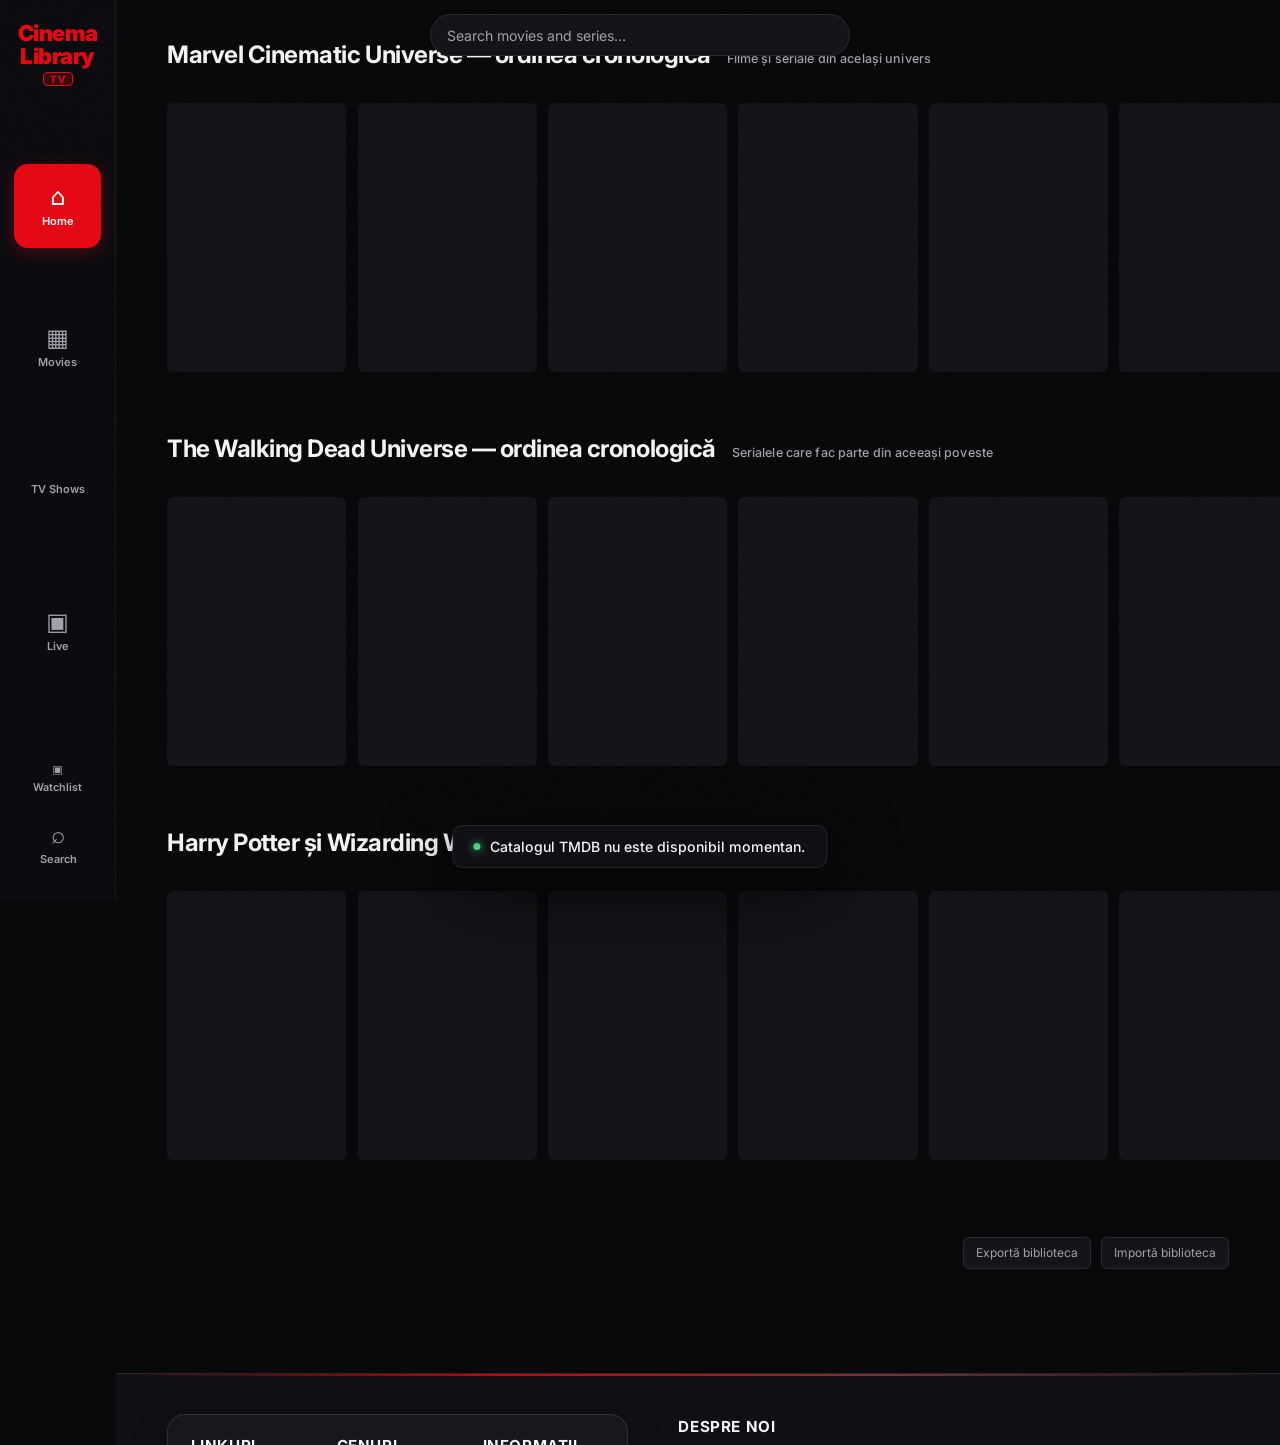
==== index.html @ bd9f72fb "Request Romanian language for ScreenScape embed" ====
<!DOCTYPE html>
<html lang="ro">
<head>
  <meta charset="UTF-8" />
  <meta name="viewport" content="width=device-width, initial-scale=1.0"/>
  <title>Cinema Library — Filme și seriale</title>
  <link rel="preconnect" href="https://fonts.googleapis.com">
  <link rel="preconnect" href="https://fonts.gstatic.com" crossorigin>
  <link rel="preconnect" href="https://cinesrc.st">
  <link rel="dns-prefetch" href="//cinesrc.st">
  <link rel="preconnect" href="https://api.themoviedb.org">
  <link rel="dns-prefetch" href="//api.themoviedb.org">
  <link rel="preconnect" href="https://image.tmdb.org">
  <link rel="dns-prefetch" href="//image.tmdb.org">
  <link rel="preconnect" href="https://cinema-library-subtitles-api.bmariomihail.chatgpt.site" crossorigin>
  <link rel="dns-prefetch" href="//cinema-library-subtitles-api.bmariomihail.chatgpt.site">
  <link href="https://fonts.googleapis.com/css2?family=Bebas+Neue&family=Bricolage+Grotesque:opsz,wght@12..96,500;12..96,700;12..96,800&family=Hanken+Grotesk:wght@400;500;600;700;800&family=Inter:wght@400;500;600;700;800;900&display=swap" rel="stylesheet">
  <link rel="icon" href="./assets/icons/cinema-library-favicon.png" type="image/png">
  <link rel="manifest" href="./manifest.webmanifest">
  <meta name="theme-color" content="#0a0a0d">

  <style>
    *, *::before, *::after { box-sizing: border-box; margin: 0; padding: 0; }

    :root {
      --bg:        #0a0a0d;
      --bg-elev:   #111116;
      --card:      #18181f;
      --card-h:    #21212a;
      --line:      rgba(255,255,255,0.08);
      --accent:    #e50914;
      --accent-h:  #ff222e;
      --accent-soft: rgba(229,9,20,0.16);
      --text:      #f4f4f7;
      --muted:     #9a9aa6;
      --green:     #4ad17e;
      --radius:    8px;
      --radius-lg: 16px;
      --shadow:    0 18px 50px rgba(0,0,0,0.6);
      --ease:      cubic-bezier(.2,.7,.2,1);
      --maxw:      1500px;
      --gutter:    clamp(1rem, 4vw, 3.75rem);
    }

    :root[data-theme="light"] {
      --bg: #f4f5f8; --bg-elev: #ffffff; --card: #ffffff; --card-h: #eef0f5;
      --line: rgba(20,24,36,0.12); --accent-soft: rgba(229,9,20,0.12);
      --text: #171922; --muted: #646a78; --shadow: 0 18px 50px rgba(24,30,45,0.16);
    }

    html {
      scroll-behavior: smooth;
      overflow-x: hidden;
      overscroll-behavior-x: none;
    }

    body {
      background: var(--bg);
      color: var(--text);
      font-family: 'Hanken Grotesk', system-ui, sans-serif;
      font-weight: 400;
      min-height: 100vh;
      overflow-x: hidden;
      max-width: 100%;
      -webkit-font-smoothing: antialiased;
    }

    ::selection { background: var(--accent); color: #fff; }

    body::after {
      content: '';
      position: fixed; inset: 0;
      background-image: url("data:image/svg+xml,%3Csvg width='256' height='256' viewBox='0 0 256 256' xmlns='http://www.w3.org/2000/svg'%3E%3Cfilter id='n'%3E%3CfeTurbulence type='fractalNoise' baseFrequency='0.85' numOctaves='3' stitchTiles='stitch'/%3E%3C/filter%3E%3Crect width='100%25' height='100%25' filter='url(%23n)' opacity='0.035'/%3E%3C/svg%3E");
      background-size: 256px 256px; background-repeat: repeat;
      pointer-events: none; z-index: 9999; opacity: .18;
      transform: translateZ(0);
    }

    a { color: inherit; text-decoration: none; }
    button { font-family: inherit; }
    :focus-visible { outline: 3px solid var(--accent-h); outline-offset: 3px; }
    @media (prefers-reduced-motion: reduce) {
      *, *::before, *::after { animation-duration: .01ms !important; animation-iteration-count: 1 !important; scroll-behavior: auto !important; transition-duration: .01ms !important; }
    }
    html.tv-mode, html.tv-mode body { scroll-behavior: auto !important; }
    html.tv-mode body::after { display: none; }
    html.tv-mode .hero-bg { animation: none !important; transform: none !important; }
    @media (prefers-reduced-motion: reduce) {
      *, *::before, *::after {
        animation-duration: .01ms !important;
        animation-iteration-count: 1 !important;
        transition-duration: .01ms !important;
        scroll-behavior: auto !important;
      }
    }
    @media (prefers-reduced-motion: reduce) {
      *, *::before, *::after { animation-duration: .01ms !important; animation-iteration-count: 1 !important; scroll-behavior: auto !important; transition-duration: .01ms !important; }
    }

    /* ─────────────── NAVBAR ─────────────── */
    header {
      position: fixed; top: 0; left: 0; right: 0;
      z-index: 300;
      display: flex; align-items: center; gap: clamp(1rem,2.5vw,2.2rem);
      padding: 0 var(--gutter);
      height: 70px;
      background: linear-gradient(to bottom, rgba(8,8,11,0.92) 0%, rgba(8,8,11,0) 100%);
      transition: background .35s var(--ease), border-color .35s;
      border-bottom: 1px solid transparent;
      transform: translateZ(0);
    }
    header.scrolled {
      background: rgba(9,9,12,0.86);
      backdrop-filter: blur(16px) saturate(140%);
      border-bottom-color: var(--line);
    }

    /* Samsung TV wrapper: give the remote-friendly header more presence and
       make its controls easier to read from the sofa. Desktop/mobile keep the
       original dimensions. */
    html.tv-mode {
      font-size: 150%;
    }
    html.tv-mode header {
      height: 98px;
      gap: clamp(1.4rem, 3vw, 2.8rem);
      background: linear-gradient(to bottom, rgba(8,8,11,0.98) 0%, rgba(8,8,11,0.82) 78%, rgba(8,8,11,0) 100%);
    }
    html.tv-mode .logo { font-size: 2.2rem; }
    html.tv-mode .nav-links { gap: 1.9rem; }
    html.tv-mode .nav-link { font-size: 1.08rem; padding: 8px 0; }
    html.tv-mode .library-nav-btn { font-size: 1.08rem; }
    html.tv-mode .genre-btn { font-size: 1rem; padding: .72rem 1.1rem; }
    html.tv-mode .search-toggle,
    html.tv-mode #theme-toggle,
    html.tv-mode #contribute-btn { min-width: 52px; min-height: 52px; }
    html.tv-mode #contribute-btn { display: none !important; }
    html.tv-mode .hero-title { font-size: clamp(2.6rem, 5vw, 5.2rem); }
    html.tv-mode .row-title { font-size: 1.55rem; }
    html.tv-mode .card-info-title { font-size: .98rem; }
    html.tv-mode .card-info-meta { font-size: .82rem; }
    html.tv-mode .filter-tab { font-size: 1rem; padding: .7rem 1.05rem; }
    html.tv-mode .modal-title { font-size: 2.4rem; }
    /* Keep the TV interface readable from the sofa. This affects the catalog
       and navigation only; the separate stream page controls its own player
       scale so the video surface is not enlarged by the catalog zoom. */
    html.tv-mode .nav-link,
    html.tv-mode .library-nav-btn { min-height: 52px; display: inline-flex; align-items: center; }
    html.tv-mode .hero-overview { font-size: 1.05rem; line-height: 1.55; }
    html.tv-mode .hero-actions button { min-height: 50px; padding-inline: 1.2rem; font-size: 1rem; }
    html.tv-mode .row { gap: 1.25rem; }
    html.tv-mode .row-title { margin-bottom: 1rem; font-size: 1.8rem; }
    html.tv-mode .row-subtitle { font-size: .95rem; }
    html.tv-mode .scroller { gap: 1rem; }
    html.tv-mode .card,
    html.tv-mode .skeleton { width: clamp(170px, 16vw, 240px); }
    html.tv-mode .card-badge { font-size: .9rem; padding: .3rem .55rem; }
    html.tv-mode .card-info-title { font-size: 1.16rem; }
    html.tv-mode .card-info-meta { font-size: .98rem; }
    html.tv-mode .card-action { width: 40px; height: 40px; font-size: 1.18rem; }
    html.tv-mode .grid { grid-template-columns: repeat(auto-fill, minmax(180px, 1fr)); gap: 1.2rem 1.1rem; }
    html.tv-mode .filter-tab { min-height: 48px; }
    /* Keep below-the-fold rows out of the TV WebView layout pass until they
       are near the viewport. Focus navigation/scrolling still reveals them. */
    #rows-container .row {
      content-visibility: auto;
      contain-intrinsic-size: 280px;
    }

    .logo {
      font-family: 'Bricolage Grotesque', sans-serif;
      font-size: 1.65rem; font-weight: 800;
      letter-spacing: -0.04em;
      color: var(--accent);
      text-shadow: 0 0 26px rgba(229,9,20,0.55);
      flex-shrink: 0; white-space: nowrap; line-height: 1;
      cursor: pointer; transition: transform .2s var(--ease);
    }
    .logo:hover { transform: scale(1.04); }
    .home-mobile-menu { display:none; width:38px; height:38px; place-items:center; border:1px solid var(--line); border-radius:9px; background:rgba(255,255,255,.06); color:var(--text); font-size:1.15rem; cursor:pointer; }

    .nav-links { display: flex; align-items: center; gap: 1.4rem; flex-shrink: 0; }
    .genre-wrap { position: relative; flex-shrink: 0; }
    .genre-btn {
      padding: 0.45rem 0.85rem; border: 1px solid var(--line); border-radius: 99px;
      background: rgba(255,255,255,0.06); color: var(--text); font-size: 0.8rem; font-weight: 600; cursor: pointer;
    }
    .genre-btn:hover, .genre-btn[aria-expanded="true"] { background: rgba(255,255,255,0.13); border-color: rgba(255,255,255,0.2); }
    .genre-menu {
      position: absolute; top: calc(100% + 10px); left: 0; width: min(560px, 90vw); max-height: min(70vh, 500px);
      display: grid; grid-template-columns: 1fr 1fr; gap: 1rem; overflow-y: auto; padding: 0.8rem; background: var(--bg-elev); border: 1px solid var(--line);
      border-radius: 12px; box-shadow: var(--shadow); display: none; z-index: 400;
    }
    .genre-menu.open { display: grid; animation: pop .18s var(--ease); }
    .genre-group + .genre-group { margin-top: 0; border-left: 1px solid var(--line); padding-left: 1rem; }
    .genre-group-title { display: block; padding: 0.25rem 0.35rem 0.45rem; color: var(--muted); font-size: 0.66rem; font-weight: 700; letter-spacing: .12em; text-transform: uppercase; }
    .genre-option { display: block; width: 100%; padding: 0.48rem 0.55rem; border: 0; border-radius: 6px; background: transparent; color: var(--text); text-align: left; font: inherit; font-size: .82rem; cursor: pointer; }
    .genre-option:hover, .genre-option:focus-visible { background: var(--card-h); color: var(--text); }
    .library-nav-btn { padding: 4px 0; border: 0; background: transparent; color: var(--muted); font: 500 .86rem inherit; cursor: pointer; white-space: nowrap; }
    .library-nav-btn:hover { color: var(--text); }
    @media (max-width: 620px) {
      .genre-menu { grid-template-columns: 1fr; width: min(300px, 88vw); }
      .genre-group + .genre-group { border-left: 0; border-top: 1px solid var(--line); padding: .8rem 0 0; }
    }
    .nav-link {
      font-size: 0.86rem; font-weight: 500; color: var(--muted);
      cursor: pointer; transition: color .2s; position: relative; padding: 4px 0;
    }
    .nav-link:hover { color: var(--text); }
    .nav-link.active { color: var(--text); font-weight: 600; }
    .nav-link.active::after {
      content: ''; position: absolute; left: 0; right: 0; bottom: -2px;
      height: 2px; background: var(--accent); border-radius: 2px;
    }
    .nav-dropdown { position: relative; }
    .nav-dropdown > .nav-link { background: transparent; border: 0; font: inherit; }
    .nav-submenu { position:absolute; top:calc(100% + 14px); left:50%; transform:translateX(-50%); min-width:210px; padding:.55rem; background:var(--bg-elev); border:1px solid var(--line); border-radius:12px; box-shadow:var(--shadow); display:none; z-index:450; }
    .nav-submenu.open { display:block; animation:pop .18s var(--ease); }
    .nav-submenu a { display:block; padding:.55rem .65rem; border-radius:7px; color:var(--text); font-size:.8rem; white-space:nowrap; }
    .nav-submenu a:hover { background:var(--card-h); color:var(--accent-h); }

    /* When the row runs out of room (TV viewports, narrow windows), the
       search input is the item that gives up width — min-width: 0 down the
       chain lets flexbox compress it instead of pushing the server button
       past the right edge. Everything else in the bar keeps flex-shrink: 0. */
    .nav-right { margin-left: auto; display: flex; align-items: center; gap: 0.9rem; min-width: 0; }

    .search-wrap { position: relative; display: flex; align-items: center; min-width: 0; }
    .search-toggle {
      width: 38px; height: 38px; display: grid; place-items: center;
      background: transparent; border: none; color: var(--text);
      cursor: pointer; border-radius: 50%; transition: background .2s;
      flex-shrink: 0;
    }
    .search-toggle:hover { background: rgba(255,255,255,0.08); }
    #search {
      width: 0; padding: 0; opacity: 0; pointer-events: none;
      min-width: 0;
      height: 38px; background: rgba(0,0,0,0.6);
      border: 1px solid var(--line); border-radius: 99px;
      color: var(--text); font-family: inherit; font-size: 0.88rem;
      outline: none; transition: width .35s var(--ease), opacity .25s, padding .35s var(--ease);
    }
    .search-wrap.open #search {
      width: clamp(180px, 32vw, 380px); padding: 0 2.4rem 0 1rem;
      opacity: 1; pointer-events: all; border-color: rgba(255,255,255,0.25);
    }
    .search-wrap.open #search:focus { border-color: var(--accent); box-shadow: 0 0 0 3px var(--accent-soft); }
    #search::placeholder { color: var(--muted); }
    #search-suggestions { display:none; position:fixed; top:64px; left:50%; transform:translateX(-50%); width:min(420px,60vw); max-height:380px; overflow:auto; z-index:610; padding:.4rem; border:1px solid rgba(255,255,255,.14); border-radius:12px; background:#151519f2; box-shadow:0 18px 50px #000b; }
    #search-suggestions.visible { display:grid; gap:.2rem; }
    .search-suggestion { display:grid; grid-template-columns:38px 1fr; gap:.6rem; align-items:center; width:100%; padding:.45rem .5rem; border:0; border-radius:8px; background:transparent; color:#f4f4f5; text-align:left; cursor:pointer; }
    .search-suggestion:hover,.search-suggestion:focus { background:#29292f; outline:0; }
    .search-suggestion img { width:38px; height:54px; object-fit:cover; border-radius:5px; background:#25252b; }
    .search-suggestion strong { display:block; font-size:.84rem; white-space:nowrap; overflow:hidden; text-overflow:ellipsis; }
    .search-suggestion small { display:block; margin-top:.2rem; color:#a1a1aa; font-size:.7rem; }
    #search-clear {
      position: absolute; right: 10px; top: 50%; transform: translateY(-50%);
      background: none; border: none; color: var(--muted); cursor: pointer;
      padding: 4px; display: none; line-height: 1; font-size: 1rem;
    }
    .search-wrap.open #search-clear.visible { display: block; }

    .contribute-btn {
      display: flex; align-items: center; gap: 0.5rem;
      padding: 0.45rem 1rem;
      background: linear-gradient(135deg, rgba(229,9,20,0.18), rgba(229,9,20,0.04));
      border: 1px solid rgba(229,9,20,0.4); border-radius: 99px;
      color: var(--text); font-size: 0.8rem; font-weight: 700;
      letter-spacing: 0.02em;
      cursor: pointer; white-space: nowrap; flex-shrink: 0;
      transition: background .2s, border-color .2s, box-shadow .25s, transform .15s var(--ease);
    }
    .contribute-btn:hover {
      background: linear-gradient(135deg, rgba(229,9,20,0.32), rgba(229,9,20,0.1));
      border-color: rgba(255,34,46,0.7);
      box-shadow: 0 4px 22px rgba(229,9,20,0.35);
      transform: translateY(-1px);
    }
    .contribute-btn:active { transform: scale(.96); }
    .contribute-btn svg { flex-shrink: 0; }
    .theme-toggle {
      width: 38px; height: 38px; display: grid; place-items: center;
      background: rgba(255,255,255,0.06); border: 1px solid var(--line);
      border-radius: 50%; color: var(--text); cursor: pointer; flex-shrink: 0;
      transition: background .2s, transform .15s var(--ease);
    }
    .theme-toggle:hover { background: rgba(255,255,255,0.14); transform: translateY(-1px); }
    @media (max-width: 560px) {
      .contribute-btn span.s-name { display: none; }
      .contribute-btn { padding: 0.45rem 0.6rem; }
    }


    @keyframes pop { from { opacity: 0; transform: translateY(-8px) scale(.97); } to { opacity: 1; transform: none; } }

    /* ─────────────── HERO BILLBOARD ─────────────── */
    #hero {
      position: relative; width: 100%;
      height: min(90vh, 760px); min-height: 520px;
      margin-bottom: -8vh; isolation: isolate;
    }
    #hero.empty { display: none; }
    .hero-slide {
      position: absolute; inset: 0; opacity: 0; pointer-events: none;
      transition: opacity 1.1s var(--ease);
    }
    .hero-slide.active { opacity: 1; pointer-events: auto; }
    .hero-bg {
      position: absolute; inset: 0;
      background-size: cover; background-position: center 18%;
      transform: scale(1.05); animation: heroZoom 12s ease forwards;
      will-change: transform;
      backface-visibility: hidden;
      -webkit-backface-visibility: hidden;
    }
    .hero-slide.active .hero-bg { animation: heroZoom 12s ease forwards; }
    @keyframes heroZoom { from { transform: scale(1.12); } to { transform: scale(1.0); } }
    .hero-bg::after {
      content: ''; position: absolute; inset: 0;
      background:
        linear-gradient(to right, rgba(8,8,11,0.95) 0%, rgba(8,8,11,0.55) 38%, rgba(8,8,11,0.08) 70%),
        linear-gradient(to top, var(--bg) 2%, rgba(8,8,11,0.35) 30%, transparent 60%);
    }
    .hero-content {
      position: absolute; left: var(--gutter); bottom: 16vh;
      max-width: 640px; z-index: 2;
      animation: heroRise .9s var(--ease) both;
    }
    @keyframes heroRise { from { opacity: 0; transform: translateY(28px); } to { opacity: 1; transform: none; } }
    .hero-badge {
      display: inline-flex; align-items: center; gap: 0.45rem;
      font-size: 0.7rem; font-weight: 700; letter-spacing: 0.14em; text-transform: uppercase;
      color: var(--accent-h); margin-bottom: 1rem;
    }
    .hero-badge .bolt { color: var(--accent-h); }
    .hero-title {
      font-family: 'Bricolage Grotesque', sans-serif;
      font-size: clamp(2.4rem, 6vw, 5rem); font-weight: 800;
      line-height: 0.98; letter-spacing: -0.03em; margin-bottom: 1.1rem;
      text-shadow: 0 4px 30px rgba(0,0,0,0.6);
    }
    .hero-meta {
      display: flex; align-items: center; gap: 0.9rem; flex-wrap: wrap;
      font-size: 0.92rem; font-weight: 500; color: rgba(255,255,255,0.85);
      margin-bottom: 1.1rem;
    }
    .hero-meta .match { color: var(--green); font-weight: 700; }
    .hero-meta .chip { padding: 1px 8px; border: 1px solid rgba(255,255,255,0.3); border-radius: 4px; font-size: 0.74rem; letter-spacing: .04em; }
    .hero-overview {
      font-size: 1rem; line-height: 1.55; color: rgba(255,255,255,0.78);
      max-width: 540px; margin-bottom: 1.6rem;
      display: -webkit-box; -webkit-line-clamp: 3; -webkit-box-orient: vertical; overflow: hidden;
      text-shadow: 0 2px 12px rgba(0,0,0,0.5);
    }
    .hero-actions { display: flex; gap: 0.8rem; flex-wrap: wrap; }
    .btn {
      display: inline-flex; align-items: center; justify-content: center; gap: 0.55rem;
      padding: 0.8rem 1.9rem; border-radius: 7px; border: none;
      font-size: 0.98rem; font-weight: 700; cursor: pointer;
      transition: transform .15s var(--ease), background .2s, box-shadow .2s;
    }
    .btn:active { transform: scale(.97); }
    .btn-primary { background: #fff; color: #0a0a0d; }
    .btn-primary:hover { background: rgba(255,255,255,0.82); transform: translateY(-2px); }
    .btn-ghost { background: rgba(70,70,80,0.75); color: #fff; }
    .btn-ghost:hover { background: rgba(110,110,120,0.62); transform: translateY(-2px); }

    .hero-dots {
      position: absolute; right: var(--gutter); bottom: 16vh; z-index: 2;
      display: flex; gap: 0.5rem;
    }
    .hero-dot {
      width: 28px; height: 3px; border-radius: 99px; border: none;
      background: rgba(255,255,255,0.3); cursor: pointer; transition: background .25s, width .25s;
    }
    .hero-dot.active { background: var(--accent); width: 40px; }

    /* ─────────────── ROWS ─────────────── */
    main { position: relative; z-index: 2; padding-bottom: 4rem; }

    .row {
      position: relative;
      margin-bottom: 2.6rem;
      padding-left: var(--gutter);
    }
    .row-head {
      display: flex; align-items: baseline; gap: 0.8rem; margin-bottom: 0.9rem;
      padding-right: var(--gutter);
    }
    .row-title {
      font-family: 'Bricolage Grotesque', sans-serif;
      font-size: clamp(1.15rem, 2vw, 1.5rem); font-weight: 700; letter-spacing: -0.02em;
      color: var(--text);
    }

    /* ── Row subtitle/description ── */
    .row-subtitle {
      font-size: 0.78rem; font-weight: 500; color: var(--muted);
      margin-left: 0.2rem; letter-spacing: 0.01em;
    }

    .scroller-wrap { position: relative; overflow-y: clip; }
    .scroller {
      display: flex; gap: 0.7rem;
      overflow-x: hidden;
      overflow-y: clip;
      padding: 20px var(--gutter) 20px 0;
      scrollbar-width: none;
      overscroll-behavior-x: contain;
    }
    .scroller::-webkit-scrollbar { display: none; }
    @media (hover: none) { .scroller { overflow-x: auto; } }

    .arrow {
      position: absolute; top: 0; bottom: 20px; width: clamp(2.5rem, var(--gutter), 5rem);
      display: grid; place-items: center;
      background: linear-gradient(to right, rgba(8,8,11,0.9), transparent);
      border: none; color: #fff; cursor: pointer; z-index: 20;
      opacity: 0; transition: opacity .2s;
      pointer-events: none;
    }
    .arrow.right { right: 0; transform: scaleX(-1); }
    .arrow.left { left: 0; }
    .scroller-wrap:hover .arrow { opacity: 1; pointer-events: auto; }
    .arrow svg { transition: transform .15s var(--ease); }
    .arrow:hover svg { transform: scale(1.3); }
    @media (hover: none) { .arrow { display: none; } }

    /* ─────────────── CARD ─────────────── */
    .card {
      position: relative; flex: 0 0 auto;
      width: clamp(135px, 14vw, 200px);
      border-radius: var(--radius); overflow: hidden; cursor: pointer;
      background: var(--card);
      transition: transform .3s var(--ease), box-shadow .3s var(--ease);
    }
    .card:hover { will-change: transform; }
    .card:hover {
      transform: scale(1.09) translateY(-4px);
      box-shadow: 0 22px 48px rgba(0,0,0,0.7);
      z-index: 6;
    }
    .card:focus-visible { outline: 3px solid var(--accent-h); outline-offset: 4px; z-index: 7; }
    .card-poster { width: 100%; aspect-ratio: 2/3; object-fit: cover; display: block; background: var(--bg-elev); }
    .card-poster-placeholder {
      width: 100%; aspect-ratio: 2/3; display: flex; flex-direction: column;
      align-items: center; justify-content: center; gap: 0.5rem;
      background: var(--bg-elev); color: var(--muted); font-size: 0.74rem;
      text-align: center; padding: 1rem;
    }
    .card-info {
      position: absolute; left: 0; right: 0; bottom: 0;
      padding: 2.2rem 0.75rem 0.7rem;
      background: linear-gradient(to top, rgba(8,8,11,0.96) 25%, transparent);
      opacity: 0; transform: translate3d(0, 8px, 0);
      transition: opacity .25s, transform .25s var(--ease);
    }
    .card:hover .card-info { opacity: 1; transform: translate3d(0, 0, 0); }
    .card:focus-visible .card-info { opacity: 1; transform: translate3d(0, 0, 0); }
    .card-info-top { display: flex; align-items: center; gap: 0.5rem; margin-bottom: 0.4rem; }
    .mini-play {
      width: 26px; height: 26px; border-radius: 50%; background: #fff; color: #0a0a0d;
      display: grid; place-items: center; flex-shrink: 0;
      box-shadow: 0 2px 8px rgba(0,0,0,0.5);
    }
    .card-info .match { color: var(--green); font-size: 0.72rem; font-weight: 700; }
    .card-info-title {
      font-size: 0.82rem; font-weight: 600; line-height: 1.25;
      display: -webkit-box; -webkit-line-clamp: 2; -webkit-box-orient: vertical; overflow: hidden;
    }
    .card-info-meta { font-size: 0.7rem; color: var(--muted); margin-top: 2px; }
    .card-badge {
      position: absolute; top: 8px; left: 8px;
      font-size: 0.58rem; font-weight: 800; letter-spacing: 0.08em; text-transform: uppercase;
      padding: 2px 6px; border-radius: 4px; background: rgba(0,0,0,0.78);
      color: #fff; border: 1px solid rgba(255,255,255,0.18);
    }
    .card-badge.movie { color: #fff; }
    .card-badge.tv { color: #ffd0d0; }
    .card-actions { position: absolute; right: 7px; bottom: 7px; z-index: 9; display: flex; gap: .35rem; opacity: 0; transition: opacity .2s; }
    .card:hover .card-actions, .card-actions:focus-within { opacity: 1; }
    .card-action { width: 28px; height: 28px; border: 1px solid rgba(255,255,255,.24); border-radius: 50%; background: rgba(0,0,0,.82); color: #fff; cursor: pointer; font-size: .95rem; line-height: 1; }
    .card-action:hover { background: var(--accent); }
    .card-action.active-fav { color: #ffd166; }
    .card-action.active-later { color: #8ec5ff; }
    .library-tools { display: flex; justify-content: flex-end; gap: .6rem; padding: 1rem var(--gutter) 0; }
    .library-tool { padding: .45rem .75rem; border: 1px solid var(--line); border-radius: 8px; background: var(--card); color: var(--muted); font: inherit; font-size: .75rem; cursor: pointer; }
    .library-tool:hover { color: var(--text); border-color: var(--accent); }
    .library-tool input { display: none; }
    .site-footer { position:relative; overflow:hidden; margin-top:5rem; background:linear-gradient(145deg,#111116 0%,#0d0d11 55%,#130d10 100%); border-top:1px solid rgba(255,255,255,.1); color:var(--muted); }
    .site-footer::before { content:""; position:absolute; inset:0 0 auto; height:2px; background:linear-gradient(90deg,transparent,var(--accent),rgba(255,102,112,.5),transparent); opacity:.8; }
    .footer-main { position:relative; max-width:var(--maxw); margin:auto; padding:clamp(2rem,5vw,3.75rem) var(--gutter) 2.25rem; display:grid; grid-template-columns:minmax(0,1fr) minmax(360px,1.12fr); gap:clamp(2rem,5vw,4.75rem); }
    .footer-links { display:grid; grid-template-columns:repeat(3,minmax(0,1fr)); gap:1.25rem; padding:1.35rem 1.4rem; border:1px solid rgba(255,255,255,.1); border-radius:18px; background:rgba(255,255,255,.035); box-shadow:0 18px 45px rgba(0,0,0,.16); }
    .footer-links h3, .footer-about h3 { color:var(--text); font-size:.78rem; letter-spacing:.04em; text-transform:uppercase; margin:0 0 .9rem; }
    .footer-links a { display:block; width:max-content; max-width:100%; margin:.58rem 0; font-size:.8rem; transition:color .18s ease,transform .18s ease; }
    .footer-links a:hover { transform:translateX(3px); }
    .footer-links a:hover, .footer-bottom a:hover { color: var(--accent-h); }
    .footer-about { padding:.2rem .15rem; }
    .footer-about h3 { font-size:.9rem; margin-bottom:.75rem; }
    .footer-about p { max-width:680px; font-size:.82rem; line-height:1.65; margin:.45rem 0; }
    .footer-features { display:flex; flex-wrap:wrap; gap:.5rem; margin-top:1.15rem; color:var(--accent-h); font-size:.72rem; }
    .footer-features span { display:inline-flex; align-items:center; padding:.42rem .62rem; border:1px solid rgba(229,9,20,.22); border-radius:999px; background:rgba(229,9,20,.07); }
    .footer-downloads { margin-top:1.65rem; }
    .footer-downloads h3 { margin-bottom:.75rem; }
    .download-grid { display:grid; grid-template-columns:repeat(3,minmax(0,1fr)); gap:.65rem; }
    .download-card { display:flex; align-items:center; gap:.55rem; min-width:0; min-height:64px; padding:.72rem .75rem; border:1px solid rgba(255,255,255,.1); border-radius:14px; background:linear-gradient(145deg,rgba(255,255,255,.08),rgba(255,255,255,.025)); color:var(--text); transition:transform .2s ease,border-color .2s ease,background .2s ease,box-shadow .2s ease; }
    .download-card:hover { transform: translateY(-2px); border-color: var(--accent); background: rgba(229,9,20,.12); }
    .download-card-disabled { opacity: .58; cursor: default; }
    .download-card-disabled:hover { transform: none; border-color: var(--line); background: linear-gradient(145deg, rgba(255,255,255,.07), rgba(255,255,255,.025)); }
    .download-icon { display: grid; place-items: center; flex: 0 0 30px; width: 30px; height: 30px; border-radius: 8px; background: var(--accent); color: #fff; }
    .download-icon svg { width: 18px; height: 18px; fill: currentColor; }
    .download-card strong, .download-card small { display: block; overflow: hidden; text-overflow: ellipsis; white-space: nowrap; }
    .download-card strong { font-size: .76rem; }
    .download-card small { margin-top: .12rem; color: var(--muted); font-size: .65rem; }
    .download-arrow { margin-left: auto; color: var(--accent-h); font-size: 1.1rem; }
    .footer-bottom { display:flex; align-items:center; justify-content:space-between; gap:1rem; width:100%; padding:1rem var(--gutter); background:#09090b; border-top:1px solid rgba(255,255,255,.06); font-size:.74rem; }
    .footer-bottom-links { display:flex; flex-wrap:wrap; justify-content:flex-end; gap:1.25rem; }
    .footer-copy { color:rgba(255,255,255,.45); }
    @media (max-width: 760px) { .footer-main { grid-template-columns:1fr; gap:1.5rem; } .footer-links { grid-template-columns:repeat(3,1fr); } .footer-bottom { align-items:flex-start; flex-direction:column; } .footer-bottom-links { justify-content:flex-start; } }
    @media (max-width: 560px) { .download-grid { grid-template-columns: 1fr; } }

    .library-remove {
      position: absolute; top: 7px; right: 7px; z-index: 8;
      width: 26px; height: 26px; border: 1px solid rgba(255,255,255,.22);
      border-radius: 50%; background: rgba(0,0,0,.78); color: #fff;
      font-size: 1rem; line-height: 1; cursor: pointer; opacity: 0;
      transition: opacity .2s, background .2s, transform .2s;
    }
    .library-row .card:hover .library-remove,
    .library-remove:focus-visible { opacity: 1; }
    .library-remove:hover { background: var(--accent); transform: scale(1.08); }
    .library-clear {
      margin-left: auto; padding: .32rem .65rem; border: 1px solid var(--line);
      border-radius: 999px; background: transparent; color: var(--muted);
      font: inherit; font-size: .72rem; cursor: pointer;
    }
    .library-clear:hover { color: var(--text); border-color: var(--accent); }

    /* Digital release badge on card */
    .card-dr-badge {
      position: absolute; top: 8px; right: 8px;
      font-size: 0.52rem; font-weight: 800; letter-spacing: 0.06em; text-transform: uppercase;
      padding: 2px 6px; border-radius: 4px;
      background: rgba(34,197,94,0.18); border: 1px solid rgba(74,209,126,0.4);
      color: #4ade80;
      display: flex; align-items: center; gap: 3px;
    }
    .card-dr-dot {
      width: 5px; height: 5px; border-radius: 50%; background: #4ade80;
      box-shadow: 0 0 5px #4ade80; flex-shrink: 0;
      animation: drpulse 2s ease-in-out infinite;
    }

    /* TOP 10 ranked cards */
    .scroller.top10 { gap: 0rem; }
    .rank-card { position: relative; flex: 0 0 auto; display: flex; align-items: flex-end; cursor: pointer; }
    .rank-num {
      font-family: 'Bebas Neue', sans-serif;
      font-size: clamp(6rem, 10vw, 9.5rem);
      font-weight: 400; line-height: 0.85;
      letter-spacing: -0.02em;
      color: transparent;
      -webkit-text-stroke: 2px rgba(255,255,255,0.22);
      paint-order: stroke fill;
      text-shadow: 0 0 40px rgba(229,9,20,0.0);
      margin-right: -14px; user-select: none; flex-shrink: 0;
      transition: -webkit-text-stroke-color .3s, text-shadow .3s;
      min-width: clamp(3.5rem, 7vw, 6.5rem); text-align: right;
    }
    .rank-card:hover .rank-num {
      -webkit-text-stroke-color: var(--accent);
      text-shadow: 0 0 40px rgba(229,9,20,0.35);
    }
    .rank-card .card { width: clamp(120px, 12vw, 165px); }
    .rank-card:hover .card {
      transform: scale(1.09) translateY(-4px);
      box-shadow: 0 22px 48px rgba(0,0,0,0.7);
      z-index: 6; will-change: transform;
    }
    .rank-card:hover .card .card-info { opacity: 1; transform: translate3d(0,0,0); }

    .skeleton {
      flex: 0 0 auto; width: clamp(135px, 14vw, 200px);
      aspect-ratio: 2/3; border-radius: var(--radius);
      background: var(--card);
      position: relative; overflow: hidden;
    }
    .skeleton::after {
      content: ''; position: absolute; inset: 0;
      background: linear-gradient(100deg, transparent 20%, rgba(255,255,255,0.04) 50%, transparent 80%);
      transform: translateX(-100%);
      animation: shimmer 1.4s ease infinite;
    }
    @keyframes shimmer { to { transform: translateX(300%); } }

    /* ─────────────── SEARCH RESULTS ─────────────── */
    #search-results-section { display: none; padding: 110px var(--gutter) 3rem; min-height: 80vh; }
    #search-results-section.visible { display: block; }
    .sr-head { display: flex; align-items: baseline; gap: 1rem; margin-bottom: 1.4rem; }
    .sr-title { font-family: 'Bricolage Grotesque'; font-size: 1.6rem; font-weight: 700; }
    .sr-title b { color: var(--accent-h); }
    .sr-count { font-size: 0.85rem; color: var(--muted); }
    .filter-tabs { display: flex; gap: 0.5rem; margin-bottom: 1.6rem; flex-wrap: wrap; }
    .advanced-filters { display: flex; gap: 0.6rem; align-items: center; margin: -0.7rem 0 1.6rem; flex-wrap: wrap; }
    .advanced-filters select, .clear-filters {
      padding: 0.5rem 0.8rem; border: 1px solid var(--line); border-radius: 8px;
      background: var(--card); color: var(--text); font: inherit; font-size: 0.78rem; cursor: pointer;
    }
    .advanced-filters select:focus, .clear-filters:focus { outline: 2px solid var(--accent); outline-offset: 2px; }
    .clear-filters { color: var(--muted); }
    .filter-tab {
      padding: 0.4rem 1.1rem; border-radius: 99px; border: 1px solid var(--line);
      background: transparent; color: var(--muted); font-size: 0.84rem; font-weight: 600;
      cursor: pointer; transition: color .15s, background-color .15s, border-color .15s;
    }
    .filter-tab:hover { color: var(--text); border-color: rgba(255,255,255,0.25); }
    .filter-tab.active { background: #fff; border-color: #fff; color: #0a0a0d; }
    .grid { display: grid; grid-template-columns: repeat(auto-fill, minmax(150px, 1fr)); gap: 1rem 0.9rem; }
    .grid .card { width: 100%; }
    .grid .card:hover { transform: scale(1.05) translateY(-4px); }

    .spinner-wrap { display: flex; justify-content: center; padding: 4rem; }
    .spinner {
      width: 34px; height: 34px; border: 3px solid var(--line);
      border-top-color: var(--accent); border-radius: 50%; animation: spin .7s linear infinite;
    }
    @keyframes spin { to { transform: rotate(360deg); } }
    .empty { text-align: center; padding: 5rem 2rem; color: var(--muted); }
    .empty-icon { font-size: 3rem; margin-bottom: 1rem; }
    .empty h3 { font-family: 'Bricolage Grotesque'; font-size: 1.5rem; color: var(--text); margin-bottom: 0.5rem; }

    /* ─────────────── MODAL ─────────────── */
    .modal-backdrop {
      position: fixed; inset: 0; background: rgba(0,0,0,0.78);
      backdrop-filter: blur(6px); z-index: 600;
      display: flex; align-items: flex-start; justify-content: center;
      padding: 4vh 1rem; overflow-y: auto;
      opacity: 0; pointer-events: none; transition: opacity .25s;
    }
    .modal-backdrop.open { opacity: 1; pointer-events: all; }
    .modal {
      background: var(--bg-elev); border: 1px solid var(--line);
      border-radius: var(--radius-lg); box-shadow: 0 30px 90px rgba(0,0,0,0.85);
      width: 100%; max-width: 880px; margin: auto; position: relative;
      max-height: 92vh; display: flex; flex-direction: column;
      transform: translateY(28px) scale(0.97); transition: transform .3s var(--ease);
      overflow: hidden;
    }
    .modal-backdrop.open .modal { transform: none; }

    .modal-scroll { flex: 1 1 auto; min-height: 0; overflow-y: auto; }
    .modal-hero { position: relative; aspect-ratio: 16/9; background: var(--card); }
    #modal-backdrop-img { position: absolute; inset: 0; background-size: cover; background-position: center 20%; }
    .modal-trailer { position:absolute; inset:0; z-index:1; background:#000; opacity:1; transition:opacity .35s ease; }
    .modal-trailer[hidden] { display:none; }
    .modal-trailer iframe { display:block; width:100%; height:100%; border:0; }
    .modal-hero::after {
      content: ''; position: absolute; inset: 0;
      background: linear-gradient(to top, var(--bg-elev) 4%, rgba(17,17,22,0.2) 50%, rgba(17,17,22,0.45));
    }
    .modal-hero-content { position: absolute; left: 0; right: 0; bottom: 0; padding: 1.6rem 2rem; z-index: 2; }
    .modal-type {
      font-size: 0.66rem; font-weight: 700; letter-spacing: 0.12em; text-transform: uppercase;
      color: var(--accent-h); margin-bottom: 0.4rem;
    }
    .modal-title {
      font-family: 'Bricolage Grotesque', sans-serif;
      font-size: clamp(1.6rem, 4vw, 2.6rem); font-weight: 800; line-height: 1.02;
      letter-spacing: -0.02em; text-shadow: 0 3px 20px rgba(0,0,0,0.6);
    }
    .modal-close {
      position: absolute; top: 1rem; right: 1rem; z-index: 3;
      width: 38px; height: 38px; border-radius: 50%;
      background: rgba(0,0,0,0.55); border: 1px solid rgba(255,255,255,0.15);
      color: #fff; cursor: pointer; font-size: 1.3rem; line-height: 1;
      display: grid; place-items: center; backdrop-filter: blur(6px); transition: background .2s;
    }
    .modal-close:hover { background: rgba(0,0,0,0.85); }

    .modal-body { padding: 1.4rem 2rem 1.5rem; }
    .modal-meta { display: flex; align-items: center; gap: 0.85rem; flex-wrap: wrap; font-size: 0.9rem; font-weight: 500; color: rgba(255,255,255,0.8); margin-bottom: 1rem; }
    .modal-meta .match { color: var(--green); font-weight: 700; }
    .modal-meta .chip { padding: 1px 8px; border: 1px solid rgba(255,255,255,0.25); border-radius: 4px; font-size: 0.72rem; }
    .modal-genres { display: flex; gap: 0.45rem; flex-wrap: wrap; margin-bottom: 1.2rem; }
    .genre-chip { font-size: 0.74rem; font-weight: 600; padding: 0.3rem 0.8rem; border-radius: 99px; background: var(--card); border: 1px solid var(--line); color: var(--muted); }

    /* ── Digital release badge (modal) ── */
    #modal-digital-release {
      display: inline-flex; align-items: center; gap: 0.5rem;
      padding: 0.38rem 0.9rem 0.38rem 0.7rem;
      border-radius: 8px; font-size: 0.78rem; font-weight: 700;
      letter-spacing: 0.04em; text-transform: uppercase;
      margin-bottom: 1.1rem;
      transition: opacity .3s;
    }
    #modal-digital-release.dr-loading { opacity: 0; }
    #modal-digital-release.dr-none {
      background: rgba(229,9,20,0.12); border: 1px solid rgba(229,9,20,0.35);
      color: #ff6b6b;
    }
    #modal-digital-release.dr-future {
      background: rgba(234,179,8,0.12); border: 1px solid rgba(234,179,8,0.35);
      color: #fbbf24;
    }
    #modal-digital-release.dr-available {
      background: rgba(34,197,94,0.12); border: 1px solid rgba(34,197,94,0.35);
      color: #4ade80;
    }
    .dr-dot {
      width: 7px; height: 7px; border-radius: 50%; flex-shrink: 0;
    }
    .dr-none .dr-dot    { background: #ff6b6b; box-shadow: 0 0 7px #ff6b6b; }
    .dr-future .dr-dot  { background: #fbbf24; box-shadow: 0 0 7px #fbbf24; }
    .dr-available .dr-dot { background: #4ade80; box-shadow: 0 0 7px #4ade80; animation: drpulse 2s ease-in-out infinite; }
    @keyframes drpulse { 0%,100%{opacity:1} 50%{opacity:.45} }

    .modal-overview {
      font-size: 0.96rem; line-height: 1.6; color: rgba(255,255,255,0.78);
      margin-bottom: 0;
      display: -webkit-box; -webkit-line-clamp: 4; -webkit-box-orient: vertical; overflow: hidden;
    }
    .field-label { font-size: 0.7rem; font-weight: 700; letter-spacing: 0.1em; text-transform: uppercase; color: var(--muted); margin-bottom: 0.5rem; }
    .modal-selectors { display: grid; grid-template-columns: 1fr 1fr; gap: 1rem; margin-bottom: 0.85rem; }
    .modal-select {
      width: 100%; padding: 0.7rem 2.4rem 0.7rem 0.95rem;
      background: var(--card); border: 1px solid var(--line); border-radius: 8px;
      color: var(--text); font-family: inherit; font-size: 0.92rem; font-weight: 500;
      outline: none; cursor: pointer; transition: border-color .2s, box-shadow .2s;
      appearance: none; -webkit-appearance: none;
      background-image: url("data:image/svg+xml,%3Csvg xmlns='http://www.w3.org/2000/svg' width='14' height='14' viewBox='0 0 24 24' fill='none' stroke='%23e50914' stroke-width='2.5' stroke-linecap='round' stroke-linejoin='round'%3E%3Cpath d='M6 9l6 6 6-6'/%3E%3C/svg%3E");
      background-repeat: no-repeat; background-position: right 0.9rem center;
    }
    .modal-select:focus { border-color: var(--accent); box-shadow: 0 0 0 2px var(--accent-soft); }
    .modal-select option { background: #16161c; color: var(--text); }
    .modal-footer {
      flex-shrink: 0; padding: 0.85rem 2rem 1.2rem;
      border-top: 1px solid var(--line); background: var(--bg-elev);
    }
    .modal-actions { display:flex; flex-wrap:wrap; align-items:center; gap:0.7rem; }
    .official-link { grid-column: 1 / -1; justify-self: start; font-size: 0.78rem; color: var(--muted); text-decoration: underline; text-underline-offset: 3px; }
    .official-link:hover { color: var(--text); }
    .modal-watch-btn { flex:1 1 180px; width:auto; padding: 0.95rem; font-size: 1.02rem; }
    .modal-local-watch-btn { padding: 0.95rem 1rem; white-space: nowrap; }
    .modal-server-btn { padding: 0.95rem 1rem; white-space: nowrap; }
    .modal-favorite-btn { padding: 0.95rem 1rem; white-space: nowrap; }
    .modal-favorite-btn.active { color: #ffd166; border-color: rgba(255,209,102,.55); background: rgba(255,209,102,.1); }
    .modal-later-btn { padding: 0.95rem 1rem; white-space: nowrap; }
    .modal-later-btn.active { color: #8ec5ff; border-color: rgba(142,197,255,.55); background: rgba(142,197,255,.1); }
    .modal-watched-btn,.modal-report-btn { padding: 0.95rem 1rem; white-space: nowrap; }
    .modal-watched-btn.active { color:#7ee2a6; border-color:rgba(74,209,126,.55); background:rgba(74,209,126,.1); }

    /* ─────────────── TOAST ─────────────── */
    #toast {
      position: fixed; bottom: 2rem; left: 50%;
      transform: translateX(-50%) translateY(20px);
      background: var(--bg-elev); border: 1px solid var(--line);
      border-radius: 10px; padding: 0.75rem 1.3rem; font-size: 0.88rem; font-weight: 500;
      box-shadow: var(--shadow); opacity: 0; pointer-events: none;
      transition: opacity .28s var(--ease), transform .28s var(--ease); z-index: 999; white-space: nowrap;
      display: flex; align-items: center; gap: 0.6rem;
    }
    #toast.show { opacity: 1; transform: translateX(-50%) translateY(0); }
    #toast .s-live { width: 7px; height: 7px; border-radius: 50%; background: var(--green); box-shadow: 0 0 8px var(--green); }

    /* ─────────────── TV / D-PAD FOCUS ───────────────
       .kf marks the element focused by the key-nav engine (script at the
       bottom). All visuals are gated on html.keynav, which is only set
       while navigating with arrow keys / a TV remote — mouse and touch
       users never see any of this. */
    html.keynav .kf { outline: 3px solid var(--accent-h); outline-offset: 3px; border-radius: 8px; }
    /* #search's own "outline: none" outranks the .kf rule (ID specificity) */
    html.keynav #search.kf { outline: 3px solid var(--accent-h); outline-offset: 2px; border-radius: 99px; }
    html.keynav .card.kf {
      outline-offset: 0;
      transform: scale(1.09) translateY(-4px);
      box-shadow: 0 22px 48px rgba(0,0,0,0.7);
      z-index: 6;
    }
    html.keynav .card.kf .card-info { opacity: 1; transform: translate3d(0, 0, 0); }
    html.keynav .rank-card.kf-parent .card {
      transform: scale(1.09) translateY(-4px);
      box-shadow: 0 22px 48px rgba(0,0,0,0.7);
      z-index: 6;
    }
    html.keynav .rank-card.kf-parent .rank-num {
      -webkit-text-stroke-color: var(--accent);
      text-shadow: 0 0 40px rgba(229,9,20,0.35);
    }
    /* ─────────────── RESPONSIVE ─────────────── */
    @media (max-width: 860px) {
      .home-mobile-menu { display:grid; }
      .nav-links { display: none; }
      .nav-links.home-open { position:absolute; top:64px; left:var(--gutter); right:var(--gutter); display:flex; flex-direction:column; align-items:stretch; gap:.25rem; padding:.65rem; background:var(--bg-elev); border:1px solid var(--line); border-radius:12px; box-shadow:var(--shadow); }
      .nav-links.home-open .nav-link { display:block; width:100%; padding:.7rem .65rem; text-align:left; }
      .nav-links.home-open .nav-submenu { position:static; transform:none; min-width:0; margin:.1rem 0 .4rem; box-shadow:none; }
      #hero { height: 78vh; min-height: 460px; }
      .hero-content { bottom: 14vh; max-width: 90%; }
      .hero-dots { display: none; }
      .hero-overview { -webkit-line-clamp: 2; }
    }
    @media (max-width: 560px) {
      .logo { font-size: 1.35rem; }
      .btn { padding: 0.7rem 1.4rem; font-size: 0.9rem; }
      .modal-body { padding: 1.2rem 1.3rem 1.5rem; }
      .modal-footer { padding: 0.85rem 1.3rem 1.1rem; }
      .modal-hero-content { padding: 1.2rem 1.3rem; }
      .modal-selectors { grid-template-columns: 1fr; }
    }
    .rioma-overlay { position:fixed; inset:0; z-index:10000; background:#000; }
    .rioma-overlay[hidden] { display:none; }
    .rioma-overlay iframe { display:block; width:100%; height:100%; border:0; background:#000; }

    /* ─────────────── TFLIX VISUAL SKIN ───────────────
       Visual-only layer. The existing markup, event handlers, API calls and
       player logic remain untouched; this block only changes presentation. */
    :root {
      --bg: #09090b;
      --bg-elev: #101014;
      --card: #141419;
      --card-h: #1d1d24;
      --line: rgba(255,255,255,.09);
      --accent: #e50914;
      --accent-h: #ff2633;
      --accent-soft: rgba(229,9,20,.22);
      --text: #f4f4f5;
      --muted: #a1a1aa;
      --radius: 6px;
      --radius-lg: 10px;
      --shadow: 0 24px 70px rgba(0,0,0,.72);
    }

    body {
      font-family: 'Inter', system-ui, sans-serif;
      background: #09090b;
    }

    /* TFlix-style desktop navigation rail. Existing navigation elements stay
       in the DOM, so all original links and handlers continue to work. */
    @media (min-width: 861px) {
      header {
        top: 0; right: auto; bottom: 0; left: 0;
        width: 116px; height: 100vh;
        padding: 22px 0;
        display: flex; flex-direction: column; align-items: center;
        gap: 0;
        background: #0c0c10;
        border-right: 1px solid rgba(255,255,255,.07);
        border-bottom: 0;
      }
      header.scrolled { background: #0c0c10; backdrop-filter: none; }
      .logo {
        width: 100%; margin: 0 0 30px;
        text-align: center;
        font-family: 'Bebas Neue', sans-serif;
        font-size: 0;
        font-weight: 400;
        letter-spacing: .08em;
        color: var(--accent);
        text-shadow: 0 0 22px rgba(229,9,20,.38);
      }
      .logo::after {
        content: 'TFLIX';
        display: block;
        font-size: 1.72rem;
        line-height: 1;
      }
      .nav-links {
        width: 100%; display: flex; flex-direction: column;
        align-items: stretch; gap: 5px;
      }
      .nav-link, .library-nav-btn {
        display: flex; align-items: center; justify-content: center;
        min-height: 44px; width: 100%; padding: 7px 8px;
        color: #a1a1aa; font-size: .67rem; font-weight: 600;
        text-align: center; white-space: normal;
        border-radius: 0; transition: color .18s, background .18s;
      }
      .nav-link:hover, .library-nav-btn:hover,
      .nav-link.active { color: #fff; background: rgba(229,9,20,.13); }
      .nav-link.active::after { left: 0; right: auto; top: 7px; bottom: 7px; width: 3px; height: auto; border-radius: 0 3px 3px 0; }
      .nav-dropdown { width: 100%; }
      .nav-dropdown > .nav-link { width: 100%; }
      .nav-submenu {
        top: 0; left: calc(100% + 8px); transform: none;
        min-width: 190px; border-radius: 7px;
        background: #141419; border-color: rgba(255,255,255,.11);
      }
      .nav-submenu.open { animation: tflixRailPop .15s ease both; }
      @keyframes tflixRailPop { from { opacity: 0; transform: translateX(-6px); } to { opacity: 1; transform: none; } }
      #favorites-nav { margin-top: 6px; }
      .nav-right {
        width: 100%; margin: auto 0 0; padding-top: 14px;
        flex-direction: column; gap: 8px;
      }
      .search-wrap, .theme-toggle, .contribute-btn { flex: 0 0 auto; }
      .search-toggle, .theme-toggle {
        width: 42px; height: 42px; border-radius: 6px;
        background: transparent; border: 1px solid transparent;
      }
      .search-toggle:hover, .theme-toggle:hover { background: #18181f; border-color: var(--line); transform: none; }
      .search-wrap.open #search {
        position: fixed; left: 126px; bottom: 22px; z-index: 500;
        width: 260px; height: 42px; padding: 0 2.4rem 0 1rem;
        background: #141419; border-radius: 6px;
      }
      .search-wrap.open #search-clear { position: fixed; left: 356px; right: auto; bottom: 32px; z-index: 501; }
      .contribute-btn {
        width: 42px; height: 42px; justify-content: center;
        padding: 0; border-radius: 6px; background: transparent;
        border-color: transparent; font-size: 1rem;
      }
      .contribute-btn:hover { background: #18181f; border-color: var(--line); box-shadow: none; transform: none; }
      .contribute-btn .s-name { display: none; }

      #hero, #main, #search-results-section, .site-footer { margin-left: 116px; }
      #hero { width: calc(100% - 116px); }
      #search-results-section { padding-left: clamp(2rem, 4vw, 4rem); }
      .row { padding-left: clamp(2rem, 4vw, 4rem); }
      .row-head { padding-right: clamp(2rem, 4vw, 4rem); }
      .scroller { padding-right: clamp(2rem, 4vw, 4rem); }
      .hero-content { left: clamp(2rem, 4vw, 4rem); }
      .hero-dots { right: clamp(2rem, 4vw, 4rem); }
    }

    .hero-title, .row-title, .modal-title, .empty h3 { font-family: 'Inter', system-ui, sans-serif; }
    .hero-title { font-weight: 800; letter-spacing: -.045em; }
    .hero-badge, .modal-type { color: #ff2633; }
    .btn { border-radius: 6px; }
    .btn-primary { background: #fff; color: #09090b; }
    .btn-primary:hover { background: #e4e4e7; }
    .btn-ghost { background: rgba(39,39,46,.92); border: 1px solid rgba(255,255,255,.12); }
    .btn-ghost:hover { background: #27272a; }
    .card { border-radius: 5px; background: #141419; }
    .card:hover { transform: scale(1.06) translateY(-3px); box-shadow: 0 18px 38px rgba(0,0,0,.75); }
    .card-badge { border-radius: 3px; background: rgba(9,9,11,.86); }
    .card-info { background: linear-gradient(to top, rgba(9,9,11,.98) 20%, transparent); }
    .filter-tab, .advanced-filters select, .clear-filters, .library-tool { border-radius: 6px; }
    .filter-tab.active { background: var(--accent); border-color: var(--accent); color: #fff; }
    .modal-backdrop { background: rgba(0,0,0,.84); backdrop-filter: blur(10px); }
    .modal { border-radius: 10px; background: #101014; border-color: rgba(255,255,255,.1); }
    .modal-footer { background: #101014; }
    .modal-watch-btn { background: var(--accent); color: #fff; }
    .modal-watch-btn:hover { background: var(--accent-h); }
    .modal-favorite-btn, .modal-later-btn, .modal-watched-btn, .modal-report-btn { background: #19191f; border: 1px solid rgba(255,255,255,.1); }
    .site-footer { background: #0c0c10; border-top-color: rgba(255,255,255,.07); }

    @media (max-width: 860px) {
      .logo { font-family: 'Bebas Neue', sans-serif; letter-spacing: .05em; }
      .btn, .modal-watch-btn, .modal-favorite-btn, .modal-later-btn, .modal-watched-btn, .modal-report-btn { border-radius: 6px; }
    }
  </style>
<script>
  // The TV wrapper uses app=tv only as a shell marker. The website itself
  // must stay identical to the desktop web version; TV-specific behavior is
  // enabled only inside the Rioma player overlay.
</script>
</head>
<body>
  <div class="rioma-overlay" id="rioma-overlay" hidden aria-label="Player Rioma fullscreen">
    <iframe id="rioma-overlay-frame" title="Player Rioma" tabindex="0" allowfullscreen allow="autoplay *; encrypted-media *; picture-in-picture *; fullscreen *; web-share *"></iframe>
  </div>

<!-- ─────────────── NAVBAR ─────────────── -->
<header id="header">
  <div class="logo" id="logo">TFLIX</div>
  <button class="home-mobile-menu" id="home-mobile-menu" type="button" aria-expanded="false" aria-controls="home-nav" aria-label="Deschide meniul">☰</button>

  <nav class="nav-links" id="home-nav">
    <a class="nav-link active" href="index.html" data-nav="home" aria-current="page">Acasă</a>
    <a class="nav-link" href="genres.html">Genuri</a>
    <div class="nav-dropdown"><button class="nav-link" type="button" data-menu="movies-menu">Filme⌄</button><div class="nav-submenu" id="movies-menu"><a href="catalog.html?type=movie">Toate filmele</a><a href="catalog.html?type=movie&sort=latest">Lansări recente</a><a href="catalog.html?type=movie&sort=top">Cele mai apreciate</a></div></div>
    <div class="nav-dropdown"><button class="nav-link" type="button" data-menu="series-menu">Seriale⌄</button><div class="nav-submenu" id="series-menu"><a href="catalog.html?type=tv">Toate serialele</a><a href="catalog.html?type=tv&sort=latest">Seriale recente</a><a href="catalog.html?type=tv&sort=top">Cele mai apreciate</a></div></div>
    <a class="nav-link" href="live.html" data-nav="live">Live</a>
    <a class="nav-link" href="watch-together.html">Vezi împreună</a>
    <div class="nav-dropdown"><button class="nav-link" type="button" data-menu="top-menu">Top IMDb⌄</button><div class="nav-submenu" id="top-menu"><a href="catalog.html?mode=top&type=movie">Top filme</a><a href="catalog.html?mode=top&type=tv">Top seriale</a></div></div>
  </nav>
  <button class="library-nav-btn" id="favorites-nav" type="button" title="Deschide favoritele">♥ Favorite</button>

  <div class="nav-right">
    <div class="search-wrap" id="search-wrap">
      <button class="search-toggle" id="search-toggle" type="button" aria-label="Caută filme și seriale" aria-expanded="false">
        <svg width="20" height="20" fill="none" viewBox="0 0 24 24" stroke="currentColor" stroke-width="2">
          <circle cx="11" cy="11" r="8"/><path d="m21 21-4.35-4.35"/>
        </svg>
      </button>
      <input type="text" id="search" placeholder="Caută filme și seriale…" aria-label="Caută filme și seriale" autocomplete="off" spellcheck="false"/>
      <button id="search-clear" title="Șterge căutarea" aria-label="Șterge căutarea">✕</button>
    </div>
    <a class="contribute-btn" id="contribute-btn" href="contribute.html" title="Contribuie la Cinema Library" aria-label="Contribuie la Cinema Library">
      <span aria-hidden="true">♥</span><span class="s-name">Contribuie</span>
    </a>
  </div>
</header>

<script src="assets/site-shell.js?v=20261027-shell20"></script>
<script src="assets/home-nav-fix.js?v=20261027-23"></script>
<link rel="stylesheet" href="assets/nav-parity.css?v=20261025-focus21">
<style id="tflix-final-nav-parity">
  #header .nav-link,#header .library-nav-btn,#header .search-toggle{background:transparent!important;border:0!important;border-radius:14px!important;box-shadow:none!important;color:#a1a1aa!important}
  #header .nav-link:hover,#header .library-nav-btn:hover,#header .search-toggle:hover{background:rgba(255,255,255,.08)!important;color:#f4f4f5!important}
  #header .nav-link.active{background:#e50914!important;color:#fff!important;box-shadow:0 4px 18px rgba(229,9,20,.28)!important}
  #header .nav-link[data-nav="home"]{background:#e50914!important;color:#fff!important;box-shadow:0 4px 18px rgba(229,9,20,.28)!important}
  #header .theme-toggle{display:none!important}
</style>

<!-- ─────────────── HERO ─────────────── -->
<section id="hero" class="empty"></section>

<!-- ─────────────── ROWS ─────────────── -->
<main id="main">
  <div id="rows-container"></div>
  <div class="library-tools" aria-label="Gestionarea bibliotecii locale">
    <button class="library-tool" id="export-library" type="button">Exportă biblioteca</button>
    <label class="library-tool">Importă biblioteca<input id="import-library" type="file" accept="application/json"></label>
  </div>
</main>

<!-- ─────────────── SEARCH RESULTS ─────────────── -->
<section id="search-results-section">
  <div class="sr-head">
    <div class="sr-title">Rezultate pentru <b id="search-term"></b></div>
    <div class="sr-count" id="search-count"></div>
  </div>
  <div class="filter-tabs" id="filter-tabs">
    <button class="filter-tab active" data-filter="all">Toate</button>
    <button class="filter-tab" data-filter="movie">Filme</button>
    <button class="filter-tab" data-filter="tv">Seriale</button>
  </div>
  <div class="advanced-filters" aria-label="Filtre avansate">
    <select id="genre-filter" aria-label="Filtrează după gen"><option value="">Toate genurile</option></select>
    <select id="year-filter" aria-label="Filtrează după an"><option value="">Orice an</option></select>
    <button class="clear-filters" id="clear-filters" type="button">Resetează filtrele</button>
  </div>
  <div class="grid" id="search-grid"></div>
  <div id="search-spinner" class="spinner-wrap" style="display:none"><div class="spinner"></div></div>
  <div id="search-empty" class="empty" style="display:none">
    <div class="empty-icon">🎬</div>
    <h3>Nu am găsit titluri</h3>
    <p>Încearcă un alt termen sau verifică scrierea.</p>
  </div>
</section>

<!-- ─────────────── MODAL ─────────────── -->
<div class="modal-backdrop" id="modal-backdrop">
  <div class="modal" id="modal" role="dialog" aria-modal="true" aria-labelledby="modal-title" aria-describedby="modal-overview">
    <button class="modal-close" id="modal-close" aria-label="Închide detaliile">✕</button>
    <div class="modal-scroll">
      <div class="modal-hero">
        <div id="modal-backdrop-img"></div>
        <div class="modal-trailer" id="modal-trailer" hidden><iframe id="modal-trailer-frame" title="Trailer" allow="autoplay; encrypted-media; picture-in-picture" allowfullscreen></iframe></div>
        <div class="modal-hero-content">
          <div id="modal-type" class="modal-type"></div>
          <div id="modal-title" class="modal-title"></div>
        </div>
      </div>
      <div class="modal-body">
        <div id="modal-meta" class="modal-meta"></div>
        <div id="modal-genres" class="modal-genres"></div>
        <div id="modal-digital-release" class="dr-loading" aria-live="polite"></div>
        <div id="modal-overview" class="modal-overview"></div>
      </div>
    </div>
    <div class="modal-footer">
      <div id="tv-selectors" style="display:none">
        <div class="modal-selectors">
          <div>
            <div class="field-label">Sezon</div>
            <select id="season-select" class="modal-select"></select>
          </div>
          <div>
            <div class="field-label">Episod</div>
            <select id="episode-select" class="modal-select"></select>
          </div>
        </div>
      </div>
      <div class="modal-actions">
        <button class="btn btn-primary modal-watch-btn" id="modal-watch-btn">
          <svg width="20" height="20" fill="currentColor" viewBox="0 0 24 24"><path d="M8 5v14l11-7z"/></svg>
          Redă
        </button>
        <button class="btn modal-local-watch-btn" id="modal-local-watch-btn" type="button" title="Folosește playerul Cinema Library">Playerul nostru</button>
        <button class="btn modal-server-btn" id="modal-server-btn" type="button" title="Alege manual serverul Cinesrc">▣ Server</button>
        <button class="btn modal-favorite-btn" id="modal-favorite-btn" type="button" aria-pressed="false">♡ Favorite</button>
        <button class="btn modal-later-btn" id="modal-later-btn" type="button" aria-pressed="false">＋ Mai târziu</button>
        <button class="btn modal-watched-btn" id="modal-watched-btn" type="button" aria-pressed="false">● Marchează văzut</button>
        <button class="btn modal-report-btn" id="modal-report-btn" type="button">⚑ Raportează</button>
        <a class="official-link" id="official-link" href="#" target="_blank" rel="noopener noreferrer">Verifică opțiunile oficiale pe TMDB ↗</a>
      </div>
    </div>
  </div>
</div>

<footer class="site-footer">
  <div class="footer-main">
    <div class="footer-links">
      <div><h3>Linkuri</h3><a href="catalog.html?type=movie">Filme</a><a href="catalog.html?type=tv">Seriale</a><a href="watch-together.html">Vezi împreună</a><a href="catalog.html?mode=top">Top IMDB</a></div>
      <div><h3>Genuri</h3><a href="genres.html">Toate genurile</a><a href="catalog.html?type=movie&genre=28">Filme de acțiune</a><a href="catalog.html?type=movie&genre=27">Filme horror</a><a href="catalog.html?type=movie&genre=878">Filme SF</a><a href="catalog.html?type=movie&genre=53">Filme thriller</a></div>
      <div><h3>Informații</h3><a href="contact.html">Contact</a><a href="terms.html">Termeni și condiții</a><a href="sitemap.html">Hartă site</a><a href="privacy.html">Confidențialitate</a></div>
    </div>
    <div class="footer-about"><h3>Despre noi</h3><p>Cinema Library este un catalog pentru filme și seriale, cu linkuri către servicii media terțe.</p><p>Nu stocăm fișiere video pe serverele noastre. Disponibilitatea și subtitrările pot varia în funcție de sursă.</p><div class="footer-features"><span>♛ Calitate înaltă</span><span>▶ Gratuit, mereu</span><span>ϟ Încărcare rapidă</span><span>▣ Subtitrări multiple</span></div><div class="footer-downloads" aria-labelledby="footer-downloads-title"><h3 id="footer-downloads-title">Descarcă aplicația</h3><div class="download-grid"><a class="download-card" href="https://github.com/LttlMario/cinema-library/releases/latest" target="_blank" rel="noopener" aria-label="Descarcă aplicația pentru Windows Desktop"><span class="download-icon" aria-hidden="true"><svg viewBox="0 0 24 24"><path d="M3 4.5 11 3.4v8.1H3V4.5Zm10-1.4L21 2v9.5h-8V3.1ZM3 12.5h8v8.1L3 19.5v-7Zm10 0h8V22l-8-1.1v-8.4Z"/></svg></span><span><strong>Desktop</strong><small>Windows · .exe</small></span><span class="download-arrow" aria-hidden="true">↓</span></a><a class="download-card" href="https://github.com/LttlMario/cinema-library/releases/latest" target="_blank" rel="noopener" aria-label="Vezi descărcările Android"><span class="download-icon" aria-hidden="true"><svg viewBox="0 0 24 24"><path d="M7.7 7.2 6.1 4.8l.9-.5 1.6 2.4A8.1 8.1 0 0 1 12 5.8c1.2 0 2.4.3 3.4.9L17 4.3l.9.5-1.6 2.4A5.8 5.8 0 0 1 18 12v4.5c0 .8-.7 1.5-1.5 1.5H7.5C6.7 18 6 17.3 6 16.5V12a5.8 5.8 0 0 1 1.7-4.8ZM9 12.2a.8.8 0 1 0 0-1.6.8.8 0 0 0 0 1.6Zm6 0a.8.8 0 1 0 0-1.6.8.8 0 0 0 0 1.6Z"/></svg></span><span><strong>Android</strong><small>APK · vezi releases</small></span><span class="download-arrow" aria-hidden="true">↓</span></a><div class="download-card download-card-disabled" aria-disabled="true"><span class="download-icon" aria-hidden="true"><svg viewBox="0 0 24 24"><path d="M16.8 12.7c0-2 1.6-3 1.7-3.1a3.8 3.8 0 0 0-3-1.6c-1.3-.1-2.5.8-3.1.8-.6 0-1.6-.8-2.7-.8a4 4 0 0 0-3.4 2.1c-1.5 2.6-.4 6.5 1 8.6.7 1 1.5 2.1 2.6 2.1 1 0 1.4-.7 2.6-.7 1.2 0 1.5.7 2.6.7 1.1 0 1.8-1 2.5-2 .8-1.1 1.1-2.2 1.1-2.3-.1 0-2-.8-2-3.8Zm-2.1-6a3.6 3.6 0 0 0 .8-2.6 3.7 3.7 0 0 0-2.4 1.2 3.4 3.4 0 0 0-.9 2.5 3 3 0 0 0 2.5-1.1Z"/></svg></span><span><strong>iOS</strong><small>Disponibil în curând</small></span></div></div></div>
  </div>
  <div class="footer-bottom"><span class="footer-copy">© 2026 Cinema Library</span><div class="footer-bottom-links"><a href="sitemap.html">Hartă site</a><a href="contact.html">Contact</a><a href="terms.html">Termeni și condiții</a><a href="privacy.html">Confidențialitate</a></div></div>
</footer>

<script>
  document.querySelectorAll('.download-card').forEach((card, index) => {
    const platform = ['desktop', 'android', 'ios'][index];
    if (!platform) return;
    if (card.tagName !== 'A') {
      const link = document.createElement('a');
      link.className = card.className.replace('download-card-disabled', '').trim();
      link.innerHTML = card.innerHTML;
      card.replaceWith(link);
      card = link;
    }
    card.href = `download.html?platform=${platform}`;
    card.removeAttribute('target');
    card.removeAttribute('rel');
  });
</script>

<!-- ─────────────── TOAST ─────────────── -->
<div id="toast" role="status" aria-live="polite" aria-atomic="true"></div>

<script>
/* ─── THEME + PWA ─── */
const THEME_KEY = 'cinemalibrary_theme';
document.documentElement.dataset.theme = localStorage.getItem(THEME_KEY) || 'dark';
const themeToggle = document.getElementById('theme-toggle');
function updateThemeButton() {
  const light = document.documentElement.dataset.theme === 'light';
  if (!themeToggle) return;
  themeToggle.textContent = light ? '☾' : '☼';
  themeToggle.setAttribute('aria-label', light ? 'Activează tema întunecată' : 'Activează tema deschisă');
}
themeToggle?.addEventListener('click', () => {
  const next = document.documentElement.dataset.theme === 'light' ? 'dark' : 'light';
  document.documentElement.dataset.theme = next;
  localStorage.setItem(THEME_KEY, next);
  updateThemeButton();
});
updateThemeButton();
if ('serviceWorker' in navigator) {
  navigator.serviceWorker.register('./sw.js?v=20261027-v43').then(registration => {
    registration.update().catch(() => {});
    if (registration.waiting) registration.waiting.postMessage({ type: 'cinema:skip-waiting' });
  }).catch(() => {});
}

/* ─── CONFIG ─── */
const API_BASE = "https://api.themoviedb.org/3";
const IMG_BASE = "https://image.tmdb.org/t/p/";
// Keep the player route relative so project Pages deployments work under
// /<repository-name>/ instead of assuming a user-site root deployment.
const PLAYER   = "stream/";
const TMDB_TOKEN = "__TMDB_TOKEN__";
const HEADERS = {
  'Authorization': `Bearer ${TMDB_TOKEN}`,
  'accept': 'application/json'
};

const CINEMA_PLAYER_ID = 3;

const CURRENT_YEAR = new Date().getFullYear();
const CATEGORY_ROWS = [
  { title: 'Filme populare',      endpoint: '/movie/popular',   media: 'movie', anchor: 'movies' },
  { title: 'Lansate recent digital', endpoint: null,       media: 'movie', anchor: 'digital', isDigitalRow: true },
  { title: 'Cele mai apreciate anul acesta', endpoint: `/discover/movie?sort_by=vote_average.desc&vote_count.gte=500&primary_release_year=${CURRENT_YEAR}`, media: 'movie' },
  { title: 'Seriale populare',    endpoint: '/tv/popular',      media: 'tv',    anchor: 'tv' },
  { title: 'Se difuzează astăzi',        endpoint: '/tv/airing_today', media: 'tv',    anchor: 'airing' },
];

// Every collection below is an official TMDB collection. This prevents
// unrelated titles from being mixed into a universe row. TV-only universes
// use an explicit list of shows that share the same canon.
const FRANCHISE_ROWS = [
  { title: 'Marvel Cinematic Universe — ordinea cronologică', subtitle: 'Filme și seriale din același univers', items: [
    ['movie',1771],['movie',299537],['movie',1726],['movie',1724],['movie',10138],['movie',10195],['movie',24428],['movie',68721],['movie',76338],['movie',100402],['movie',118340],['movie',283995],['movie',99861],['movie',102899],['movie',271110],['movie',284052],['movie',315635],['movie',284053],['movie',284054],['movie',299536],['movie',363088],['movie',299534],['tv',85271],['tv',88396],['tv',84958],['movie',634649]
  ] },
  { title: 'The Walking Dead Universe — ordinea cronologică', subtitle: 'Serialele care fac parte din aceeași poveste', allowed: ['tv-62286','tv-1402','tv-94305','tv-130392','tv-206586','tv-194764','tv-211684'], items: [['tv',62286],['tv',1402],['tv',94305],['tv',130392],['tv',206586],['tv',194764],['tv',211684]] },
  { title: 'Harry Potter și Wizarding World', subtitle: 'Colecția oficială și seria Fantastic Beasts', collections: [1241], items: [['movie',259316],['movie',338952],['movie',338953]] },
  { title: 'Middle-earth — The Lord of the Rings', subtitle: 'The Hobbit și The Lord of the Rings', collections: [119] },
  { title: 'Star Wars Universe', subtitle: 'Filme și seriale din galaxia Star Wars', items: [['movie',11],['movie',1891],['movie',1892],['movie',1893],['movie',140607],['movie',181808],['movie',181812],['movie',181809],['movie',330459],['movie',438631],['tv',4194],['tv',60554],['tv',82856],['tv',92749],['tv',114479]] },
  { title: 'Jurassic World', subtitle: 'Toate filmele din universul Jurassic', collections: [328] },
  { title: 'Fast & Furious', subtitle: 'Familia Fast în ordinea seriei', collections: [9485] },
  { title: 'Mission: Impossible', subtitle: 'Filmele oficiale ale seriei', collections: [87359] },
  { title: 'Pirates of the Caribbean', subtitle: 'Aventurile oficiale ale seriei', collections: [295] },
  { title: 'The Hunger Games', subtitle: 'Panem și povestea oficială', collections: [131635] },
  { title: 'Transformers', subtitle: 'Filmele din universul Transformers', collections: [8650] },
  { title: 'The Matrix', subtitle: 'Universul Matrix', collections: [2344] },
  { title: 'John Wick', subtitle: 'Lumea asasinilor din seria John Wick', collections: [404609] },
  { title: 'Toy Story', subtitle: 'Colecția oficială Pixar', collections: [10194] },
  { title: 'Shrek', subtitle: 'Universul Shrek', collections: [2150] },
  { title: 'Planet of the Apes', subtitle: 'Filmele din universul Planeta Maimuțelor', collections: [173710] },
  { title: 'Alien', subtitle: 'Universul Alien', collections: [8091] },
  { title: 'Predator', subtitle: 'Universul Predator', collections: [399] },
  { title: 'Resident Evil', subtitle: 'Seria oficială Resident Evil', collections: [17255] },
  { title: 'The Terminator', subtitle: 'Universul Terminator', collections: [528] },
  { title: 'Rocky și Creed', subtitle: 'Universul oficial Rocky', collections: [1575] },
  { title: 'Avatar', subtitle: 'Universul Avatar', collections: [87096] },
  { title: 'The Chronicles of Narnia', subtitle: 'Colecția oficială', collections: [420] },
  { title: 'Twilight Saga', subtitle: 'Saga oficială Twilight', collections: [33514] },
  { title: 'Saw', subtitle: 'Universul Saw', collections: [656] }
];

/* ─── STATE ─── */
let currentFilter = 'all';
let searchResults = [];
let searchRequestId = 0;
let genreRequestId = 0;
let currentModalItem = null;
let openServerPickerNext = false;
let modalTrailerTimer = null;
let modalTrailerToken = 0;
let tvDetails = {};
let genreMap = {};
const genreCatalog = { movie: [], tv: [] };

/* hero state */
let heroSlides = [];
let heroIndex = 0;
let heroTimer = null;

/* digital release cache — keyed by movie id */
const digitalCache = {};

/* ─── UTILS ─── */
const $ = id => document.getElementById(id);
const TMDB_CACHE_KEY = 'cinemalibrary_tmdb_cache_v2';
const TMDB_CACHE_TTL = document.documentElement.classList.contains('tv-mode') ? 30 * 60 * 1000 : 5 * 60 * 1000;
const TMDB_CACHE_STORE = document.documentElement.classList.contains('tv-mode') ? localStorage : sessionStorage;
const TMDB_CACHE_MAX_ENTRIES = document.documentElement.classList.contains('tv-mode') ? 90 : 180;
// Samsung WebViews become noticeably less responsive when several JSON
// parses and image/layout tasks arrive together. Keep desktop throughput at
// five requests, but limit TV to three concurrent TMDB calls.
const TMDB_MAX_IN_FLIGHT = document.documentElement.classList.contains('tv-mode') ? 3 : 5;
let tmdbInFlight = 0;
const tmdbQueue = [];
const tmdbPending = new Map();
let tmdbCacheMemory = null;
let tmdbCacheWriteTimer = 0;
let homeWorkController = new AbortController();
let homeWorkGeneration = 0;
function cancelHomeWork() {
  homeWorkGeneration += 1;
  homeWorkController.abort();
}
function resetHomeWork() {
  if (homeWorkController.signal.aborted) homeWorkController = new AbortController();
}
function pumpTmdbQueue() {
  while (tmdbInFlight < TMDB_MAX_IN_FLIGHT && tmdbQueue.length) {
    const queued = tmdbQueue.shift();
    if (queued.shouldCancel()) {
      const error = new Error('TMDB request cancelled before it started');
      error.name = 'AbortError';
      queued.reject(error);
      continue;
    }
    tmdbInFlight++;
    queued.run().finally(() => { tmdbInFlight--; pumpTmdbQueue(); });
  }
}
function queueTmdbRequest(job, shouldCancel = () => false) {
  return new Promise((resolve, reject) => {
    tmdbQueue.push({
      shouldCancel,
      reject,
      run: () => job().then(resolve, reject)
    });
    pumpTmdbQueue();
  });
}
function readTmdbCache() {
  if (tmdbCacheMemory) return tmdbCacheMemory;
  try { tmdbCacheMemory = JSON.parse(TMDB_CACHE_STORE.getItem(TMDB_CACHE_KEY) || '{}'); } catch { tmdbCacheMemory = {}; }
  return tmdbCacheMemory;
}
function writeTmdbCache(cache) {
  const cutoff = Date.now() - 24 * 60 * 60 * 1000;
  const entries = Object.entries(cache)
    .filter(([, value]) => value && Number(value.time) >= cutoff)
    .sort((a, b) => Number(b[1].time) - Number(a[1].time))
    .slice(0, TMDB_CACHE_MAX_ENTRIES);
  Object.keys(cache).forEach(key => delete cache[key]);
  entries.forEach(([key, value]) => { cache[key] = value; });
  tmdbCacheMemory = cache;
  clearTimeout(tmdbCacheWriteTimer);
  tmdbCacheWriteTimer = setTimeout(() => { try { TMDB_CACHE_STORE.setItem(TMDB_CACHE_KEY, JSON.stringify(tmdbCacheMemory)); } catch {} }, 700);
}
function flushTmdbCache() {
  clearTimeout(tmdbCacheWriteTimer);
  tmdbCacheWriteTimer = 0;
  if (!tmdbCacheMemory) return;
  try { TMDB_CACHE_STORE.setItem(TMDB_CACHE_KEY, JSON.stringify(tmdbCacheMemory)); } catch {}
}
async function fetchTmdbWithRetry(url, options = {}) {
  const maxAttempts = 2;
  for (let attempt = 1; attempt <= maxAttempts; attempt += 1) {
    try {
      const response = await fetch(url, options);
      if (response.ok || ![429, 500, 502, 503, 504].includes(response.status) || attempt === maxAttempts) return response;
    } catch (error) {
      if (options.signal?.aborted || attempt === maxAttempts) throw error;
    }
    await waitForTmdbRetry(250 * attempt, options.signal);
  }
  throw new Error('TMDB nu a răspuns după reîncercare.');
}
function waitForTmdbRetry(delay, signal) {
  if (signal?.aborted) {
    const error = new Error('TMDB retry cancelled');
    error.name = 'AbortError';
    return Promise.reject(error);
  }
  return new Promise((resolve, reject) => {
    const timer = setTimeout(done, delay);
    const abort = () => {
      clearTimeout(timer);
      signal.removeEventListener('abort', abort);
      const error = new Error('TMDB retry cancelled');
      error.name = 'AbortError';
      reject(error);
    };
    function done() {
      signal?.removeEventListener('abort', abort);
      resolve();
    }
    signal?.addEventListener('abort', abort, { once: true });
  });
}
const tmdb = async (path, options = {}) => {
  const silent = options?.silent === true;
  const homeGeneration = homeWorkGeneration;
  const externalSignal = options?.signal;
  const homeSignal = homeWorkController.signal;
  const localizedPath = `${path}${path.includes('?') ? '&' : '?'}language=ro-RO`;
  const cache = readTmdbCache();
  const cached = cache[localizedPath];
  if (cached && Date.now() - cached.time < TMDB_CACHE_TTL) return cached.data;
  const pending = tmdbPending.get(localizedPath);
  if (pending && pending.homeGeneration === homeGeneration && !pending.signal.aborted) return pending.promise;
  const request = queueTmdbRequest(async () => {
    const controller = new AbortController();
    const abortRequest = () => controller.abort();
    const abortHomeWork = () => controller.abort();
    if (externalSignal?.aborted) controller.abort();
    else externalSignal?.addEventListener('abort', abortRequest, { once: true });
    if (homeSignal.aborted) controller.abort();
    else homeSignal.addEventListener('abort', abortHomeWork, { once: true });
    const timeout = setTimeout(() => controller.abort(), 10000);
    try {
      const r = await fetchTmdbWithRetry(`${API_BASE}${localizedPath}`, { headers: HEADERS, signal: controller.signal });
      if (!r.ok) throw new Error(`TMDB request failed (${r.status})`);
      const data = await r.json();
      cache[localizedPath] = { time: Date.now(), data };
      writeTmdbCache(cache);
      return data;
    } finally {
      clearTimeout(timeout);
      externalSignal?.removeEventListener('abort', abortRequest);
      homeSignal.removeEventListener('abort', abortHomeWork);
    }
  }, () => externalSignal?.aborted || homeSignal.aborted);
  tmdbPending.set(localizedPath, { promise: request, signal: homeSignal, homeGeneration });
  try {
    return await request;
  } catch (error) {
    if (cached) return cached.data;
    if (error.name === 'AbortError' && (options?.signal?.aborted || homeGeneration !== homeWorkGeneration)) throw error;
    const message = error.name === 'AbortError' ? 'TMDB nu a răspuns la timp.' : 'Catalogul TMDB nu este disponibil momentan.';
    if (!silent) toast(message);
    throw new Error(message);
  } finally {
    if (tmdbPending.get(localizedPath)?.promise === request) tmdbPending.delete(localizedPath);
  }
};
const poster   = (p, size = 'w342') => p ? `${IMG_BASE}${size}${p}` : null;
const backdrop = (b, size = 'w1280') => b ? `${IMG_BASE}${size}${b}` : null;
const year   = d => d ? d.slice(0,4) : '—';
const rating = v => v ? v.toFixed(1) : '—';
const matchPct = v => v ? Math.min(99, Math.round(v * 10)) : null;
const mediaOf = item => item.media_type || (item.title ? 'movie' : 'tv');

function fmtShortDate(d) {
  if (!d) return '';
  const dt = new Date(d);
  if (isNaN(dt)) return '';
  return dt.toLocaleDateString('en-GB', { day: 'numeric', month: 'short', year: 'numeric' });
}

function esc(s){ return (s||'').replace(/[&<>"']/g, c => ({'&':'&amp;','<':'&lt;','>':'&gt;','"':'&quot;',"'":'&#39;'}[c])); }

function toast(msg) {
  const t = $('toast');
  t.innerHTML = `<span class="s-live"></span>${esc(msg)}`;
  t.classList.add('show');
  clearTimeout(t._tm);
  t._tm = setTimeout(() => t.classList.remove('show'), 2200);
}

/* ─── NAVBAR SCROLL ─── */
const header = $('header');
const HEADER_H = 70;
const NAV_OFFSET = HEADER_H + 24;

const onScroll = () => header.classList.toggle('scrolled', window.scrollY > 30);
window.addEventListener('scroll', onScroll, { passive: true });
onScroll();

$('logo').addEventListener('click', () => { resetSearch(); window.scrollTo({ top: 0, behavior: 'smooth' }); });

function scrollToSection(anchor) {
  const target = document.querySelector(`[data-anchor="${anchor}"]`);
  if (!target) return;
  const y = target.getBoundingClientRect().top + window.scrollY - NAV_OFFSET;
  window.scrollTo({ top: Math.max(0, y), behavior: 'smooth' });
}

document.querySelectorAll('.nav-link').forEach(link => {
  link.addEventListener('click', () => {
    resetSearch();
    const nav = link.dataset.nav;
    if (nav === 'home') {
      window.scrollTo({ top: 0, behavior: 'smooth' });
      return;
    }
    scrollToSection(nav);
  });
});

const homeMobileMenu = $('home-mobile-menu');
const homeNav = $('home-nav');
const closeHomeMenu = () => {
  if (!homeNav || !homeMobileMenu) return;
  homeNav.classList.remove('home-open');
  homeMobileMenu.setAttribute('aria-expanded', 'false');
  homeMobileMenu.setAttribute('aria-label', 'Deschide meniul');
};

if (homeMobileMenu && homeNav) {
  homeMobileMenu.addEventListener('click', event => {
    event.stopPropagation();
    const open = homeNav.classList.toggle('home-open');
    homeMobileMenu.setAttribute('aria-expanded', String(open));
    homeMobileMenu.setAttribute('aria-label', open ? 'Închide meniul' : 'Deschide meniul');
  });
  homeNav.querySelectorAll('a').forEach(link => link.addEventListener('click', closeHomeMenu));
  document.addEventListener('click', event => {
    if (!event.target.closest('#header')) closeHomeMenu();
  });
}

const NAV_SECTIONS = ['trending', 'movies', 'tv'];
let rafNav = null;

function updateActiveNav() {
  if (rafNav) return;
  rafNav = requestAnimationFrame(() => {
    rafNav = null;
    if ($('search-results-section').classList.contains('visible')) return;
    let active = 'home';
    for (const anchor of NAV_SECTIONS) {
      const el = document.querySelector(`[data-anchor="${anchor}"]`);
      if (!el) continue;
      if (el.getBoundingClientRect().top <= NAV_OFFSET + 40) active = anchor;
    }
    const navKey = { trending: 'trending', movies: 'movies', tv: 'tv' }[active] || 'home';
    document.querySelectorAll('.nav-link').forEach(l =>
      l.classList.toggle('active', l.dataset.nav === navKey)
    );
  });
}

window.addEventListener('scroll', updateActiveNav, { passive: true });

const genreMenu = $('genre-menu');
const genreBtn = $('genre-btn');
if (genreMenu && genreBtn) {
  genreBtn.addEventListener('click', e => {
    e.stopPropagation();
    const open = genreMenu.classList.toggle('open');
    genreBtn.setAttribute('aria-expanded', String(open));
  });
  genreMenu.addEventListener('click', e => {
    const option = e.target.closest('.genre-option');
    if (!option) return;
    genreMenu.classList.remove('open');
    genreBtn.setAttribute('aria-expanded', 'false');
    showGenreResults(option.dataset.type, option.dataset.id, option.textContent);
  });
}

document.querySelectorAll('[data-menu]').forEach(button => button.addEventListener('click', event => {
  event.stopPropagation();
  const menu = $(button.dataset.menu);
  document.querySelectorAll('.nav-submenu.open').forEach(x => x !== menu && x.classList.remove('open'));
  const open = menu.classList.toggle('open');
  button.setAttribute('aria-expanded', String(open));
}));
document.addEventListener('click', () => document.querySelectorAll('.nav-submenu.open').forEach(x => x.classList.remove('open')));

document.addEventListener('click', () => {
  if (genreMenu) genreMenu.classList.remove('open');
  if (genreBtn) genreBtn.setAttribute('aria-expanded', 'false');
});

/* ─── PLAYER URL ─── */
function playerUrl(item, season = 1, episode = 1) {
  const p = new URLSearchParams({ server: CINEMA_PLAYER_ID });
  p.set('tv', '1');
  if (new URLSearchParams(window.location.search).get('tv') === '1') p.set('player-tv', '1');
  p.set('v', '20261025-stability18');
  const subtitlePreference = localStorage.getItem('cinemalibrary_subtitle_v1') || 'ro';
  p.set('sub', subtitlePreference === 'en' ? 'en' : 'ro');
  const type = mediaOf(item);
  if (type === 'movie') {
    p.set('type', 'movie'); p.set('id', item.id);
  } else {
    p.set('type', 'tv'); p.set('id', item.id);
    p.set('s', season); p.set('e', episode);
  }
  return `${PLAYER}?${p.toString()}`;
}

// ScreenScape is the default external player. It exposes an official
// TMDB-based embed URL, so no stream extraction or worker is needed here.
function screenscapeUrl(item, season = 1, episode = 1) {
  const type = mediaOf(item) === 'movie' ? 'movie' : 'tv';
  const params = new URLSearchParams({ tmdb: String(item.id), type, lan: 'ro' });
  if (type === 'tv') {
    params.set('s', String(season));
    params.set('e', String(episode));
  }
  return `https://nxsha.screenscape.me/embed?${params.toString()}`;
}

/* ─── DIGITAL RELEASE FETCH (shared) ─── */
const DIGITAL_TYPE = 4;

async function fetchDigitalData(movieId) {
  if (digitalCache[movieId]) return digitalCache[movieId];
  const data = await tmdb(`/movie/${movieId}/release_dates`);
  // Find earliest type-4 (Digital) date across all regions
  let found = null;
  for (const entry of (data.results || [])) {
    for (const rd of entry.release_dates) {
      if (rd.type === DIGITAL_TYPE && rd.release_date) {
        if (!found || rd.release_date < found) found = rd.release_date;
      }
    }
  }
  digitalCache[movieId] = found || null;
  return digitalCache[movieId];
}

/* ─── CARD ─── */
// drDate: optional ISO date string — if provided and in the past, shows green badge on card
function makeCard(item, { drDate = null, removeKey = null } = {}) {
  const type    = mediaOf(item);
  const isMovie = type === 'movie';
  const title   = item.title || item.name || 'Fără titlu';
  const date    = item.release_date || item.first_air_date;
  const imgSrc  = poster(item.poster_path);
  const m       = matchPct(item.vote_average);

  // Show DR badge on card if a valid past digital date is supplied
  const showDrBadge = drDate && new Date(drDate) <= new Date();

  const card = document.createElement('div');
  card.className = 'card';
  card.tabIndex = 0;
  card.setAttribute('role', 'article');
  card.setAttribute('aria-label', title);
  card.innerHTML = `
    <span class="card-badge ${isMovie ? 'movie' : 'tv'}">${isMovie ? 'Film' : 'Serial'}</span>
    ${showDrBadge ? `<span class="card-dr-badge"><span class="card-dr-dot"></span>Digital</span>` : ''}
    ${imgSrc
      ? `<img class="card-poster" src="${imgSrc}" alt="${esc(title)}" loading="lazy" fetchpriority="low" decoding="async" onerror="this.parentNode.replaceChild(makePlaceholder('${esc(title).replace(/'/g,"")}'),this)">`
      : `<div class="card-poster-placeholder"><span style="font-size:2rem">🎬</span><span>${esc(title)}</span></div>`}
    <div class="card-info">
      <div class="card-info-top">
        <span class="mini-play"><svg width="13" height="13" fill="currentColor" viewBox="0 0 24 24"><path d="M8 5v14l11-7z"/></svg></span>
        ${m ? `<span class="match">${m}% potrivire</span>` : ''}
      </div>
      <div class="card-info-title">${esc(title)}</div>
      <div class="card-info-meta">${year(date)} · ★ ${rating(item.vote_average)}</div>
    </div>`;

  const actions = document.createElement('div');
  actions.className = 'card-actions';
  const addAction = (symbol, title, key, activeClass) => {
    const btn = document.createElement('button');
    btn.className = 'card-action'; btn.type = 'button'; btn.textContent = symbol; btn.title = title;
    btn.setAttribute('aria-label', `${title}: ${item.title || item.name || ''}`);
    if (libraryRead(key).some(x => libraryKey(x) === libraryKey(item))) btn.classList.add(activeClass);
    btn.addEventListener('click', event => {
      event.stopPropagation();
      const saved = libraryRead(key), id = libraryKey(item);
      libraryWrite(key, saved.some(x => libraryKey(x) === id)
        ? saved.filter(x => libraryKey(x) !== id)
        : [{ ...libraryItem(item), updatedAt: Date.now() }, ...saved]);
      btn.classList.toggle(activeClass, libraryRead(key).some(x => libraryKey(x) === id));
      renderLibraryRows();
    });
    actions.appendChild(btn);
  };
  addAction('♥', 'Adaugă la favorite', LIBRARY_KEYS.favorites, 'active-fav');
  addAction('＋', 'Vizionează mai târziu', LIBRARY_KEYS.watchLater, 'active-later');
  card.appendChild(actions);

  if (removeKey) {
    const remove = document.createElement('button');
    remove.className = 'library-remove';
    remove.type = 'button';
    remove.title = 'Șterge din listă';
    remove.setAttribute('aria-label', `Șterge ${title} din listă`);
    remove.textContent = '×';
    remove.addEventListener('click', event => {
      event.stopPropagation();
      libraryWrite(removeKey, libraryRead(removeKey).filter(entry => libraryKey(entry) !== libraryKey(item)));
      renderLibraryRows();
    });
    card.appendChild(remove);
  }

  card.addEventListener('click', () => openModal(item));
  card.addEventListener('keydown', event => {
    if ((event.key === 'Enter' || event.key === ' ') && event.target === card) {
      event.preventDefault();
      openModal(item);
    }
  });
  return card;
}

function makePlaceholder(title) {
  const d = document.createElement('div');
  d.className = 'card-poster-placeholder';
  d.innerHTML = `<span style="font-size:2rem">🎬</span><span>${esc(title || '')}</span>`;
  return d;
}

function appendCards(parent, items, options) {
  const fragment = document.createDocumentFragment();
  items.forEach(item => fragment.appendChild(makeCard(item, options)));
  parent.appendChild(fragment);
}

/* ─── ROW BUILDER ─── */
function buildRow(cfg, { top10 = false } = {}) {
  const row = document.createElement('section');
  row.className = 'row';
  if (cfg.anchor) row.dataset.anchor = cfg.anchor;

  row.innerHTML = `
    <div class="row-head">
      <h2 class="row-title">${esc(cfg.title)}</h2>
      ${cfg.subtitle ? `<span class="row-subtitle">${esc(cfg.subtitle)}</span>` : ''}
    </div>
    <div class="scroller-wrap">
      <button class="arrow left" aria-label="Scroll left"><svg width="26" height="26" fill="none" viewBox="0 0 24 24" stroke="currentColor" stroke-width="2.5"><path d="M15 18l-6-6 6-6"/></svg></button>
      <div class="scroller${top10 ? ' top10' : ''}"></div>
      <button class="arrow right" aria-label="Scroll right"><svg width="26" height="26" fill="none" viewBox="0 0 24 24" stroke="currentColor" stroke-width="2.5"><path d="M15 18l-6-6 6-6"/></svg></button>
    </div>`;

  const scroller = row.querySelector('.scroller');

  for (let i = 0; i < 8; i++) {
    const sk = document.createElement('div');
    sk.className = 'skeleton';
    scroller.appendChild(sk);
  }

  const step = () => Math.max(scroller.clientWidth * 0.82, 320);
  row.querySelector('.arrow.left').addEventListener('click', () => scroller.scrollBy({ left: -step(), behavior: 'smooth' }));
  row.querySelector('.arrow.right').addEventListener('click', () => scroller.scrollBy({ left:  step(), behavior: 'smooth' }));

  $('rows-container').appendChild(row);
  return scroller;
}

/* ─── PERSONAL LIBRARY ─── */
const LIBRARY_KEYS = {
  favorites: 'cinemalibrary_favorites',
  watchLater: 'cinemalibrary_watch_later',
  history: 'cinemalibrary_history',
  progress: 'cinemalibrary_progress',
};

function exportLibrary() {
  const data = { version: 1, exportedAt: new Date().toISOString(), library: {} };
  Object.entries(LIBRARY_KEYS).forEach(([name, key]) => { data.library[name] = libraryRead(key); });
  const blob = new Blob([JSON.stringify(data, null, 2)], { type: 'application/json' });
  const url = URL.createObjectURL(blob);
  const link = document.createElement('a');
  link.href = url; link.download = 'cinema-library-backup.json'; link.click();
  URL.revokeObjectURL(url);
  toast('Biblioteca a fost exportată.');
}

function importLibrary(file) {
  const reader = new FileReader();
  reader.onload = () => {
    try {
      const payload = JSON.parse(reader.result);
      if (!payload?.library || typeof payload.library !== 'object') throw new Error('invalid');
      Object.entries(LIBRARY_KEYS).forEach(([name, key]) => {
        if (Array.isArray(payload.library[name])) libraryWrite(key, payload.library[name]);
      });
      renderLibraryRows();
      toast('Biblioteca a fost importată.');
    } catch { toast('Fișierul de bibliotecă nu este valid.'); }
  };
  reader.readAsText(file);
}

$('export-library').addEventListener('click', exportLibrary);
$('import-library').addEventListener('change', event => {
  if (event.target.files[0]) importLibrary(event.target.files[0]);
  event.target.value = '';
});

function libraryRead(key) {
  try { return JSON.parse(localStorage.getItem(key) || '[]'); }
  catch { return []; }
}

function libraryWrite(key, items) {
  const clean = (Array.isArray(items) ? items : []).filter(item => {
    if (!item) return false;
    const type = mediaOf(item);
    return item && Number.isFinite(Number(item.id)) && (type === 'movie' || type === 'tv');
  });
  try { localStorage.setItem(key, JSON.stringify(clean.slice(0, 30))); } catch { toast('Biblioteca locală nu a putut fi salvată.'); }
}

function libraryItem(item) {
  return {
    id: item.id,
    media_type: mediaOf(item),
    title: item.title,
    name: item.name,
    poster_path: item.poster_path,
    backdrop_path: item.backdrop_path,
    release_date: item.release_date,
    first_air_date: item.first_air_date,
    vote_average: item.vote_average,
    genre_ids: item.genre_ids || [],
  };
}

function libraryKey(item) { return `${mediaOf(item)}-${item.id}`; }

function libraryUpsert(key, item, extra = {}) {
  const saved = libraryRead(key).filter(x => libraryKey(x) !== libraryKey(item));
  saved.unshift({ ...libraryItem(item), ...extra, updatedAt: Date.now() });
  libraryWrite(key, saved);
}

function rememberTitle(item) {
  libraryUpsert(LIBRARY_KEYS.history, item);
  renderLibraryRows();
  loadPersonalizedRow();
}

function isFavorite(item) {
  return libraryRead(LIBRARY_KEYS.favorites).some(x => libraryKey(x) === libraryKey(item));
}

function updateFavoriteButton() {
  const btn = $('modal-favorite-btn');
  if (!btn || !currentModalItem) return;
  const active = isFavorite(currentModalItem);
  btn.classList.toggle('active', active);
  btn.setAttribute('aria-pressed', String(active));
  btn.textContent = active ? '♥ Favorite' : '♡ Favorite';
}

function isWatchLater(item) {
  return libraryRead(LIBRARY_KEYS.watchLater).some(x => libraryKey(x) === libraryKey(item));
}

function updateWatchLaterButton() {
  const btn = $('modal-later-btn');
  if (!btn || !currentModalItem) return;
  const active = isWatchLater(currentModalItem);
  btn.classList.toggle('active', active);
  btn.setAttribute('aria-pressed', String(active));
  btn.textContent = active ? '✓ În listă' : '＋ Mai târziu';
}

function renderLibraryRows() {
  document.querySelectorAll('.library-row').forEach(row => row.remove());
  const sections = [
    { key: LIBRARY_KEYS.progress, title: 'Continuă vizionarea', subtitle: 'Titlurile începute recent', clearable: true },
    { key: LIBRARY_KEYS.favorites, title: 'Favoritele tale', subtitle: 'Salvate pentru mai târziu' },
    { key: LIBRARY_KEYS.watchLater, title: 'Vizionează mai târziu', subtitle: 'Lista ta personală' },
    { key: LIBRARY_KEYS.history, title: 'Istoric', subtitle: 'Vizionate recent', clearable: true },
  ];
  const container = $('rows-container');
  sections.reverse().forEach(section => {
    const items = libraryRead(section.key);
    if (!items.length) return;
    const scroller = buildRow({ title: section.title, subtitle: section.subtitle });
    const row = scroller.closest('.row');
    row.classList.add('library-row');
    row.dataset.libraryKey = section.key;
    if (section.clearable) {
      const clear = document.createElement('button');
      clear.className = 'library-clear';
      clear.type = 'button';
      clear.textContent = 'Șterge tot';
      clear.setAttribute('aria-label', `Șterge tot din ${section.title}`);
      clear.addEventListener('click', () => {
        if (!window.confirm(`Ștergi toate titlurile din „${section.title}”?`)) return;
        localStorage.removeItem(section.key);
        renderLibraryRows();
      });
      row.querySelector('.row-head').appendChild(clear);
    }
    scroller.innerHTML = '';
    appendCards(scroller, items.slice(0, 12), { removeKey: section.clearable ? section.key : null });
    container.prepend(row);
  });
}

async function loadPersonalizedRow() {
  if (document.documentElement.classList.contains('player-open')) return;
  document.querySelector('.personalized-row')?.remove();
  const history = libraryRead(LIBRARY_KEYS.history);
  if (!history.length) return;

  const counts = new Map();
  history.forEach(item => (item.genre_ids || []).forEach(id => {
    const genreId = Number(id);
    if (Number.isFinite(genreId)) counts.set(genreId, (counts.get(genreId) || 0) + 1);
  }));
  const genres = [...counts.entries()].sort((a, b) => b[1] - a[1]).slice(0, 3).map(([id]) => id);
  if (!genres.length) return;

  const requests = ['movie', 'tv'].map(type => {
    const query = `with_genres=${genres.join('|')}&sort_by=popularity.desc&vote_count.gte=20&include_adult=false&page=1`;
    return tmdb(`/discover/${type}?${query}`);
  });
  const results = await Promise.allSettled(requests);
  if (document.documentElement.classList.contains('player-open')) return;
  const watched = new Set(history.map(libraryKey));
  const seen = new Set();
  const items = results.flatMap(result => result.status === 'fulfilled' ? (result.value.results || []) : [])
    .map(item => ({ ...item, media_type: item.media_type || (item.title ? 'movie' : 'tv') }))
    .filter(item => {
      const key = libraryKey(item);
      if (!item.poster_path || watched.has(key) || seen.has(key)) return false;
      seen.add(key);
      return true;
    })
    .sort((a, b) => (b.popularity || 0) - (a.popularity || 0))
    .slice(0, 25);
  if (!items.length) return;

  const scroller = buildRow({ title: 'S-ar putea să-ți placă', subtitle: 'Bazat pe ceea ce ai vizionat' });
  const row = scroller.closest('.row');
  row.classList.add('personalized-row');
  scroller.innerHTML = '';
  appendCards(scroller, items);
}

$('favorites-nav').addEventListener('click', () => {
  const row = document.querySelector(`[data-library-key="${LIBRARY_KEYS.favorites}"]`);
  if (!row) {
    toast('Nu ai titluri favorite încă. Deschide un titlu și apasă Favorite.');
    return;
  }
  row.scrollIntoView({ behavior: 'smooth', block: 'center' });
});

async function loadRow(cfg) {
  if (document.documentElement.classList.contains('player-open')) return;
  if (cfg.isDigitalRow) { await loadDigitalRow(cfg); return; }

  const scroller = buildRow(cfg);
  try {
    // Load the first page for the initial viewport. The catalog page remains
    // available for deeper browsing, so the home screen does not spend its
    // first paint fetching two pages for every row.
    const data = await tmdb(cfg.endpoint);
    if (document.documentElement.classList.contains('player-open')) return;
    const items = (data.results || [])
      .filter(r => r.poster_path)
      .map(r => ({ ...r, media_type: cfg.media || r.media_type }))
      .slice(0, 25);
    scroller.innerHTML = '';
    if (!items.length) { scroller.closest('.row').remove(); return; }
  appendCards(scroller, items);
  } catch (e) {
    scroller.closest('.row').remove();
  }
}

const franchiseRowsInFlight = new Set();
async function loadFranchiseRow(cfg) {
  const key = String(cfg?.title || '');
  if (franchiseRowsInFlight.has(key)) return;
  franchiseRowsInFlight.add(key);
  try {
    await loadFranchiseRowInternal(cfg);
  } finally {
    franchiseRowsInFlight.delete(key);
  }
}

async function loadFranchiseRowInternal(cfg) {
  if (document.documentElement.classList.contains('player-open')) return;
  const scroller = buildRow({ ...cfg, anchor: null });
  const directItems = await Promise.allSettled((cfg.items || []).map(async ([media, id]) => {
    const data = await tmdb(`/${media}/${id}`, { silent: true });
    return { ...data, media_type: media };
  }));
  const collectionItems = await Promise.allSettled((cfg.collections || []).map(async id => {
    const data = await tmdb(`/collection/${id}`, { silent: true });
    return (data.parts || []).map(item => ({ ...item, media_type: 'movie' }));
  }));
  if (document.documentElement.classList.contains('player-open')) return;
  const ordered = directItems.filter(result => result.status === 'fulfilled').map(result => result.value);
  const collectionOrdered = collectionItems.flatMap(result => result.status === 'fulfilled' ? result.value : [])
    .sort((a, b) => (a.release_date || '9999-12-31').localeCompare(b.release_date || '9999-12-31'));
  const seen = new Set();
  const items = [...ordered, ...collectionOrdered]
    .filter(item => {
      const key = `${item.media_type}-${item.id}`;
      if (cfg.allowed && !cfg.allowed.includes(key)) return false;
      if (!item.poster_path || seen.has(key)) return false;
      seen.add(key);
      return true;
    });
  if (!items.length) { scroller.closest('.row')?.remove(); return; }
  scroller.innerHTML = '';
  appendCards(scroller, items);
}

/* ─── RECENTLY ON DIGITAL ROW ─── */
async function loadDigitalRow(cfg) {
  if (document.documentElement.classList.contains('player-open')) return;
  // Use local date parts so we don't lose "today" due to UTC offset
  const now = new Date();
  const pad = n => String(n).padStart(2, '0');
  const localDate = d => `${d.getFullYear()}-${pad(d.getMonth()+1)}-${pad(d.getDate())}`;

  const dateTo   = localDate(now);
  const dateFrom = localDate(new Date(now.getFullYear(), now.getMonth(), now.getDate() - 90));

  // Two complementary endpoints: one surfaces newest releases, one surfaces popular ones
  const endpointRecent  = `/discover/movie?with_release_type=4&release_date.gte=${dateFrom}&release_date.lte=${dateTo}&sort_by=primary_release_date.desc&vote_count.gte=40`;
  const endpointPopular = `/discover/movie?with_release_type=4&release_date.gte=${dateFrom}&release_date.lte=${dateTo}&sort_by=popularity.desc`;

  const rowCfg = { ...cfg };
  const scroller = buildRow(rowCfg);

  try {
    const digitalRequests = document.documentElement.classList.contains('tv-mode')
      ? [tmdb(endpointRecent), tmdb(endpointPopular)]
      : [tmdb(endpointRecent), tmdb(`${endpointRecent}&page=2`), tmdb(endpointPopular), tmdb(`${endpointPopular}&page=2`)];
    const digitalSettlements = await Promise.allSettled(digitalRequests);
    const digitalPages = digitalSettlements
      .filter(result => result.status === 'fulfilled')
      .map(result => result.value);

    // Merge both result sets, deduplicate by id
    const seen = new Set();
    const items = digitalPages.flatMap(page => page.results || [])
      .filter(r => {
        if (!r.poster_path || seen.has(r.id)) return false;
        seen.add(r.id);
        return true;
      })
      .map(r => ({ ...r, media_type: 'movie' }));

    if (!items.length) { scroller.closest('.row').remove(); return; }

    // Check a bounded candidate set in small batches. This keeps the initial
    // page responsive and avoids a burst of release-date requests that can
    // trigger rate limits on slower connections.
    const drDates = [];
    const isTvMode = document.documentElement.classList.contains('tv-mode');
    const candidates = items.slice(0, isTvMode ? 6 : 32);
    for (let i = 0; i < candidates.length; i += isTvMode ? 4 : 8) {
      if (homeWorkController.signal.aborted || document.documentElement.classList.contains('player-open')) return;
      const batch = await Promise.all(candidates.slice(i, i + (isTvMode ? 4 : 8)).map(async item => {
        try {
          const drDate = await fetchDigitalData(item.id);
          return { item, drDate };
        } catch {
          return { item, drDate: null };
        }
      }));
      drDates.push(...batch);
      if (homeWorkController.signal.aborted || document.documentElement.classList.contains('player-open')) return;
    }

    // Sort by digital release date — newest first; nulls go to end
    drDates.sort((a, b) => {
      if (!a.drDate && !b.drDate) return 0;
      if (!a.drDate) return 1;
      if (!b.drDate) return -1;
      return new Date(b.drDate) - new Date(a.drDate);
    });

    scroller.innerHTML = '';
    appendCards(scroller, drDates.slice(0, 25).map(({ item }) => item));
  } catch (e) {
    scroller.closest('.row').remove();
  }
}

async function loadTop10() {
  const scroller = buildRow({ title: 'Top 10 în această săptămână', anchor: 'trending' }, { top10: true });
  try {
    const data = await tmdb('/trending/all/week');
    const items = (data.results || [])
      .filter(r => r.poster_path && (r.media_type === 'movie' || r.media_type === 'tv'))
      .slice(0, 10);
    scroller.innerHTML = '';
    items.forEach((item, i) => {
      const wrap = document.createElement('div');
      wrap.className = 'rank-card';
      const num = document.createElement('div');
      num.className = 'rank-num';
      num.textContent = i + 1;
      wrap.appendChild(num);
      wrap.appendChild(makeCard(item));
      num.addEventListener('click', () => openModal(item));
      scroller.appendChild(wrap);
    });
  } catch (e) {
    scroller.closest('.row').remove();
  }
}

/* ─── HERO BILLBOARD ─── */
async function loadHero() {
  try {
    const data = await tmdb('/trending/all/day');
    const items = (data.results || [])
      .filter(r => r.backdrop_path && (r.media_type === 'movie' || r.media_type === 'tv'))
      .slice(0, 5);
    if (!items.length) return;

    heroSlides = items;
    const hero = $('hero');
    hero.classList.remove('empty');
    hero.innerHTML = '';

    items.forEach((item, i) => {
      const title = item.title || item.name;
      const date  = item.release_date || item.first_air_date;
      const m     = matchPct(item.vote_average);
      const isMovie = mediaOf(item) === 'movie';

      const slide = document.createElement('div');
      slide.className = 'hero-slide' + (i === 0 ? ' active' : '');
      slide.innerHTML = `
       <div class="hero-bg" data-bg="${backdrop(item.backdrop_path, 'w1280')}"></div>
        <div class="hero-content">
          <div class="hero-badge"><span class="bolt">●</span> #${i + 1} În tendințe azi</div>
          <h1 class="hero-title">${esc(title)}</h1>
          <div class="hero-meta">
            ${m ? `<span class="match">${m}% potrivire</span>` : ''}
            <span>${year(date)}</span>
            <span class="chip">${isMovie ? 'FILM' : 'SERIAL'}</span>
            <span>★ ${rating(item.vote_average)}</span>
          </div>
          <p class="hero-overview">${esc(item.overview || 'Nu există descriere pentru acest titlu.')}</p>
          <div class="hero-actions">
            <button class="btn btn-primary hero-play">
              <svg width="22" height="22" fill="currentColor" viewBox="0 0 24 24"><path d="M8 5v14l11-7z"/></svg> Redă
            </button>
          </div>
        </div>`;

      slide.querySelector('.hero-play').addEventListener('click', () => openModal(item));
      hero.appendChild(slide);
    });

    const dots = document.createElement('div');
    dots.className = 'hero-dots';
    items.forEach((_, i) => {
      const d = document.createElement('button');
      d.className = 'hero-dot' + (i === 0 ? ' active' : '');
      d.addEventListener('click', () => goToHero(i));
      dots.appendChild(d);
    });
    hero.appendChild(dots);

    activateHeroBackground(0);
    startHeroTimer();
  } catch (e) { console.warn('Hero load failed', e); }
}

function activateHeroBackground(index) {
  const slide = document.querySelectorAll('.hero-slide')[index];
  const bg = slide?.querySelector('.hero-bg');
  if (!bg || bg.dataset.loaded === 'true') return bg;
  const url = bg.dataset.bg;
  if (!url) return bg;
  bg.style.backgroundImage = `url("${url.replace(/"/g, '\\"')}")`;
  bg.dataset.loaded = 'true';
  return bg;
}

function goToHero(i) {
  if (i === heroIndex || !heroSlides.length) return;
  const slides = document.querySelectorAll('.hero-slide');
  const dots   = document.querySelectorAll('.hero-dot');
  slides[heroIndex]?.classList.remove('active');
  dots[heroIndex]?.classList.remove('active');
  heroIndex = (i + heroSlides.length) % heroSlides.length;
  slides[heroIndex]?.classList.add('active');
  dots[heroIndex]?.classList.add('active');
  const bg = activateHeroBackground(heroIndex);
  if (bg) {
    bg.style.animation = 'none';
    requestAnimationFrame(() => requestAnimationFrame(() => { bg.style.animation = ''; }));
  }
  startHeroTimer();
}

function startHeroTimer() {
  clearInterval(heroTimer);
  if (document.documentElement.classList.contains('player-open')) return;
  heroTimer = setInterval(() => goToHero(heroIndex + 1), 8000);
}

document.addEventListener('visibilitychange', () => {
  if (document.hidden) {
    clearInterval(heroTimer);
    heroTimer = null;
    return;
  }
  if (!document.documentElement.classList.contains('player-open')) startHeroTimer();
});

/* ─── GENRES ─── */
async function loadGenres() {
  try {
    genreCatalog.movie = [];
    genreCatalog.tv = [];
    const applyGenreResult = (type, promise) => promise.then(data => {
      genreCatalog[type] = data.genres || [];
      genreCatalog[type].forEach(g => { genreMap[g.id] = g.name; });
      // Paint whichever catalog responds first; the second one enriches it.
      buildGenreMenu();
    }).catch(() => {});
    await Promise.all([
      applyGenreResult('movie', tmdb('/genre/movie/list')),
      applyGenreResult('tv', tmdb('/genre/tv/list'))
    ]);
  } catch {}
}

function buildGenreMenu() {
  if (!genreMenu) return;
  genreMenu.innerHTML = ['movie', 'tv'].map(type => {
    const title = type === 'movie' ? 'Filme' : 'Seriale';
    const options = genreCatalog[type].slice().sort((a, b) => a.name.localeCompare(b.name))
      .map(g => `<button class="genre-option" type="button" role="menuitem" data-type="${type}" data-id="${g.id}">${esc(g.name)}</button>`).join('');
    return `<div class="genre-group"><span class="genre-group-title">${title}</span>${options}</div>`;
  }).join('');
}

/* ─── MODAL ─── */
function resetModalTrailer() {
  modalTrailerToken += 1;
  clearTimeout(modalTrailerTimer);
  modalTrailerTimer = null;
  const panel = $('modal-trailer');
  const frame = $('modal-trailer-frame');
  if (panel) panel.hidden = true;
  if (frame) frame.src = 'about:blank';
}

function selectModalTrailer(videos) {
  const results = Array.isArray(videos?.results) ? videos.results : [];
  return results
    .filter(video => video.site === 'YouTube' && video.key && ['Trailer', 'Teaser'].includes(video.type))
    .sort((a, b) => {
      const score = video => (video.type === 'Trailer' ? 10 : 0) + (video.official ? 4 : 0) + (video.iso_639_1 === 'ro' ? 2 : video.iso_639_1 === 'en' ? 1 : 0);
      return score(b) - score(a);
    })[0] || null;
}

async function scheduleModalTrailer(item) {
  const token = modalTrailerToken;
  const startedAt = Date.now();
  const type = mediaOf(item);
  let videoData;
  try { videoData = await tmdb(`/${type}/${encodeURIComponent(item.id)}/videos`); } catch { return; }
  const trailer = selectModalTrailer(videoData);
  if (!trailer || token !== modalTrailerToken) return;
  const wait = Math.max(0, 1500 - (Date.now() - startedAt));
  await new Promise(resolve => { modalTrailerTimer = setTimeout(resolve, wait); });
  if (token !== modalTrailerToken || currentModalItem?.id !== item.id) return;
  const frame = $('modal-trailer-frame');
  const panel = $('modal-trailer');
  if (!frame || !panel) return;
  frame.src = `https://www.youtube-nocookie.com/embed/${encodeURIComponent(trailer.key)}?autoplay=1&mute=1&playsinline=1&controls=0&disablekb=1&iv_load_policy=3&rel=0&modestbranding=1`;
  panel.hidden = false;
}

async function openModal(item) {
  // Capture the originating card before any async TMDB work.  For TV items
  // `loadTvSeasons()` may take a moment; waiting until the modal is painted
  // would otherwise let a remote keypress overwrite the return target.
  if (window.__knavModalWillOpen) window.__knavModalWillOpen();
  const type    = mediaOf(item);
  const isMovie = type === 'movie';
  const title   = item.title || item.name;
  const date    = item.release_date || item.first_air_date;
  const m       = matchPct(item.vote_average);

  currentModalItem = { ...item, media_type: type };
  rememberTitle(currentModalItem);
  resetModalTrailer();

  const bg = backdrop(item.backdrop_path) || poster(item.poster_path, 'w780');
  $('modal-backdrop-img').style.backgroundImage = bg ? `url('${bg}')` : 'none';

  $('modal-type').textContent  = isMovie ? '🎬 Film' : '📺 Serial';
  $('modal-title').textContent = title;

  $('modal-meta').innerHTML = `
    ${m ? `<span class="match">${m}% potrivire</span>` : ''}
    <span>${year(date)}</span>
    <span>★ ${rating(item.vote_average)}</span>
    ${item.original_language ? `<span class="chip">${esc(item.original_language.toUpperCase())}</span>` : ''}`;

  const genreNames = (item.genre_ids || []).map(id => genreMap[id]).filter(Boolean).slice(0, 4);
  $('modal-genres').innerHTML = genreNames.map(g => `<span class="genre-chip">${esc(g)}</span>`).join('');

  $('modal-overview').textContent = item.overview || 'Nu există descriere pentru acest titlu.';
  $('official-link').href = `https://www.themoviedb.org/${type}/${encodeURIComponent(item.id)}/watch`;

  const tvSel = $('tv-selectors');
  const drEl  = $('modal-digital-release');
  const savedProgress = libraryRead(LIBRARY_KEYS.progress).find(entry => libraryKey(entry) === libraryKey(currentModalItem));
  if (isMovie) {
    tvSel.style.display = 'none';
    drEl.style.display = 'inline-flex';
    fetchDigitalReleaseBadge(item.id);
  } else {
    tvSel.style.display = 'block';
    drEl.style.display = 'none';
    await loadTvSeasons(item.id, savedProgress);
  }

  $('modal-backdrop').classList.add('open');
  scheduleModalTrailer(currentModalItem);
  document.body.style.overflow = 'hidden';
  document.documentElement.style.overflow = 'hidden';

  // Give the modal its own history entry so the system/remote Back button
  // (phone gesture, TV remote, browser) closes it instead of leaving the page.
  if (!(history.state && history.state.cinemalibraryModal)) history.pushState({ cinemalibraryModal: true }, '');
  if (window.__knavModalOpened) window.__knavModalOpened();
  updateFavoriteButton();
  updateWatchLaterButton();

  // Open scrolled to the title (just above "FILM // Title"); if it all fits, this stays at the top.
  requestAnimationFrame(() => {
    const sc = $('modal').querySelector('.modal-scroll');
    const hc = $('modal').querySelector('.modal-hero-content');
    if (sc && hc) {
      sc.scrollTop = 0;
      const padTop = parseFloat(getComputedStyle(hc).paddingTop) || 0;
      sc.scrollTop = hc.getBoundingClientRect().top - sc.getBoundingClientRect().top + padTop / 2;
    }
  });
}

/* ─── DIGITAL RELEASE BADGE (modal) ─── */
async function fetchDigitalReleaseBadge(movieId) {
  const el = $('modal-digital-release');
  el.className = 'dr-loading'; el.innerHTML = '';
  try {
    const found = await fetchDigitalData(movieId);

    if (!found) {
      el.className = 'dr-none';
      el.innerHTML = '<span class="dr-dot"></span>Încă nu este lansat digital';
      return;
    }

    const releaseDate = new Date(found);
    const now = new Date();
    const label = fmtShortDate(found);

    if (releaseDate > now) {
      el.className = 'dr-future';
      el.innerHTML = `<span class="dr-dot"></span>Lansare digitală · ${label}`;
    } else {
      el.className = 'dr-available';
      // CHANGE 1: show the date even when already released
      el.innerHTML = `<span class="dr-dot"></span>Lansat digital · ${label}`;
    }
  } catch {
    el.className = ''; el.innerHTML = '';
  }
}

const seasonCache = {};

async function loadTvSeasons(id, resume = null) {
  const seasonSel  = $('season-select');
  const episodeSel = $('episode-select');
  seasonSel.innerHTML  = '<option>Se încarcă…</option>';
  episodeSel.innerHTML = '<option>—</option>';

  try {
    let details = tvDetails[id];
    if (!details) { details = await tmdb(`/tv/${id}`); tvDetails[id] = details; }
    const seasons = (details.seasons || []).filter(s => s.season_number > 0);
    seasonSel.innerHTML = seasons.map(s =>
      `<option value="${s.season_number}" data-eps="${s.episode_count}">Sezonul ${s.season_number} &nbsp;·&nbsp; ${s.episode_count} episoade</option>`
    ).join('') || '<option value="1">Sezonul 1</option>';

    seasonSel.replaceWith(seasonSel.cloneNode(true));
    const freshSel = $('season-select');
    if (resume?.season && [...freshSel.options].some(option => Number(option.value) === Number(resume.season))) {
      freshSel.value = resume.season;
    }
    freshSel.addEventListener('change', () => updateEpisodes(id));
    await updateEpisodes(id);
    if (resume?.episode && [...$('episode-select').options].some(option => Number(option.value) === Number(resume.episode))) {
      $('episode-select').value = resume.episode;
    }
  } catch {
    seasonSel.innerHTML = '<option value="1">Sezonul 1</option>';
    await updateEpisodes(id);
  }
}

function fmtDate(d) {
  if (!d) return '';
  const dt = new Date(d);
  if (isNaN(dt)) return '';
  return dt.toLocaleDateString('en-GB', { day: 'numeric', month: 'short', year: 'numeric' });
}

async function updateEpisodes(tvId) {
  const sel = $('season-select');
  const seasonNum = parseInt(sel.value || 1);
  const opt = sel.options[sel.selectedIndex];
  const eps = parseInt(opt?.dataset?.eps || 24);
  const epSel = $('episode-select');
  epSel.innerHTML = '<option>Se încarcă…</option>';

  const cacheKey = `${tvId}-${seasonNum}`;
  try {
    let data = seasonCache[cacheKey];
    if (!data && tvId) { data = await tmdb(`/tv/${tvId}/season/${seasonNum}`); seasonCache[cacheKey] = data; }
    const episodes = data?.episodes || [];
    if (episodes.length) {
      epSel.innerHTML = episodes.map(ep => {
        const date = fmtDate(ep.air_date);
        const dateStr = date ? `  &nbsp;·&nbsp;  ${date}` : '';
        return `<option value="${ep.episode_number}">Ep ${ep.episode_number}${dateStr}</option>`;
      }).join('');
    } else { throw new Error('no episodes'); }
  } catch {
      epSel.innerHTML = Array.from({ length: eps }, (_, i) => `<option value="${i+1}">Episodul ${i+1}</option>`).join('');
  }
}

function closeRiomaOverlay() {
  const overlay = $('rioma-overlay');
  const frame = $('rioma-overlay-frame');
  if (!overlay) return;
  const exit = document.exitFullscreen || document.webkitExitFullscreen;
  if ((document.fullscreenElement === overlay || document.webkitFullscreenElement === overlay) && exit) {
    try { exit.call(document); } catch {}
  }
  overlay.hidden = true;
  overlay.classList.remove('open');
  document.documentElement.classList.remove('player-open');
  resetHomeWork();
  startHeroTimer();
  if (frame) frame.src = 'about:blank';
  if (window.parent !== window) window.parent.postMessage({ type: 'cinema:player-closed' }, '*');
}

function openRiomaOverlay(url) {
  const overlay = $('rioma-overlay');
  const frame = $('rioma-overlay-frame');
  if (!overlay || !frame) { window.location.href = url; return; }
  document.documentElement.classList.add('player-open');
  cancelHomeWork();
  clearInterval(heroTimer);
  frame.src = url;
  frame.setAttribute('tabindex', '0');
  overlay.hidden = false;
  overlay.classList.add('open');
  // This call remains inside the Redă click gesture, so browsers and TV
  // WebViews can grant fullscreen without opening another player page.
  const request = overlay.requestFullscreen || overlay.webkitRequestFullscreen;
  if (request) {
    try { Promise.resolve(request.call(overlay)).catch(() => {}); } catch {}
  }
  // Transfer the TV remote focus into Rioma. Without this, the parent page
  // keeps the focus after Redă and arrow/OK events never reach the player.
  const focusRioma = () => { try { frame.focus(); } catch {} };
  focusRioma();
  window.setTimeout(focusRioma, 120);
}

['fullscreenchange', 'webkitfullscreenchange'].forEach(eventName => {
  document.addEventListener(eventName, () => {
    const overlay = $('rioma-overlay');
    if (overlay?.classList.contains('open') && !document.fullscreenElement && !document.webkitFullscreenElement) closeRiomaOverlay();
  });
});
window.addEventListener('message', event => {
  const frame = $('rioma-overlay-frame');
  if (event.data?.type === 'rioma:close' && frame) closeRiomaOverlay();
  if (event.data?.type === 'cinema:remote-key') {
    const key = String(event.data.key || '');
    const overlay = $('rioma-overlay');
    if (overlay && !overlay.hidden && frame?.contentWindow) {
      frame.contentWindow.postMessage({ type: 'rioma:remote-key', key }, '*');
    } else if (['ArrowLeft','ArrowRight','ArrowUp','ArrowDown','Enter','Back','BrowserBack','GoBack','XF86Back'].includes(key)) {
      document.dispatchEvent(new KeyboardEvent('keydown', { key, bubbles: true, cancelable: true }));
    }
  }
});

// Some Samsung WebViews keep the remote focus on the outer wrapper even
// after the Rioma overlay opens. Forward navigation keys into the player.
document.addEventListener('keydown', event => {
  const overlay = $('rioma-overlay');
  const frame = $('rioma-overlay-frame');
  const keys = ['ArrowLeft','ArrowRight','ArrowUp','ArrowDown','Enter','Escape','Backspace','BrowserBack','GoBack','Back'];
  if (!overlay || overlay.hidden || !frame?.contentWindow || !keys.includes(event.key)) return;
  frame.contentWindow.postMessage({ type: 'rioma:remote-key', key: event.key }, '*');
  event.preventDefault();
  event.stopPropagation();
}, true);

$('modal-watch-btn').addEventListener('click', () => {
  if (!currentModalItem) return;
  const openServerPicker = openServerPickerNext;
  openServerPickerNext = false;
  const s = parseInt($('season-select')?.value  || 1);
  const e = parseInt($('episode-select')?.value || 1);
  const inPlayerLab = new URLSearchParams(window.location.search).get('player-lab') === '1';
  if (inPlayerLab && window.parent !== window) {
    window.parent.postMessage({
      type: 'cinema-player-selection',
      mediaType: mediaOf(currentModalItem),
      id: String(currentModalItem.id),
      title: currentModalItem.title || currentModalItem.name || '',
      season: s,
      episode: e
    }, '*');
    toast('Titlul a fost trimis către laboratorul playerului.');
    return;
  }
  const existingProgress = libraryRead(LIBRARY_KEYS.progress).find(entry => libraryKey(entry) === libraryKey(currentModalItem));
  const sameEpisode = mediaOf(currentModalItem) === 'movie'
    || (existingProgress?.season === s && existingProgress?.episode === e);
  libraryUpsert(LIBRARY_KEYS.progress, currentModalItem, {
    season: s,
    episode: e,
    progressSeconds: sameEpisode ? Number(existingProgress?.progressSeconds) || 0 : 0
  });
  const destination = new URL(playerUrl(currentModalItem, s, e), document.baseURI);
  destination.searchParams.set('embedded', '1');
  if (openServerPicker) destination.searchParams.set('server-picker', '1');
  if (new URLSearchParams(window.location.search).get('app') === 'tv') {
    // On Samsung TV the catalog stays in the app, while playback is handed
    // to the real TFlix browser player. The return URL lets its Back/X action
    // restore this exact catalog view instead of opening another player page.
    const tflix = new URL('https://lttlmario.github.io/cinema-library/tflix/');
    tflix.searchParams.set('app', 'tv');
    tflix.searchParams.set('play', '1');
    tflix.searchParams.set('type', mediaOf(currentModalItem));
    tflix.searchParams.set('id', String(currentModalItem.id));
    tflix.searchParams.set('season', String(s));
    tflix.searchParams.set('episode', String(e));
    tflix.searchParams.set('return', `${window.location.origin}${window.location.pathname}?app=tv&v=20261021-cinema-catalog&reopen=1&type=${encodeURIComponent(mediaOf(currentModalItem))}&id=${encodeURIComponent(currentModalItem.id)}&season=${s}&episode=${e}`);
    closeModal(true);
    window.parent.postMessage({ type: 'open-in-tv-browser', url: tflix.href }, '*');
    return;
  }
  // Stop and unload the delayed YouTube trailer before opening Rioma. Keeping
  // it alive behind the overlay causes a small trailer surface to reappear on
  // Samsung TV WebViews and compete with playback.
  // Rioma stays inside the Cinema Library app, including on Samsung TV.
  // ScreenScape is the primary player; the local player remains available
  // through the explicit "Playerul nostru" button beside Redă.
  const primaryPlayerUrl = screenscapeUrl(currentModalItem, s, e);
  closeModal(true);
  openRiomaOverlay(primaryPlayerUrl);
});

// Secondary playback route: keep the existing Cinema Library player available
// without changing the default ScreenScape flow.
$('modal-local-watch-btn')?.addEventListener('click', () => {
  if (!currentModalItem) return;
  const s = parseInt($('season-select')?.value || 1);
  const e = parseInt($('episode-select')?.value || 1);
  const existingProgress = libraryRead(LIBRARY_KEYS.progress).find(entry => libraryKey(entry) === libraryKey(currentModalItem));
  const sameEpisode = mediaOf(currentModalItem) === 'movie'
    || (existingProgress?.season === s && existingProgress?.episode === e);
  libraryUpsert(LIBRARY_KEYS.progress, currentModalItem, {
    season: s,
    episode: e,
    progressSeconds: sameEpisode ? Number(existingProgress?.progressSeconds) || 0 : 0
  });
  const destination = new URL(playerUrl(currentModalItem, s, e), document.baseURI);
  destination.searchParams.set('embedded', '1');
  if (openServerPickerNext) destination.searchParams.set('server-picker', '1');
  openServerPickerNext = false;
  closeModal(true);
  openRiomaOverlay(destination.href);
});

$('modal-server-btn')?.addEventListener('click', () => {
  if (!currentModalItem) return;
  openServerPickerNext = true;
  $('modal-watch-btn')?.click();
});

$('modal-favorite-btn').addEventListener('click', () => {
  if (!currentModalItem) return;
  const key = libraryKey(currentModalItem);
  const favorites = libraryRead(LIBRARY_KEYS.favorites);
  const next = favorites.some(item => libraryKey(item) === key)
    ? favorites.filter(item => libraryKey(item) !== key)
    : [{ ...libraryItem(currentModalItem), updatedAt: Date.now() }, ...favorites];
  libraryWrite(LIBRARY_KEYS.favorites, next);
  updateFavoriteButton();
  renderLibraryRows();
});

$('modal-later-btn').addEventListener('click', () => {
  if (!currentModalItem) return;
  const key = libraryKey(currentModalItem);
  const saved = libraryRead(LIBRARY_KEYS.watchLater);
  const next = saved.some(item => libraryKey(item) === key)
    ? saved.filter(item => libraryKey(item) !== key)
    : [{ ...libraryItem(currentModalItem), updatedAt: Date.now() }, ...saved];
  libraryWrite(LIBRARY_KEYS.watchLater, next);
  updateWatchLaterButton();
  renderLibraryRows();
});

$('modal-watched-btn').addEventListener('click', () => {
  if (!currentModalItem) return;
  libraryUpsert(LIBRARY_KEYS.history, currentModalItem);
  localStorage.removeItem(LIBRARY_KEYS.progress);
  $('modal-watched-btn').classList.add('active');
  $('modal-watched-btn').setAttribute('aria-pressed', 'true');
  toast('Titlul a fost marcat ca văzut.');
  renderLibraryRows();
  loadPersonalizedRow();
});

$('modal-report-btn').addEventListener('click', () => {
  if (!currentModalItem) return;
  const type = mediaOf(currentModalItem);
  const title = currentModalItem.title || currentModalItem.name || 'Titlu necunoscut';
  window.open(`https://github.com/LttlMario/cinema-library/issues/new?title=Problemă%20catalog&body=${encodeURIComponent(`${title} (${type}:${currentModalItem.id})`)}`, '_blank', 'noopener');
});

$('modal-close').addEventListener('click', closeModal);
$('modal-backdrop').addEventListener('click', e => { if (e.target === $('modal-backdrop')) closeModal(); });
document.addEventListener('keydown', e => { if (e.key === 'Escape') closeModal(); });

function closeModal(fromPop) {
  if (!$('modal-backdrop').classList.contains('open')) return;
  $('modal-backdrop').classList.remove('open');
  document.body.style.overflow = '';
  document.documentElement.style.overflow = '';
  resetModalTrailer();
  currentModalItem = null;
  if (window.__knavModalClosed) window.__knavModalClosed();
  // Closing by any means other than Back itself unwinds the modal's
  // history entry, so the next Back doesn't have to be pressed twice.
  if (fromPop !== true && history.state && history.state.cinemalibraryModal) history.back();
}

function signalBackHandled() {
  if (window.parent !== window) window.parent.postMessage({ type: 'cinema:back-handled' }, '*');
}

window.addEventListener('popstate', () => {
  if ($('modal-backdrop').classList.contains('open')) closeModal(true);
});

/* ─── SEARCH ─── */
let searchTimer;
let searchAbortController = null;
const SEARCH_CACHE_KEY = 'cinemalibrary_search_cache_v1';
const SEARCH_CACHE_TTL = document.documentElement.classList.contains('tv-mode') ? 15 * 60 * 1000 : 5 * 60 * 1000;
const SEARCH_CACHE_STORE = document.documentElement.classList.contains('tv-mode') ? localStorage : sessionStorage;
const searchWrap  = $('search-wrap');
const searchInput = $('search');
const clearBtn    = $('search-clear');
const suggestionBox = document.createElement('div');
suggestionBox.id = 'search-suggestions';
searchWrap.appendChild(suggestionBox);
const escapeSearchText = value => String(value).replace(/[&<>'"]/g, char => ({'&':'&amp;','<':'&lt;','>':'&gt;',"'":'&#39;','"':'&quot;'}[char]));

function renderSearchSuggestions(items) {
  suggestionBox.innerHTML = '';
  const visible = items.filter(item => item && (item.title || item.name)).slice(0, 6);
  if (!visible.length || !searchInput.value.trim()) { suggestionBox.classList.remove('visible'); return; }
  visible.forEach(item => {
    const button = document.createElement('button');
    button.type = 'button';
    button.className = 'search-suggestion';
    const title = item.title || item.name;
    const year = (item.release_date || item.first_air_date || '').slice(0, 4);
    const poster = item.poster_path ? `https://image.tmdb.org/t/p/w92${item.poster_path}` : '';
    button.innerHTML = `${poster ? `<img src="${poster}" alt="" loading="lazy" decoding="async">` : '<span></span>'}<span><strong>${escapeSearchText(title)}</strong><small>${item.media_type === 'tv' ? 'Serial' : 'Film'}${year ? ` · ${year}` : ''}</small></span>`;
    button.addEventListener('click', () => { suggestionBox.classList.remove('visible'); openModal(item); });
    suggestionBox.appendChild(button);
  });
  suggestionBox.classList.add('visible');
}

$('search-toggle').addEventListener('click', () => {
  searchWrap.classList.add('open', 'search-open');
  const q = searchInput.value.trim();
  if (q) { clearTimeout(searchTimer); doSearch(q); }
  else searchInput.focus();
});

searchInput.addEventListener('input', () => {
  const q = searchInput.value.trim();
  clearBtn.classList.toggle('visible', q.length > 0);
  searchAbortController?.abort();
  searchAbortController = null;
  clearTimeout(searchTimer);
  if (!q) { resetSearch(); return; }
  searchTimer = setTimeout(() => doSearch(q), 280);
});

searchInput.addEventListener('keydown', e => {
  if (e.key === 'Enter') {
    clearTimeout(searchTimer);
    const q = searchInput.value.trim();
    if (q) doSearch(q);
  }
});

searchInput.addEventListener('focus', () => {
  clearBtn.classList.toggle('visible', searchInput.value.trim().length > 0);
});

clearBtn.addEventListener('click', () => {
  searchInput.value = '';
  clearBtn.classList.remove('visible');
  resetSearch();
  searchInput.focus();
});

function resetSearch() {
  searchAbortController?.abort();
  searchAbortController = null;
  genreRequestId += 1;
  suggestionBox.classList.remove('visible');
  suggestionBox.innerHTML = '';
  $('search-results-section').classList.remove('visible');
  $('main').style.display = '';
  $('hero').style.display = heroSlides.length ? '' : 'none';
  searchResults = [];
  currentFilter = 'all';
  document.querySelectorAll('.filter-tab').forEach(t => t.classList.toggle('active', t.dataset.filter === 'all'));
  $('genre-filter').value = '';
  $('year-filter').value = '';
  $('search-results-section').setAttribute('aria-busy', 'false');
  $('search-empty').querySelector('p').textContent = 'Încearcă un alt termen sau verifică scrierea.';
}

async function doSearch(q) {
  const requestId = ++searchRequestId;
  searchAbortController?.abort();
  const abortController = new AbortController();
  searchAbortController = abortController;
  $('search-results-section').classList.add('visible');
  $('main').style.display = 'none';
  $('hero').style.display = 'none';
  $('search-term').textContent = `"${q}"`;
  $('search-spinner').style.display = 'flex';
  $('search-results-section').setAttribute('aria-busy', 'true');
  $('search-grid').innerHTML = '';
  $('search-empty').style.display = 'none';
  $('search-empty').querySelector('p').textContent = 'Încearcă un alt termen sau verifică scrierea.';
  $('search-count').textContent = '';
  window.scrollTo({ top: 0 });
  document.querySelectorAll('.nav-link').forEach(l => l.classList.toggle('active', l.dataset.nav === 'home'));

  try {
    const pageCount = document.documentElement.classList.contains('tv-mode') ? 2 : 5;
    const cacheKey = `${q.trim().toLocaleLowerCase('ro-RO')}|${pageCount}`;
    let cachedSearch = null;
    try {
      const cache = JSON.parse(SEARCH_CACHE_STORE.getItem(SEARCH_CACHE_KEY) || '{}');
      const entry = cache[cacheKey];
      if (entry && Date.now() - entry.time < SEARCH_CACHE_TTL && Array.isArray(entry.results)) cachedSearch = entry.results;
    } catch {}
    const pages = cachedSearch
      ? [{ results: cachedSearch }]
      : await Promise.all(Array.from({ length: pageCount }, (_, i) =>
        tmdb(`/search/multi?query=${encodeURIComponent(q)}&include_adult=false&page=${i + 1}`, { signal: abortController.signal })
      ));
    if (requestId !== searchRequestId) return;
    const all = pages.flatMap(page => page.results || []);
    const seen = new Set();
    searchResults = all.filter(r => {
      if (r.media_type !== 'movie' && r.media_type !== 'tv') return false;
      const key = `${r.media_type}-${r.id}`;
      if (seen.has(key)) return false;
      seen.add(key);
      return true;
    });
    if (!cachedSearch) {
      try {
        const cache = JSON.parse(SEARCH_CACHE_STORE.getItem(SEARCH_CACHE_KEY) || '{}');
        cache[cacheKey] = { time: Date.now(), results: searchResults };
        const keys = Object.keys(cache).sort((a, b) => Number(cache[b]?.time || 0) - Number(cache[a]?.time || 0)).slice(0, 12);
        const bounded = {}; keys.forEach(key => { bounded[key] = cache[key]; });
        SEARCH_CACHE_STORE.setItem(SEARCH_CACHE_KEY, JSON.stringify(bounded));
      } catch {}
    }
    $('search-spinner').style.display = 'none';
    $('search-results-section').setAttribute('aria-busy', 'false');
    renderSearchResults();
    renderSearchSuggestions(searchResults);
    if (searchAbortController === abortController) searchAbortController = null;
  } catch {
    if (abortController.signal.aborted) return;
    if (requestId !== searchRequestId) return;
    $('search-spinner').style.display = 'none';
    $('search-results-section').setAttribute('aria-busy', 'false');
    $('search-empty').style.display = 'block';
    $('search-empty').querySelector('p').textContent = 'Căutarea nu este disponibilă momentan. Încearcă din nou.';
  }
}

function renderSearchResults() {
  const grid = $('search-grid');
  grid.innerHTML = '';
  const genre = $('genre-filter').value;
  const yearValue = $('year-filter').value;
  const filtered = searchResults.filter(r => {
    if (currentFilter !== 'all' && r.media_type !== currentFilter) return false;
    if (genre && !(r.genre_ids || []).includes(Number(genre))) return false;
    const releaseYear = (r.release_date || r.first_air_date || '').slice(0, 4);
    return !yearValue || releaseYear === yearValue;
  });

  $('search-count').textContent = `${filtered.length} ${filtered.length === 1 ? 'titlu' : 'titluri'}`;
  if (!filtered.length) { $('search-empty').style.display = 'block'; return; }
  $('search-empty').style.display = 'none';
  filtered.forEach(item => grid.appendChild(makeCard(item)));
}

async function showGenreResults(type, genreId, genreName) {
  const requestId = ++genreRequestId;
  searchAbortController?.abort();
  const abortController = new AbortController();
  searchAbortController = abortController;
  $('search-results-section').classList.add('visible');
  $('main').style.display = 'none';
  $('hero').style.display = 'none';
  $('search-term').textContent = `Gen: ${genreName}`;
  $('search-spinner').style.display = 'flex';
  $('search-grid').innerHTML = '';
  $('search-empty').style.display = 'none';
  $('search-count').textContent = '';
  currentFilter = 'all';
  document.querySelectorAll('.filter-tab').forEach(t => t.classList.toggle('active', t.dataset.filter === 'all'));
  $('genre-filter').value = String(genreId);
  $('year-filter').value = '';
  window.scrollTo({ top: 0, behavior: 'smooth' });
  try {
    const endpoint = `/discover/${type}?with_genres=${encodeURIComponent(genreId)}&sort_by=popularity.desc&include_adult=false`;
    // TMDB returns only 20 results per page. Load several pages so a genre
    // selection is useful beyond the first screen of popular titles.
    const pageCount = document.documentElement.classList.contains('tv-mode') ? 2 : 5;
    const pagePromises = Array.from({ length: pageCount }, (_, i) =>
      tmdb(`${endpoint}&page=${i + 1}`, { signal: abortController.signal })
    );
    const mergePages = pages => {
      const seen = new Set();
      searchResults = pages.flatMap(data => data.results || [])
        .filter(item => {
          if (!item.poster_path || seen.has(item.id)) return false;
          seen.add(item.id);
          return true;
        })
        .map(item => ({ ...item, media_type: type }));
      $('search-spinner').style.display = 'none';
      renderSearchResults();
    };
    // Paint the first page as soon as it arrives. The remaining pages are
    // already in flight and will enrich the same result grid afterwards.
    const firstPage = await pagePromises[0];
    if (requestId !== genreRequestId || abortController.signal.aborted) return;
    mergePages([firstPage]);
    const pageSettlements = await Promise.allSettled(pagePromises.slice(1));
    if (requestId !== genreRequestId || abortController.signal.aborted) return;
    // Optional pages must not invalidate the first visible page when one
    // request is rate-limited or temporarily unavailable.
    const pages = pageSettlements
      .filter(result => result.status === 'fulfilled')
      .map(result => result.value);
    mergePages([firstPage, ...pages]);
    if (searchAbortController === abortController) searchAbortController = null;
  } catch {
    if (abortController.signal.aborted || requestId !== genreRequestId) return;
    $('search-spinner').style.display = 'none';
    $('search-empty').style.display = 'block';
    $('search-count').textContent = 'Nu s-au putut încărca titlurile.';
    if (searchAbortController === abortController) searchAbortController = null;
  }
}

document.querySelectorAll('.filter-tab').forEach(tab => {
  tab.addEventListener('click', () => {
    currentFilter = tab.dataset.filter;
    document.querySelectorAll('.filter-tab').forEach(t => t.classList.remove('active'));
    tab.classList.add('active');
    renderSearchResults();
  });
});

function populateAdvancedFilters() {
  const genreSelect = $('genre-filter');
  genreSelect.innerHTML = '<option value="">Toate genurile</option>' + Object.entries(genreMap)
    .sort((a, b) => a[1].localeCompare(b[1]))
    .map(([id, name]) => `<option value="${id}">${esc(name)}</option>`).join('');
  const currentYear = new Date().getFullYear();
  $('year-filter').innerHTML = '<option value="">Orice an</option>' + Array.from({ length: 80 }, (_, i) => currentYear - i)
    .map(y => `<option value="${y}">${y}</option>`).join('');
}

['genre-filter', 'year-filter'].forEach(id => $(id).addEventListener('change', renderSearchResults));
$('clear-filters').addEventListener('click', () => {
  $('genre-filter').value = '';
  $('year-filter').value = '';
  currentFilter = 'all';
  document.querySelectorAll('.filter-tab').forEach(t => t.classList.toggle('active', t.dataset.filter === 'all'));
  renderSearchResults();
});

/* ─── INIT ─── */
(async function init() {
  renderLibraryRows();
  const isTvMode = document.documentElement.classList.contains('tv-mode');
  // Start the hero, genre map, top-10 row and first content rows together.
  // The old sequence waited for three TMDB requests before even creating
  // skeletons, which made the TV WebView look frozen during first paint.
  const heroLoad = loadHero();
  const genreLoad = loadGenres();
  const topLoad = isTvMode ? Promise.resolve() : loadTop10();
  const warmup = Promise.allSettled([genreLoad, heroLoad, topLoad]);
  const initialRows = isTvMode ? CATEGORY_ROWS.slice(0, 3) : CATEGORY_ROWS;
  const initialLoads = initialRows.map(cfg => loadRow(cfg));
  // The wrapper only needs the hero and the first visible row before it can
  // hand focus to the remote. Let the remaining rows finish in the background
  // instead of making the TV look blocked during the first paint.
  await Promise.allSettled([heroLoad, initialLoads[0]]);
  if (window.parent !== window) {
    window.parent.postMessage({ type: 'cinema:app-ready' }, '*');
  }
  await Promise.allSettled([warmup, ...initialLoads]);
  populateAdvancedFilters();
  // Personalization is secondary to the first paint. Starting it only after
  // the core rows keeps the initial TMDB queue focused on visible content.
  if (!isTvMode) loadPersonalizedRow();
  if (isTvMode) {
    const deferred = () => {
      // Top 10 is below the first TV viewport; defer its request and poster
      // work until the initial hero/catalog paint is no longer competing for
      // the WebView's main thread.
      loadTop10();
      loadPersonalizedRow();
      CATEGORY_ROWS.slice(3).forEach(cfg => loadRow(cfg));
      // Do not flood the TV WebView with every universe at once. Two rows per
      // batch keep the D-pad and scrolling responsive while preserving all
      // curated content on the page.
      let franchiseIndex = 0;
      const loadFranchiseBatch = () => {
        const batch = FRANCHISE_ROWS.slice(franchiseIndex, franchiseIndex + 2);
        franchiseIndex += batch.length;
        batch.forEach(cfg => loadFranchiseRow(cfg));
        if (franchiseIndex < FRANCHISE_ROWS.length) window.setTimeout(loadFranchiseBatch, 900);
      };
      loadFranchiseBatch();
    };
    if ('requestIdleCallback' in window) requestIdleCallback(deferred, { timeout: 2500 });
    else setTimeout(deferred, 1200);
  }
  // Load franchise rows progressively on Web too. Starting every universe at
  // once creates a burst of TMDB requests and image/layout work just after the
  // first paint, which can make the page feel frozen on weaker devices.
  if (!isTvMode) {
    FRANCHISE_ROWS.forEach((cfg, index) => {
      window.setTimeout(() => loadFranchiseRow(cfg), Math.min(index * 350, 7000));
    });
  }

  // When TFlix was opened from a catalog popup, its Back/X action returns to
  // this URL. Rehydrate the same title popup instead of dropping the user on
  // the home page.
  const reopen = new URLSearchParams(window.location.search);
  if (reopen.get('reopen') === '1' && reopen.get('id')) {
    try {
      const type = reopen.get('type') === 'tv' ? 'tv' : 'movie';
      const item = await tmdb(`/${type}/${encodeURIComponent(reopen.get('id'))}`);
      item.media_type = type;
      await openModal(item);
      const season = Number(reopen.get('season')) || 1;
      const episode = Number(reopen.get('episode')) || 1;
      if (type === 'tv') {
        const seasonSel = $('season-select');
        if (seasonSel) seasonSel.value = String(season);
        const epSel = $('episode-select');
        if (epSel) epSel.value = String(episode);
      }
    } catch (error) {
      console.warn('Could not restore the title popup:', error);
    }
  }
})();
</script>

<script>
/* ─── TV / D-PAD NAVIGATION ───
   Drives the whole page with arrow keys + Enter, which is exactly what an
   Android TV remote sends. Activates on the first arrow-key press and
   deactivates on any mouse/touch input, so mouse and touch users are
   completely unaffected (and it doubles as desktop keyboard navigation).

   Model: the page is a vertical list of sections (header → hero → rows;
   or header → filter tabs → result grid). Up/Down moves between sections,
   Left/Right within one, Enter activates. Each row remembers its last
   position. The modal and the server dropdown trap focus while open. */
(function () {
  let active = false;
  let cur = null;        // element the engine currently points at
  let lastCard = null;   // card that opened the modal (refocused on close)
  let openMenuParent = null;
  let contentReturn = null;
  let lastNavAt = 0;
  const mem = new Map(); // section key -> last item index

  // Samsung browsers do not all expose the same KeyboardEvent.key value.
  // Normalize the numeric remote codes before any navigation decision so one
  // press has identical behavior in the desktop browser and TV wrapper.
  const normalizeRemoteKey = event => {
    const raw = String(event?.key || '');
    if (['ArrowLeft', 'ArrowUp', 'ArrowRight', 'ArrowDown', 'Enter', 'Escape', 'Backspace', 'BrowserBack', 'GoBack', 'Back', 'XF86Back'].includes(raw)) return raw;
    return ({ 13: 'Enter', 27: 'Escape', 8: 'Backspace', 37: 'ArrowLeft', 38: 'ArrowUp', 39: 'ArrowRight', 40: 'ArrowDown', 461: 'BrowserBack', 10009: 'Back' })[raw] || ({ 13: 'Enter', 27: 'Escape', 8: 'Backspace', 37: 'ArrowLeft', 38: 'ArrowUp', 39: 'ArrowRight', 40: 'ArrowDown', 461: 'BrowserBack', 10009: 'Back' })[String(event?.keyCode || event?.which || '')] || raw;
  };

  const vis = el => {
    if (!el || !el.getClientRects().length || el.hidden || el.disabled) return false;
    if (el.getAttribute('aria-hidden') === 'true') return false;
    const style = getComputedStyle(el);
    return style.display !== 'none' && style.visibility !== 'hidden' && style.opacity !== '0';
  };

  function setFocus(el, scroll = true) {
    if (!el) return;
    if (cur) {
      cur.classList.remove('kf');
      const rp = cur.closest('.rank-card');
      if (rp) rp.classList.remove('kf-parent');
    }
    cur = el;
    el.classList.add('kf');
    const rp = el.closest('.rank-card');
    if (rp) rp.classList.add('kf-parent');
    // Real focus only where native behaviour needs it (selects open their
    // picker, buttons stay accessible). Inputs get focused on Enter so the
    // TV keyboard doesn't pop up just from navigating past the search box.
    if (el.tagName === 'SELECT' || el.tagName === 'BUTTON' || el.tagName === 'INPUT') el.focus({ preventScroll: true });
    else if (document.activeElement && document.activeElement !== document.body) document.activeElement.blur();
    // The fixed rail must never scroll the page while the remote moves
    // between Home, Movies, TV Shows, Watchlist and Search.
    if (scroll && !el.closest('.cinema-shell-header, #header')) {
      el.scrollIntoView({ behavior: document.documentElement.classList.contains('tv-mode') ? 'auto' : 'smooth', block: 'center', inline: 'center' });
    }
  }

  // Native TV controls can take focus before the D-pad handler sees the key.
  // Adopt that focus immediately so the red highlight and the next navigation
  // target always refer to the same button/select/input.
  function adoptNativeFocus(el) {
    if (!el || !vis(el)) return;
    const sections = getSections();
    if (!sections.some(section => section.items.includes(el))) return;
    if (cur === el) return;
    if (cur) {
      cur.classList.remove('kf');
      cur.closest('.rank-card')?.classList.remove('kf-parent');
    }
    cur = el;
    cur.classList.add('kf');
    cur.closest('.rank-card')?.classList.add('kf-parent');
    active = true;
    document.documentElement.classList.add('keynav');
  }

  document.addEventListener('focusin', event => {
    adoptNativeFocus(event.target instanceof Element ? event.target : null);
  }, true);

  function getSections() {
    // Modal open → trap focus inside it
    if ($('modal-backdrop').classList.contains('open')) {
      const s = [{ key: null, items: [$('modal-close')] }];
      if ($('tv-selectors').style.display !== 'none')
        s.push({ key: null, items: [$('season-select'), $('episode-select')] });
      // Keep remote focus in the same order as the visible popup actions.
      s.push({ key: null, items: [$('modal-watch-btn'), $('modal-favorite-btn'), $('modal-later-btn'), $('modal-watched-btn'), $('modal-report-btn'), $('official-link')].filter(vis) });
      return s;
    }
    const openSubmenu = document.querySelector('.nav-submenu.open');
    if (openSubmenu) {
      const menuItems = [...openSubmenu.querySelectorAll('a,button')].filter(vis);
      if (menuItems.length) return [{ key: 'submenu', axis: 'vertical', items: menuItems }];
    }
    if (genreMenu && genreMenu.classList.contains('open'))
      return [...genreMenu.querySelectorAll('.genre-option')].map(i => ({ key: null, items: [i] }));

    const secs = [];
    // The sidebar is one independent vertical rail.  Keep only its visible
    // controls here, in the same order as the PC layout.  The search field
    // itself is not a sidebar item: it is opened by the final Search tile
    // and then receives native text focus.
    const header = [
      ...document.querySelectorAll('.nav-link'),
      $('favorites-nav'), $('search-toggle')
    ].filter(vis);
    if (header.length) secs.push({ key: 'header', items: header, axis: 'vertical' });

    const searchOpen = searchWrap?.classList.contains('open') || searchWrap?.classList.contains('search-open');
    if (searchOpen) {
      if (vis(searchInput)) secs.push({ key: 'search-input', axis: 'vertical', items: [searchInput] });
      const openSuggestions = [...document.querySelectorAll('#search-suggestions .search-suggestion')].filter(vis);
      if (openSuggestions.length) secs.push({ key: 'search-suggestions', axis: 'vertical', items: openSuggestions });
      // Keep the open Search flow self-contained even when the full results
      // grid has already replaced the homepage rows below it.
      if (secs.length && (vis(searchInput) || openSuggestions.length)) return secs;
    }
    const suggestions = [...document.querySelectorAll('#search-suggestions .search-suggestion')].filter(vis);
    if (suggestions.length) secs.push({ key: 'search-suggestions', axis: 'vertical', items: suggestions });

    if ($('search-results-section').classList.contains('visible')) {
      const tabs = [...document.querySelectorAll('.filter-tab'), $('genre-filter'), $('year-filter'), $('clear-filters')].filter(vis);
      if (tabs.length) secs.push({ key: 'tabs', items: tabs });
      const grid = $('search-grid');
      const cards = [...grid.querySelectorAll('.card')];
      const cols = (getComputedStyle(grid).gridTemplateColumns || '').split(' ').filter(Boolean).length || 1;
      for (let i = 0; i < cards.length; i += cols)
        secs.push({ key: null, items: cards.slice(i, i + cols) });
      return secs;
    }

    const heroPlay = document.querySelector('.hero-slide.active .hero-play');
    if (heroPlay && vis(heroPlay)) secs.push({ key: 'hero', items: [heroPlay] });

    document.querySelectorAll('#rows-container .scroller').forEach(sc => {
      const items = [...sc.children]
        .map(c => c.classList.contains('rank-card') ? c.querySelector('.card') : c)
        .filter(c => c && c.classList.contains('card'));
      if (items.length) secs.push({ key: sc, items });
    });
    return secs;
  }

  function focusInitial() {
    if ($('modal-backdrop').classList.contains('open')) { setFocus($('modal-watch-btn'), false); return; }
    const secs = getSections();
    if (!secs.length) return;
    // Start where the PC layout starts: Home is the first selected item in
    // the fixed rail.  Content is reached explicitly with Right.
    const header = secs.find(s => s.key === 'header');
    setFocus((header || secs[0]).items[0]);
  }

  document.addEventListener('cinema:search-opened', () => {
    if (!active || !vis(searchInput)) return;
    setFocus(searchInput, false);
  });
  document.addEventListener('cinema:search-closed', () => {
    if (!active || !vis($('search-toggle'))) return;
    setFocus($('search-toggle'), false);
  });

  function move(dx, dy) {
    // The hero auto-rotates: re-attach to the now-active slide's button
    if (cur && cur.classList.contains('hero-play') && !vis(cur)) {
      const p = document.querySelector('.hero-slide.active .hero-play');
      if (p) setFocus(p, false);
    }
    const secs = getSections();
    if (!secs.length) return;
    // Rows can be rebuilt while TMDB data is arriving. Recover the focus in
    // the same key event instead of silently consuming the user's arrow.
    if (cur && !vis(cur)) {
      cur.classList.remove('kf');
      cur.closest('.rank-card')?.classList.remove('kf-parent');
      cur = null;
    }
    let si = secs.findIndex(s => s.items.indexOf(cur) >= 0);
    if (si < 0) {
      focusInitial();
      si = secs.findIndex(s => s.items.indexOf(cur) >= 0);
      if (si < 0) return;
    }
    const sec = secs[si];
    const ii = sec.items.indexOf(cur);

    if (sec.key === 'search-suggestions' && dy < 0) {
      const searchField = vis(searchInput) ? searchInput : $('search-toggle');
      if (searchField && vis(searchField)) { setFocus(searchField, false); return; }
    }
    if (sec.key === 'search-input' && dy) {
      const target = dy < 0 ? $('search-toggle') : document.querySelector('#search-suggestions .search-suggestion');
      if (target && vis(target)) { setFocus(target, false); return; }
      if (dy < 0 && vis($('search-toggle'))) { setFocus($('search-toggle'), false); return; }
      // Keep native text focus while suggestions are still loading instead
      // of blurring into the document and losing the TV selection highlight.
      if (dy > 0 && vis(searchInput)) { setFocus(searchInput, false); return; }
    }

    if (dx) {
      // The sidebar and the content are separate navigation zones.  Right
      // leaves the sidebar for the content; Left enters the sidebar only at
      // the left edge of a row.  This prevents horizontal presses from
      // mixing sidebar buttons with cards.
      if (sec.key === 'header') {
        if (dx > 0) {
          if (contentReturn?.element && vis(contentReturn.element)) {
            setFocus(contentReturn.element);
            return;
          }
          const content = secs.find(section => section.key !== 'header' && section.key !== 'tabs');
          if (content?.items.length) setFocus(content.items[mem.get(content.key) ?? 0]);
        }
        return;
      }
      if (sec.key === 'submenu' && dx < 0) {
        const parent = openMenuParent || document.querySelector('.nav-dropdown > .nav-link[aria-expanded="true"]');
        if (parent && vis(parent)) {
          const menu = parent.dataset.menu && $(parent.dataset.menu);
          menu?.classList.remove('open');
          parent.setAttribute('aria-expanded', 'false');
          openMenuParent = null;
          setFocus(parent, false);
          return;
        }
      }
      if (sec.axis === 'vertical') return;
      if (dx < 0 && sec.key !== 'header' && sec.key !== 'tabs' && ii === 0) {
        const headerSec = secs.find(section => section.key === 'header');
        if (headerSec?.items.length) {
          contentReturn = { element: cur, section: sec.key, index: ii };
          setFocus(headerSec.items[0]);
          return;
        }
      }
      if (sec.key === 'hero') {            // ←/→ on the hero switch slides
        goToHero(heroIndex + dx);
        const p = document.querySelector('.hero-slide.active .hero-play');
        if (p) setFocus(p, false);
        return;
      }
      const ni = ii + dx;
      if (ni >= 0 && ni < sec.items.length) {
        setFocus(sec.items[ni]);
        if (sec.key) mem.set(sec.key, ni);
      }
      return;
    }
    if (dy) {
      if (sec.axis === 'vertical') {
        const ni = ii + dy;
        if (ni >= 0 && ni < sec.items.length) {
          setFocus(sec.items[ni]);
          return;
        }
        // Reaching the end of the sidebar does not jump into cards.  The
        // content zone is entered explicitly with Right, just like on the
        // PC layout where the rail is independent from the media rows.
        return;
      }
      const ns = secs[si + dy];
      if (!ns) return;
      if (sec.key) mem.set(sec.key, ii);
      const want = (ns.key != null && mem.has(ns.key)) ? mem.get(ns.key) : ii;
      setFocus(ns.items[Math.max(0, Math.min(want, ns.items.length - 1))]);
    }
  }

  // Capture remote arrows before native button/select handling. Some TV
  // WebViews stop key propagation on focused buttons, which otherwise makes
  // navigation appear to work only for the first sidebar item.
  document.addEventListener('keydown', e => {
    if (e.altKey || e.ctrlKey || e.metaKey || e.shiftKey) return;
    const k = normalizeRemoteKey(e);
    const arrows = { ArrowLeft: [-1, 0], ArrowRight: [1, 0], ArrowUp: [0, -1], ArrowDown: [0, 1] };
    if (arrows[k]) {
      const now = performance.now();
      if (now - lastNavAt < 70) { e.preventDefault(); return; }
      lastNavAt = now;
    }

    if (['Back', 'BrowserBack', 'GoBack', 'XF86Back'].includes(k) || e.keyCode === 10009 || e.keyCode === 461) {
      const modal = $('modal-backdrop');
      const openSubmenu = document.querySelector('.nav-submenu.open');
      const searchOpen = searchWrap?.classList.contains('open') || searchWrap?.classList.contains('search-open');
      if (modal?.classList.contains('open')) {
        e.preventDefault();
        signalBackHandled();
        closeModal();
        return;
      }
      if (openSubmenu) {
        e.preventDefault();
        signalBackHandled();
        openSubmenu.classList.remove('open');
        const parent = openMenuParent || document.querySelector('.nav-dropdown > .nav-link[aria-expanded="true"]');
        if (parent && vis(parent)) {
          parent.setAttribute('aria-expanded', 'false');
          openMenuParent = null;
          setFocus(parent, false);
        }
        return;
      }
      if (searchOpen) {
        e.preventDefault();
        signalBackHandled();
        resetSearch();
        searchWrap?.classList.remove('open', 'search-open');
        return;
      }
    }

    if (!active) {
      if (arrows[k]) {
        active = true;
        document.documentElement.classList.add('keynav');
        if (document.activeElement === searchInput && (k === 'ArrowUp' || k === 'ArrowDown')) {
          setFocus(searchInput, false);
          e.preventDefault();
          return;
        }
        if (cur && vis(cur)) setFocus(cur, false); else focusInitial();
        // Do not consume the first directional press just to initialise the
        // navigator. Apply the requested direction immediately so a TV user
        // can start moving with one press from the initial Home focus.
        if (cur) move(arrows[k][0], arrows[k][1]);
        e.preventDefault();
      }
      return;
    }

    const ae = document.activeElement;
    const typing = ae && ae.tagName === 'INPUT';
    const searchOpen = searchWrap?.classList.contains('open') || searchWrap?.classList.contains('search-open');

    if (k === 'Escape') {
      if (typing) ae.blur();
      return;                       // modal Escape: the page's own handler closes it
    }

    if (typing) {
      if ((k === 'ArrowUp' || k === 'ArrowDown') && searchOpen && ae === searchInput) {
        e.preventDefault();
        const target = k === 'ArrowUp'
          ? $('search-toggle')
          : document.querySelector('#search-suggestions .search-suggestion');
        if (target && target.getClientRects().length) setFocus(target, false);
        else { cur = searchInput; searchInput.focus({ preventScroll: true }); }
        return;
      }
      if (k === 'ArrowUp' || k === 'ArrowDown') ae.blur();  // leave the field, then move
      else return;                  // ←/→ move the caret, Enter searches (native)
    }

    if (k === 'Enter') {
      if (!cur) { focusInitial(); return; }
      if (cur.tagName === 'SELECT') {
        // Open the dropdown. Where showPicker is missing (older WebViews)
        // the native Enter-on-focused-select does it, so don't preventDefault.
        if (typeof cur.showPicker === 'function') { e.preventDefault(); try { cur.showPicker(); } catch (err) {} }
        return;
      }
      if (cur === searchInput) { e.preventDefault(); searchInput.focus(); return; }
      e.preventDefault();
      const el = cur;
      el.click();
      requestAnimationFrame(() => {
        if (el.dataset.menu) {
          const menu = $(el.dataset.menu);
          const first = menu?.classList.contains('open') && menu.querySelector('a,button');
          if (first && vis(first)) {
            openMenuParent = el;
            setFocus(first, false);
            return;
          }
        }
        if (el.classList.contains('nav-link') && el.dataset.nav && el.dataset.nav !== 'home') {
          // Jump straight into the row the nav link scrolled to
          const sc = document.querySelector(`.row[data-anchor="${el.dataset.nav}"] .scroller`);
          const first = sc && sc.querySelector('.card');
          if (first) setFocus(first);
        }
        else if (!cur || !vis(cur)) focusInitial();
      });
      return;
    }

    if (arrows[k]) { e.preventDefault(); move(arrows[k][0], arrows[k][1]); }
  }, true);

  /* Hooks called by openModal/closeModal so focus follows the modal */
  window.__knavModalWillOpen = () => {
    if (!active) return;
    lastCard = cur;
  };
  window.__knavModalOpened = () => {
    if (!active) return;
    setFocus($('modal-watch-btn'), false);
  };
  window.__knavModalClosed = () => {
    if (!active) return;
    if (lastCard && vis(lastCard)) setFocus(lastCard); else focusInitial();
    lastCard = null;
  };

  /* Any mouse/touch input hands control back to the pointer */
  ['mousemove', 'mousedown', 'touchstart'].forEach(ev =>
    document.addEventListener(ev, () => {
      if (!active) return;
      active = false;
      document.documentElement.classList.remove('keynav');
    }, { passive: true }));
})();

function cleanupHomeRuntime() {
  homeWorkController?.abort();
  searchAbortController?.abort();
  searchAbortController = null;
  clearTimeout(searchTimer);
  clearTimeout(modalTrailerTimer);
  flushTmdbCache();
  clearInterval(heroTimer);
  heroTimer = null;
  searchTimer = null;
  modalTrailerTimer = null;
}
window.addEventListener('pagehide', event => { if (!event.persisted) cleanupHomeRuntime(); });
window.addEventListener('beforeunload', cleanupHomeRuntime);
</script>

<!-- Cloudflare Web Analytics -->
<script defer src="https://static.cloudflareinsights.com/beacon.min.js"
        data-cf-beacon='{"token": "4d43b4f9d71648af99c61048fe24cdd6"}'></script>
<!-- End Cloudflare Web Analytics -->
</body>
</html>
---- assets/nav-parity.css ----
/* Fresh, cache-independent TFlix navigation overrides. */
:is(#header, .cinema-shell-header) .nav-link,
:is(#header, .cinema-shell-header) .library-nav-btn,
:is(#header, .cinema-shell-header) .search-toggle {
  width: calc(100% - 28px) !important;
  min-width: 0 !important;
  margin-left: 14px !important;
  margin-right: 14px !important;
  background: transparent !important;
  border: 0 !important;
  border-radius: 14px !important;
  box-shadow: none !important;
  color: #a1a1aa !important;
}

:is(#header, .cinema-shell-header) .nav-link:hover,
:is(#header, .cinema-shell-header) .library-nav-btn:hover,
 :is(#header, .cinema-shell-header) .search-toggle:hover {
  background: rgba(255,255,255,.08) !important;
  border: 0 !important;
  color: #f4f4f5 !important;
  box-shadow: none !important;
}

:is(#header, .cinema-shell-header) .nav-link.active {
  background: #e50914 !important;
  border: 0 !important;
  color: #fff !important;
  box-shadow: 0 4px 18px rgba(229,9,20,.28) !important;
}

/* Watchlist is a real navigation destination too; keep its active state
   identical to Home/Movies/TV Shows instead of losing the red marker. */
:is(#header, .cinema-shell-header) #favorites-nav.active {
  background: #e50914 !important;
  border: 0 !important;
  color: #fff !important;
  box-shadow: 0 4px 18px rgba(229,9,20,.28) !important;
}

/* Remote/keyboard focus is the pressed-looking state on TV. */
:is(#header, .cinema-shell-header) .nav-link:focus,
:is(#header, .cinema-shell-header) .library-nav-btn:focus,
:is(#header, .cinema-shell-header) .search-toggle:focus,
html.keynav :is(#header, .cinema-shell-header) .kf {
  background: #e50914 !important;
  color: #fff !important;
  outline: 0 !important;
  box-shadow: 0 4px 18px rgba(229,9,20,.28) !important;
}

html.tv-mode.keynav main a:focus,
html.tv-mode.keynav main button:focus,
html.tv-mode.keynav main input:focus,
html.tv-mode.keynav main select:focus,
html.tv-mode.keynav main [tabindex="0"]:focus {
  outline: 3px solid #e50914 !important;
  outline-offset: 3px !important;
  box-shadow: 0 0 0 5px rgba(229,9,20,.24) !important;
}

:is(#header, .cinema-shell-header) .theme-toggle { display: none !important; }
:is(#header, .cinema-shell-header) .nav-dropdown { width: calc(100% - 28px) !important; margin-left: 14px !important; margin-right: 14px !important; }
:is(#header, .cinema-shell-header) .nav-dropdown > .nav-link { width: 100% !important; margin-left: 0 !important; margin-right: 0 !important; }
:is(#header, .cinema-shell-header) .search-wrap { width: calc(100% - 28px) !important; margin-left: 14px !important; margin-right: 14px !important; }
:is(#header, .cinema-shell-header) .search-wrap .search-toggle { width: 100% !important; margin-left: 0 !important; margin-right: 0 !important; }
:is(#header, .cinema-shell-header) .nav-link,
:is(#header, .cinema-shell-header) .library-nav-btn { width: 100% !important; margin-left: 0 !important; margin-right: 0 !important; }
:is(#header, .cinema-shell-header) .nav-dropdown,
:is(#header, .cinema-shell-header) .search-wrap { width: 100% !important; margin-left: 0 !important; margin-right: 0 !important; }

/* Search opens across the top of the content area, aligned like a desktop
   search field instead of appearing at the bottom of the TV rail. */
:is(#header, .cinema-shell-header) .search-wrap.search-open input {
  display: block !important;
  position: fixed !important;
  top: 14px !important;
  left: 50% !important;
  bottom: auto !important;
  transform: translateX(-50%) !important;
  width: min(420px, 60vw) !important;
  height: 42px !important;
  z-index: 600 !important;
}
:is(#header, .cinema-shell-header) #search-clear {
  position: fixed !important;
  top: 25px !important;
  bottom: auto !important;
  left: calc(50% + min(210px, 30vw) - 30px) !important;
  right: auto !important;
  z-index: 601 !important;
}

:is(#header, .cinema-shell-header) .search-wrap:focus-within input {
  display: block !important;
  position: fixed !important;
  top: 14px !important;
  left: 50% !important;
  bottom: auto !important;
  right: auto !important;
  transform: translateX(-50%) !important;
  width: min(420px, 60vw) !important;
  height: 42px !important;
  z-index: 600 !important;
}

:is(#header, .cinema-shell-header) .search-wrap:hover input,
:is(#header, .cinema-shell-header) .search-wrap:has(#search-toggle:focus) input {
  display: block !important;
  position: fixed !important;
  top: 14px !important;
  left: 50% !important;
  bottom: auto !important;
  right: auto !important;
  transform: translateX(-50%) !important;
  width: min(420px, 60vw) !important;
  height: 42px !important;
  z-index: 600 !important;
}

/* Final active state: only the item for the current page is red. */
:is(#header, .cinema-shell-header) .nav-link.active {
  background: #e50914 !important;
  border-color: #e50914 !important;
  color: #fff !important;
  box-shadow: 0 4px 18px rgba(229,9,20,.28) !important;
}

/* Universal search fallback: the shell may be injected without the legacy #header id. */
#search {
  display: block !important;
  position: fixed !important;
  top: 14px !important;
  left: 50% !important;
  right: auto !important;
  bottom: auto !important;
  transform: translateX(-50%) !important;
  width: min(420px, 60vw) !important;
  min-width: 0 !important;
  height: 42px !important;
  padding: 0 2.4rem 0 1rem !important;
  opacity: 0 !important;
  pointer-events: none !important;
  z-index: 600 !important;
}
#search-wrap.search-open #search,
#search-wrap.open #search,
#search-wrap:focus-within #search,
#search-wrap:hover #search {
  opacity: 1 !important;
  pointer-events: auto !important;
}
#search-clear { z-index: 601 !important; }

/* The rail is itself a fixed containing block on some browsers. Use viewport units
   so the search field and suggestions remain centered instead of centering in the rail. */
#search {
  left: 50vw !important;
  transform: translateX(-50%) !important;
}
#search-suggestions {
  left: 50vw !important;
  transform: translateX(-50%) !important;
}
#search-clear {
  position: fixed !important;
  left: calc(50vw + min(210px, 30vw) - 30px) !important;
  right: auto !important;
  top: 25px !important;
  bottom: auto !important;
}

/* The rail Search control is always its own visible navigation tile.  The
   field is portalled to the page center when opened, so the tile must not
   participate in the old expanding-input layout. */
@media (min-width: 861px) {
  .cinema-shell-header #search-wrap {
    position: fixed !important;
    left: 16px !important;
    right: auto !important;
    bottom: 14px !important;
    top: auto !important;
    width: 84px !important;
    height: 84px !important;
    min-width: 84px !important;
    display: flex !important;
    visibility: visible !important;
    opacity: 1 !important;
    z-index: 350 !important;
  }
  .cinema-shell-header #search-wrap .search-toggle {
    display: flex !important;
    visibility: visible !important;
    opacity: 1 !important;
    width: 84px !important;
    height: 84px !important;
    margin: 0 !important;
  }
}

/* Samsung TV uses a smaller WebView viewport than a desktop browser. Keep
   the rail layout independent of that breakpoint: Search is the final item
   in the rail and stays below Watchlist instead of appearing above the logo. */
html.tv-mode .cinema-shell-header {
  top: 0 !important;
  right: auto !important;
  bottom: 0 !important;
  left: 0 !important;
  width: 116px !important;
  height: 100vh !important;
  padding: 22px 0 !important;
  display: flex !important;
  flex-direction: column !important;
  align-items: center !important;
}
html.tv-mode .cinema-shell-header .nav-links {
  display: flex !important;
  flex: 1 1 auto !important;
  width: 100% !important;
  flex-direction: column !important;
  align-items: center !important;
  justify-content: space-evenly !important;
  gap: 0 !important;
  padding: 0 14px !important;
}
html.tv-mode .cinema-shell-header .nav-links > .search-wrap {
  position: static !important;
  top: auto !important;
  right: auto !important;
  bottom: auto !important;
  left: auto !important;
  width: 84px !important;
  height: 84px !important;
  min-width: 84px !important;
  flex: 0 0 84px !important;
  margin: 0 auto !important;
  display: flex !important;
  align-items: center !important;
  justify-content: center !important;
}
html.tv-mode .cinema-shell-header .mobile-nav-toggle,
html.tv-mode .cinema-shell-header .nav-right {
  display: none !important;
}
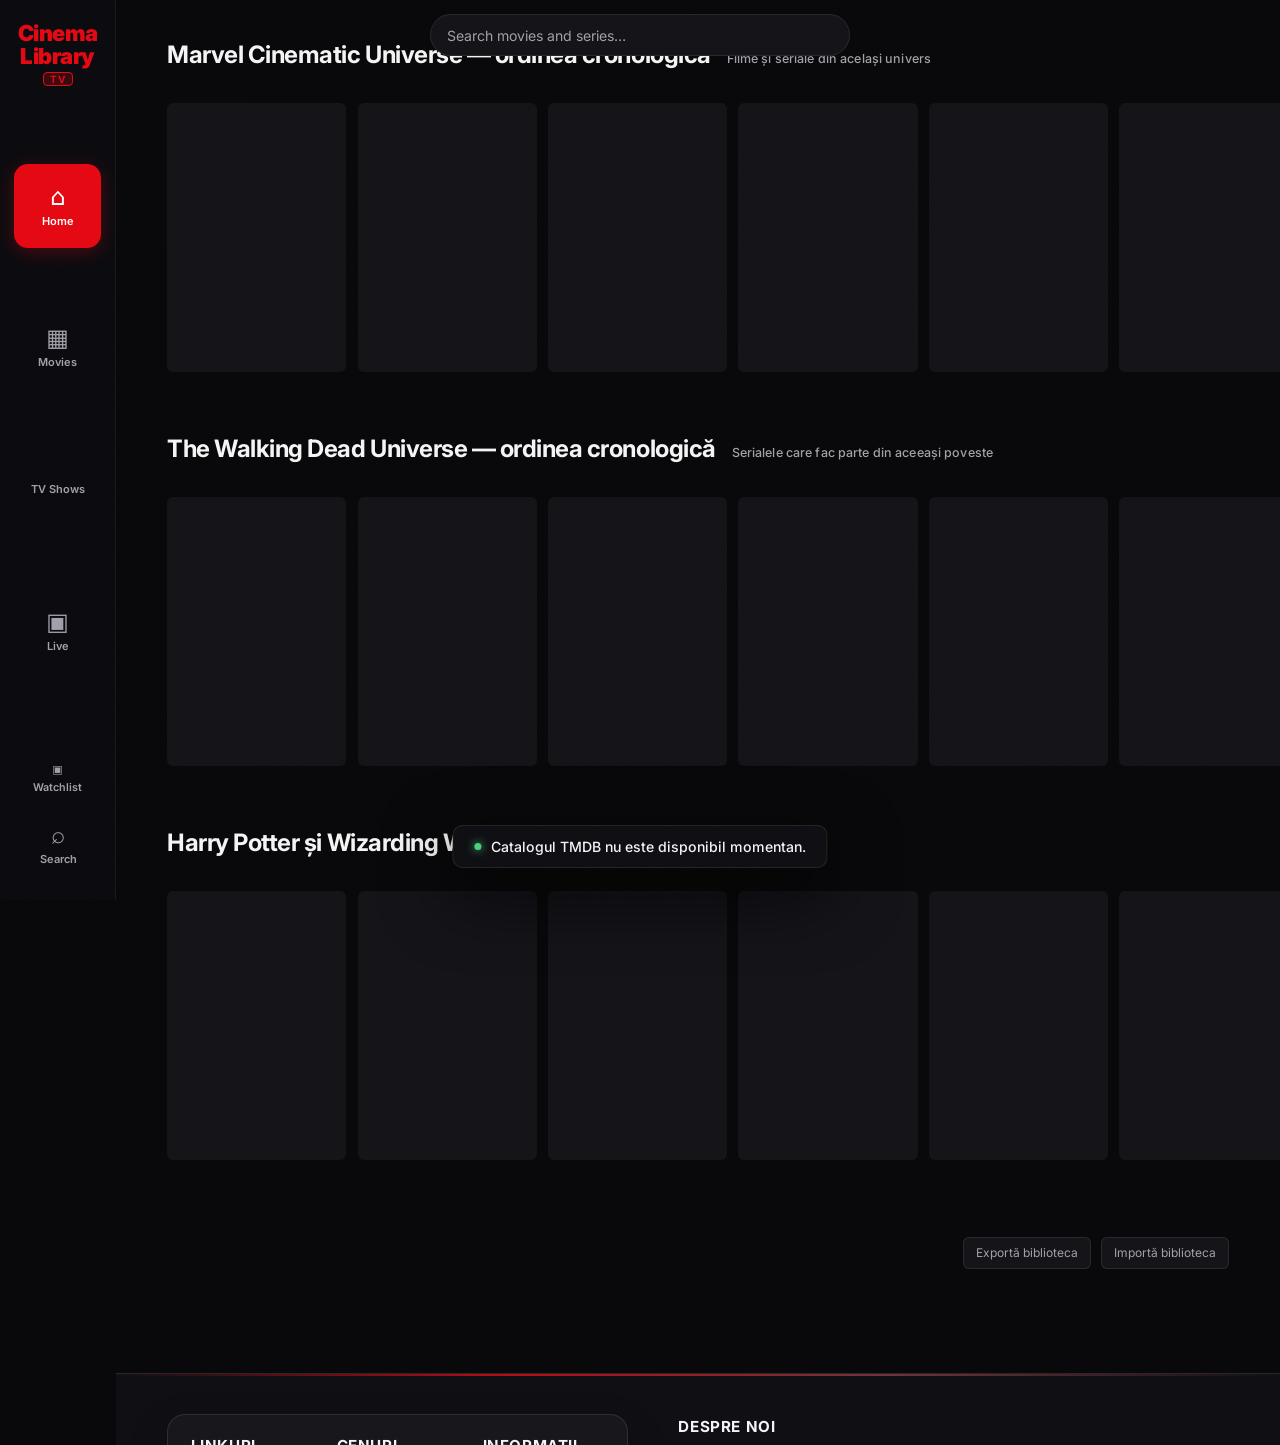
==== commit afb4d67e: "Move player selection into title popup" ====
--- a/index.html
+++ b/index.html
@@ -743,6 +743,10 @@
     .modal-watch-btn { flex:1 1 180px; width:auto; padding: 0.95rem; font-size: 1.02rem; }
     .modal-local-watch-btn { padding: 0.95rem 1rem; white-space: nowrap; }
     .modal-server-btn { padding: 0.95rem 1rem; white-space: nowrap; }
+    .modal-provider-wrap { display:flex; align-items:center; gap:.55rem; flex:1 1 100%; }
+    .modal-provider-wrap label { color:var(--muted); font-size:.78rem; font-weight:700; white-space:nowrap; }
+    .modal-provider-select { flex:1 1 auto; min-height:44px; padding:.7rem .85rem; border:1px solid rgba(255,255,255,.16); border-radius:7px; background:#19191f; color:var(--text); font:600 .9rem inherit; cursor:pointer; }
+    .modal-provider-select:focus-visible { outline:3px solid var(--accent-h); outline-offset:3px; border-color:var(--accent); }
     .modal-favorite-btn { padding: 0.95rem 1rem; white-space: nowrap; }
     .modal-favorite-btn.active { color: #ffd166; border-color: rgba(255,209,102,.55); background: rgba(255,209,102,.1); }
     .modal-later-btn { padding: 0.95rem 1rem; white-space: nowrap; }
@@ -1074,6 +1078,14 @@
           </div>
         </div>
       </div>
+      <div class="modal-provider-wrap">
+        <label for="modal-provider">Player:</label>
+        <select id="modal-provider" class="modal-provider-select" aria-label="Alege playerul înainte de redare">
+          <option value="3">Cinesrc — playerul Cinema Library</option>
+          <option value="4">VidSrc — player extern</option>
+          <option value="5">ScreenScape — player extern</option>
+        </select>
+      </div>
       <div class="modal-actions">
         <button class="btn btn-primary modal-watch-btn" id="modal-watch-btn">
           <svg width="20" height="20" fill="currentColor" viewBox="0 0 24 24"><path d="M8 5v14l11-7z"/></svg>
@@ -1211,6 +1223,7 @@
 let genreRequestId = 0;
 let currentModalItem = null;
 let openServerPickerNext = false;
+const MODAL_PROVIDER_KEY = 'cinemalibrary_provider_v1';
 let modalTrailerTimer = null;
 let modalTrailerToken = 0;
 let tvDetails = {};
@@ -1507,8 +1520,8 @@
 });
 
 /* ─── PLAYER URL ─── */
-function playerUrl(item, season = 1, episode = 1) {
-  const p = new URLSearchParams({ server: CINEMA_PLAYER_ID });
+function playerUrl(item, season = 1, episode = 1, provider = CINEMA_PLAYER_ID) {
+  const p = new URLSearchParams({ server: String(provider || CINEMA_PLAYER_ID) });
   p.set('tv', '1');
   if (new URLSearchParams(window.location.search).get('tv') === '1') p.set('player-tv', '1');
   p.set('v', '20261025-stability18');
@@ -2221,6 +2234,8 @@
 
   currentModalItem = { ...item, media_type: type };
   rememberTitle(currentModalItem);
+  const preferredProvider = Number(localStorage.getItem(MODAL_PROVIDER_KEY) || 3);
+  if ($('modal-provider')) $('modal-provider').value = [3, 4, 5].includes(preferredProvider) ? String(preferredProvider) : '3';
   resetModalTrailer();
 
   const bg = backdrop(item.backdrop_path) || poster(item.poster_path, 'w780');
@@ -2445,8 +2460,15 @@
   event.stopPropagation();
 }, true);
 
+document.getElementById('modal-provider')?.addEventListener('change', event => {
+  const value = Number(event.target.value);
+  if ([3, 4, 5].includes(value)) localStorage.setItem(MODAL_PROVIDER_KEY, String(value));
+});
+
 $('modal-watch-btn').addEventListener('click', () => {
   if (!currentModalItem) return;
+  const selectedProvider = Number($('modal-provider')?.value || 3);
+  if ([3, 4, 5].includes(selectedProvider)) localStorage.setItem(MODAL_PROVIDER_KEY, String(selectedProvider));
   const openServerPicker = openServerPickerNext;
   openServerPickerNext = false;
   const s = parseInt($('season-select')?.value  || 1);
@@ -2472,7 +2494,7 @@
     episode: e,
     progressSeconds: sameEpisode ? Number(existingProgress?.progressSeconds) || 0 : 0
   });
-  const destination = new URL(playerUrl(currentModalItem, s, e), document.baseURI);
+  const destination = new URL(playerUrl(currentModalItem, s, e, selectedProvider), document.baseURI);
   destination.searchParams.set('embedded', '1');
   if (openServerPicker) destination.searchParams.set('server-picker', '1');
   if (new URLSearchParams(window.location.search).get('app') === 'tv') {
@@ -2486,20 +2508,17 @@
     tflix.searchParams.set('id', String(currentModalItem.id));
     tflix.searchParams.set('season', String(s));
     tflix.searchParams.set('episode', String(e));
+    tflix.searchParams.set('server', String(selectedProvider));
     tflix.searchParams.set('return', `${window.location.origin}${window.location.pathname}?app=tv&v=20261021-cinema-catalog&reopen=1&type=${encodeURIComponent(mediaOf(currentModalItem))}&id=${encodeURIComponent(currentModalItem.id)}&season=${s}&episode=${e}`);
     closeModal(true);
     window.parent.postMessage({ type: 'open-in-tv-browser', url: tflix.href }, '*');
     return;
   }
-  // Stop and unload the delayed YouTube trailer before opening Rioma. Keeping
-  // it alive behind the overlay causes a small trailer surface to reappear on
-  // Samsung TV WebViews and compete with playback.
-  // Rioma stays inside the Cinema Library app, including on Samsung TV.
-  // ScreenScape is the primary player; the local player remains available
-  // through the explicit "Playerul nostru" button beside Redă.
-  const primaryPlayerUrl = screenscapeUrl(currentModalItem, s, e);
+  // Stop and unload the delayed YouTube trailer before opening the selected player.
+  // Every provider is routed through the same embedded player page so Back,
+  // fullscreen and TV focus handling remain consistent.
   closeModal(true);
-  openRiomaOverlay(primaryPlayerUrl);
+  openRiomaOverlay(destination.href);
 });
 
 // Secondary playback route: keep the existing Cinema Library player available
@@ -2516,7 +2535,7 @@
     episode: e,
     progressSeconds: sameEpisode ? Number(existingProgress?.progressSeconds) || 0 : 0
   });
-  const destination = new URL(playerUrl(currentModalItem, s, e), document.baseURI);
+  const destination = new URL(playerUrl(currentModalItem, s, e, 3), document.baseURI);
   destination.searchParams.set('embedded', '1');
   if (openServerPickerNext) destination.searchParams.set('server-picker', '1');
   openServerPickerNext = false;
@@ -3027,7 +3046,7 @@
       if ($('tv-selectors').style.display !== 'none')
         s.push({ key: null, items: [$('season-select'), $('episode-select')] });
       // Keep remote focus in the same order as the visible popup actions.
-      s.push({ key: null, items: [$('modal-watch-btn'), $('modal-favorite-btn'), $('modal-later-btn'), $('modal-watched-btn'), $('modal-report-btn'), $('official-link')].filter(vis) });
+      s.push({ key: null, items: [$('modal-provider'), $('modal-watch-btn'), $('modal-favorite-btn'), $('modal-later-btn'), $('modal-watched-btn'), $('modal-report-btn'), $('official-link')].filter(vis) });
       return s;
     }
     const openSubmenu = document.querySelector('.nav-submenu.open');
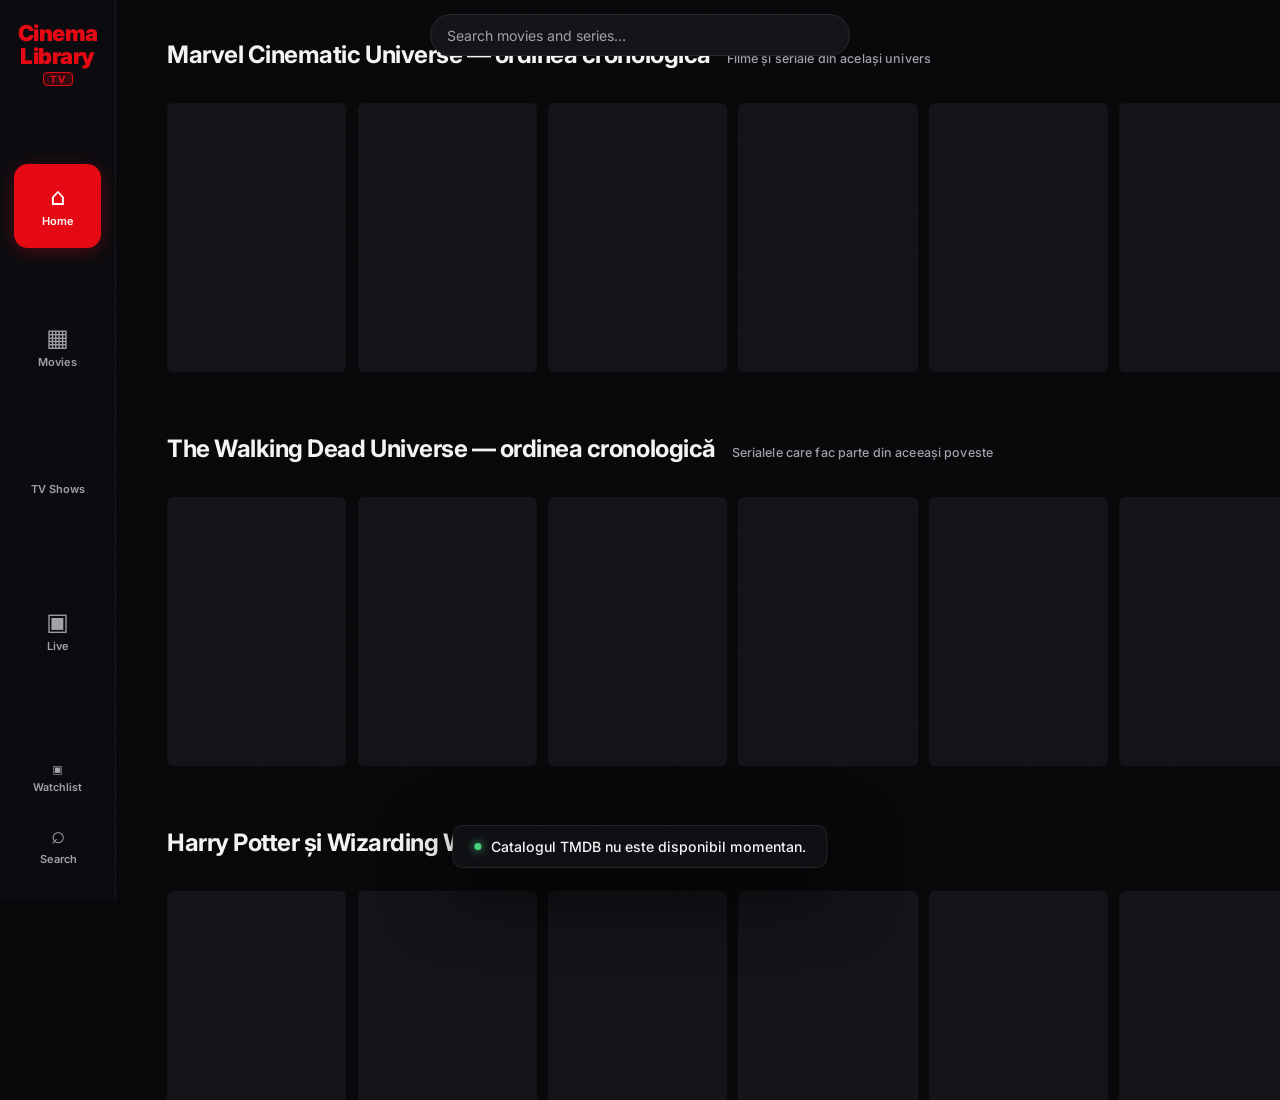
==== commit fcdf2fc7: "Open the selected external player directly" ====
--- a/index.html
+++ b/index.html
@@ -1084,6 +1084,7 @@
           <option value="3">Cinesrc — playerul Cinema Library</option>
           <option value="4">VidSrc — player extern</option>
           <option value="5">ScreenScape — player extern</option>
+          <option value="6">2Embed — player extern</option>
         </select>
       </div>
       <div class="modal-actions">
@@ -1549,6 +1550,22 @@
   return `https://nxsha.screenscape.me/embed?${params.toString()}`;
 }
 
+function selectedProviderUrl(item, season = 1, episode = 1, provider = 3) {
+  const type = mediaOf(item) === 'movie' ? 'movie' : 'tv';
+  if (Number(provider) === 4) {
+    return type === 'movie'
+      ? `https://vidsrc.cc/v2/embed/movie/${item.id}?poster=true&autoPlay=false`
+      : `https://vidsrc.cc/v2/embed/tv/${item.id}/${season}/${episode}?poster=true&autoPlay=false`;
+  }
+  if (Number(provider) === 5) return screenscapeUrl(item, season, episode);
+  if (Number(provider) === 6) {
+    return type === 'movie'
+      ? `https://www.2embed.cc/embed/${item.id}`
+      : `https://www.2embed.cc/embedtv/${item.id}&s=${season}&e=${episode}`;
+  }
+  return null;
+}
+
 /* ─── DIGITAL RELEASE FETCH (shared) ─── */
 const DIGITAL_TYPE = 4;
 
@@ -2235,7 +2252,7 @@
   currentModalItem = { ...item, media_type: type };
   rememberTitle(currentModalItem);
   const preferredProvider = Number(localStorage.getItem(MODAL_PROVIDER_KEY) || 3);
-  if ($('modal-provider')) $('modal-provider').value = [3, 4, 5].includes(preferredProvider) ? String(preferredProvider) : '3';
+  if ($('modal-provider')) $('modal-provider').value = [3, 4, 5, 6].includes(preferredProvider) ? String(preferredProvider) : '3';
   resetModalTrailer();
 
   const bg = backdrop(item.backdrop_path) || poster(item.poster_path, 'w780');
@@ -2462,13 +2479,13 @@
 
 document.getElementById('modal-provider')?.addEventListener('change', event => {
   const value = Number(event.target.value);
-  if ([3, 4, 5].includes(value)) localStorage.setItem(MODAL_PROVIDER_KEY, String(value));
+  if ([3, 4, 5, 6].includes(value)) localStorage.setItem(MODAL_PROVIDER_KEY, String(value));
 });
 
 $('modal-watch-btn').addEventListener('click', () => {
   if (!currentModalItem) return;
   const selectedProvider = Number($('modal-provider')?.value || 3);
-  if ([3, 4, 5].includes(selectedProvider)) localStorage.setItem(MODAL_PROVIDER_KEY, String(selectedProvider));
+  if ([3, 4, 5, 6].includes(selectedProvider)) localStorage.setItem(MODAL_PROVIDER_KEY, String(selectedProvider));
   const openServerPicker = openServerPickerNext;
   openServerPickerNext = false;
   const s = parseInt($('season-select')?.value  || 1);
@@ -2514,11 +2531,12 @@
     window.parent.postMessage({ type: 'open-in-tv-browser', url: tflix.href }, '*');
     return;
   }
-  // Stop and unload the delayed YouTube trailer before opening the selected player.
-  // Every provider is routed through the same embedded player page so Back,
-  // fullscreen and TV focus handling remain consistent.
+  // Open the selected provider directly. Cinesrc keeps the Cinema Library
+  // player shell; external providers receive the popup selection without our
+  // custom controls being layered over their iframe.
+  const externalUrl = selectedProviderUrl(currentModalItem, s, e, selectedProvider);
   closeModal(true);
-  openRiomaOverlay(destination.href);
+  openRiomaOverlay(externalUrl || destination.href);
 });
 
 // Secondary playback route: keep the existing Cinema Library player available
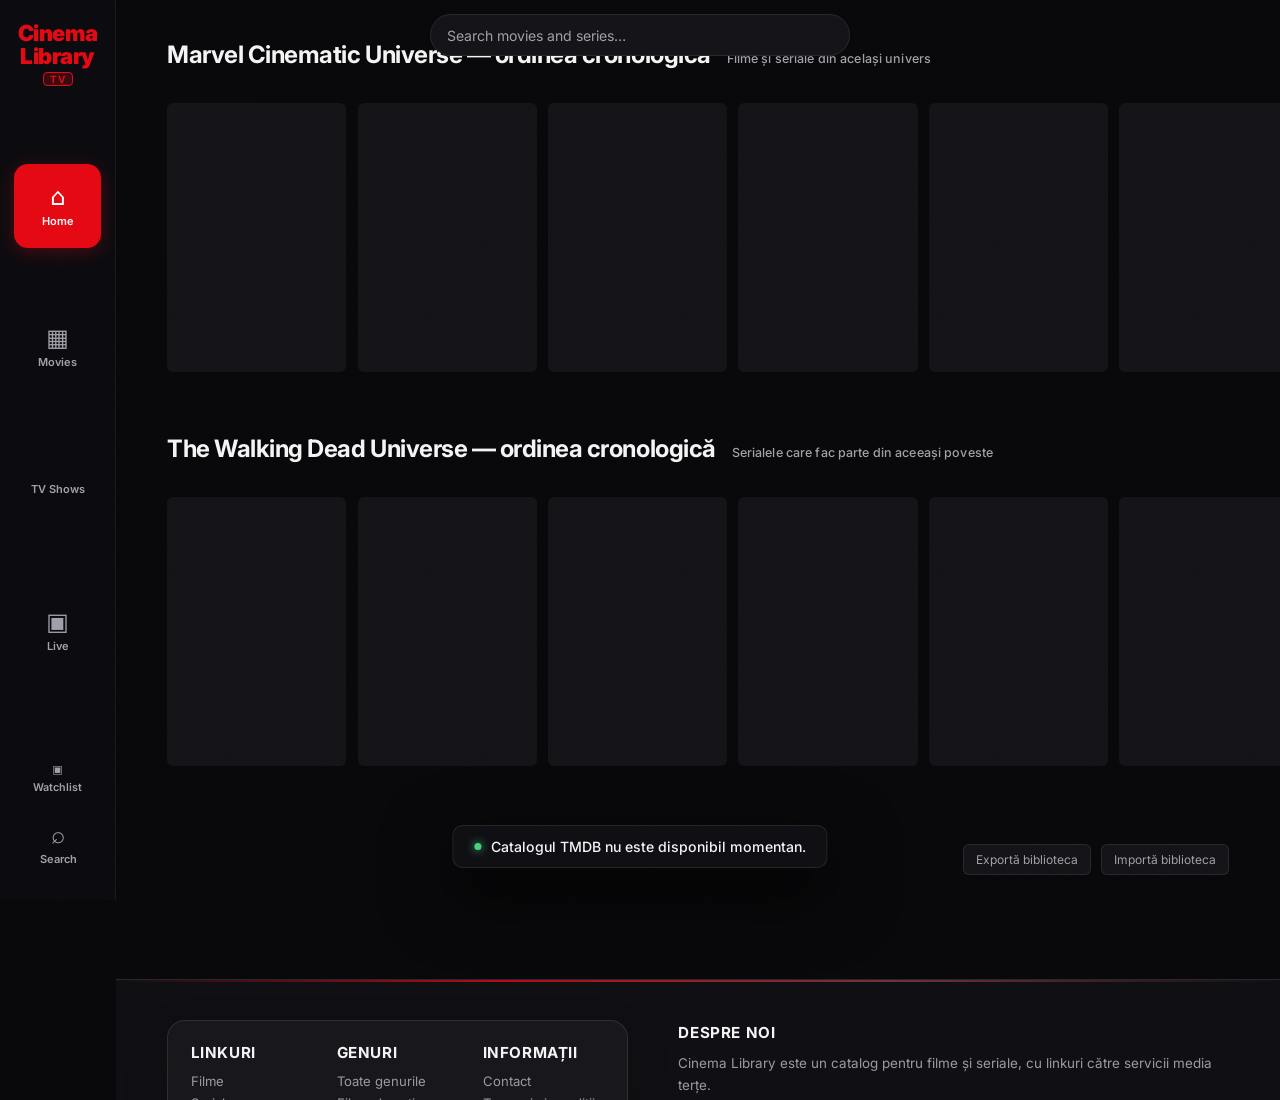
==== commit c21f1b07: "Add VipStreamMovies alternative player" ====
--- a/index.html
+++ b/index.html
@@ -1085,6 +1085,7 @@
           <option value="4">VidSrc — player extern</option>
           <option value="5">ScreenScape — player extern</option>
           <option value="6">2Embed — player extern</option>
+          <option value="7">VipStreamMovies — player extern</option>
         </select>
       </div>
       <div class="modal-actions">
@@ -1563,6 +1564,11 @@
       ? `https://www.2embed.cc/embed/${item.id}`
       : `https://www.2embed.cc/embedtv/${item.id}&s=${season}&e=${episode}`;
   }
+  if (Number(provider) === 7) {
+    return type === 'movie'
+      ? `https://vipstreammovies.com/embed/movie/${item.id}`
+      : `https://vipstreammovies.com/embed/tv/${item.id}/${season}/${episode}`;
+  }
   return null;
 }
 
@@ -2252,7 +2258,7 @@
   currentModalItem = { ...item, media_type: type };
   rememberTitle(currentModalItem);
   const preferredProvider = Number(localStorage.getItem(MODAL_PROVIDER_KEY) || 3);
-  if ($('modal-provider')) $('modal-provider').value = [3, 4, 5, 6].includes(preferredProvider) ? String(preferredProvider) : '3';
+  if ($('modal-provider')) $('modal-provider').value = [3, 4, 5, 6, 7].includes(preferredProvider) ? String(preferredProvider) : '3';
   resetModalTrailer();
 
   const bg = backdrop(item.backdrop_path) || poster(item.poster_path, 'w780');
@@ -2479,13 +2485,13 @@
 
 document.getElementById('modal-provider')?.addEventListener('change', event => {
   const value = Number(event.target.value);
-  if ([3, 4, 5, 6].includes(value)) localStorage.setItem(MODAL_PROVIDER_KEY, String(value));
+  if ([3, 4, 5, 6, 7].includes(value)) localStorage.setItem(MODAL_PROVIDER_KEY, String(value));
 });
 
 $('modal-watch-btn').addEventListener('click', () => {
   if (!currentModalItem) return;
   const selectedProvider = Number($('modal-provider')?.value || 3);
-  if ([3, 4, 5, 6].includes(selectedProvider)) localStorage.setItem(MODAL_PROVIDER_KEY, String(selectedProvider));
+  if ([3, 4, 5, 6, 7].includes(selectedProvider)) localStorage.setItem(MODAL_PROVIDER_KEY, String(selectedProvider));
   const openServerPicker = openServerPickerNext;
   openServerPickerNext = false;
   const s = parseInt($('season-select')?.value  || 1);
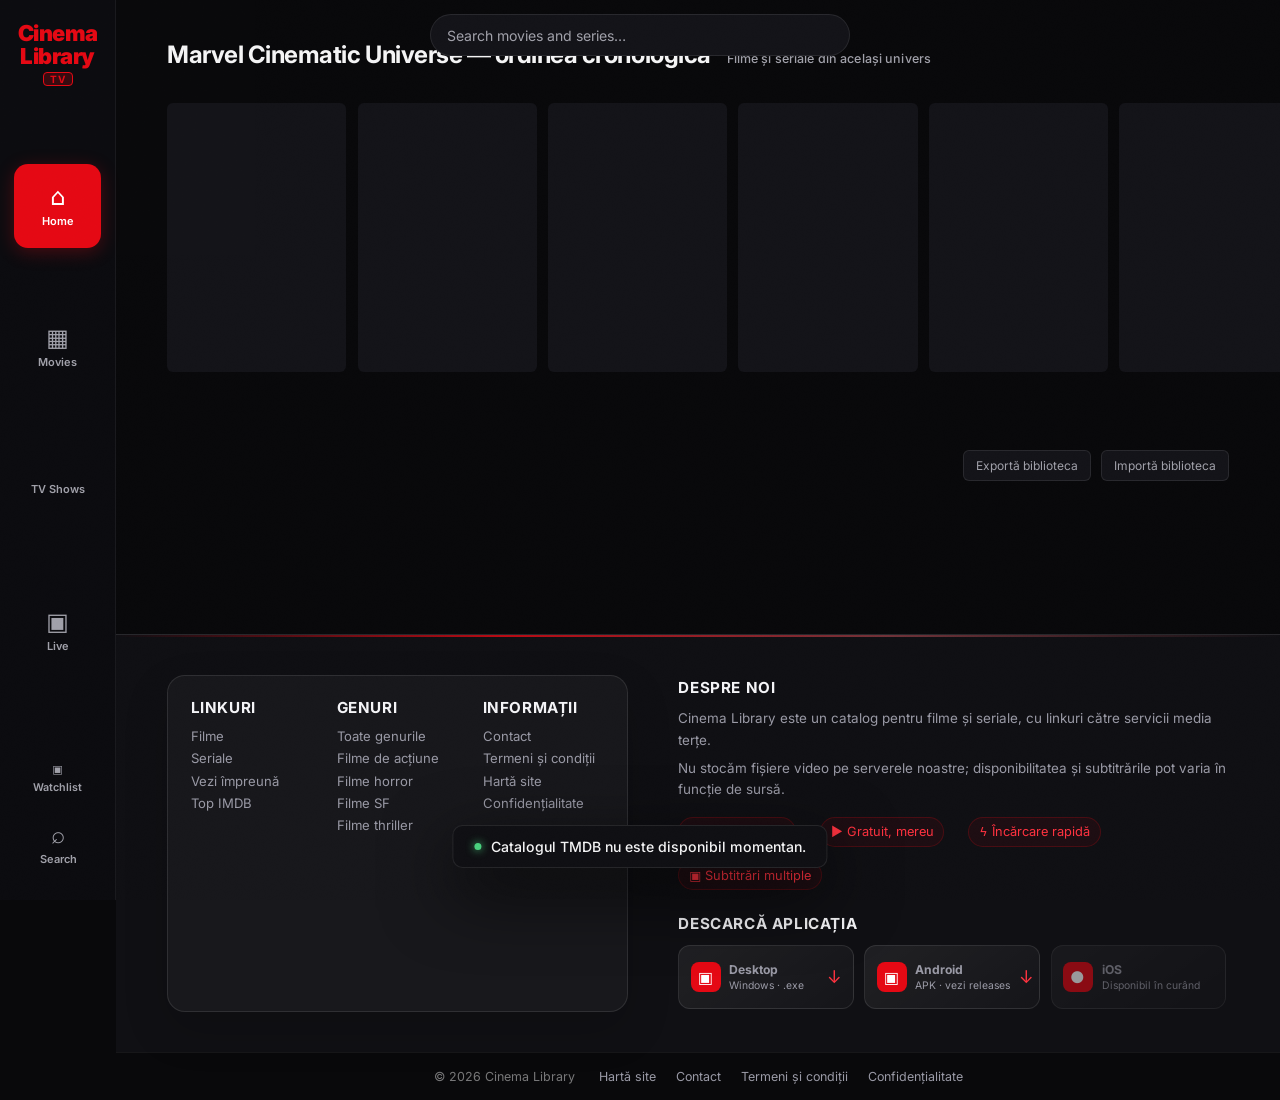
==== commit 3004315c: "Show virtual cursor in external player overlay" ====
--- a/index.html
+++ b/index.html
@@ -814,6 +814,8 @@
     .rioma-overlay { position:fixed; inset:0; z-index:10000; background:#000; }
     .rioma-overlay[hidden] { display:none; }
     .rioma-overlay iframe { display:block; width:100%; height:100%; border:0; background:#000; }
+    .rioma-overlay-cursor { position:fixed; z-index:10002; width:30px; height:30px; margin:-15px 0 0 -15px; border:3px solid #fff; border-radius:50%; background:rgba(229,9,20,.88); box-shadow:0 0 0 4px rgba(229,9,20,.48),0 2px 14px #000; pointer-events:none; display:none; }
+    .rioma-overlay-cursor.visible { display:block; }
 
     /* ─────────────── TFLIX VISUAL SKIN ───────────────
        Visual-only layer. The existing markup, event handlers, API calls and
@@ -963,6 +965,7 @@
 <body>
   <div class="rioma-overlay" id="rioma-overlay" hidden aria-label="Player Rioma fullscreen">
     <iframe id="rioma-overlay-frame" title="Player Rioma" tabindex="0" allowfullscreen allow="autoplay *; encrypted-media *; picture-in-picture *; fullscreen *; web-share *"></iframe>
+    <div id="rioma-overlay-cursor" class="rioma-overlay-cursor" aria-hidden="true"></div>
   </div>
 
 <!-- ─────────────── NAVBAR ─────────────── -->
@@ -2411,6 +2414,7 @@
 }
 
 function closeRiomaOverlay() {
+  $('rioma-overlay-cursor')?.classList.remove('visible');
   const overlay = $('rioma-overlay');
   const frame = $('rioma-overlay-frame');
   if (!overlay) return;
@@ -2427,6 +2431,31 @@
   if (window.parent !== window) window.parent.postMessage({ type: 'cinema:player-closed' }, '*');
 }
 
+let riomaCursorX = 50;
+let riomaCursorY = 50;
+function renderRiomaCursor() {
+  const cursor = $('rioma-overlay-cursor');
+  if (!cursor) return;
+  cursor.style.left = riomaCursorX + '%';
+  cursor.style.top = riomaCursorY + '%';
+  cursor.classList.add('visible');
+}
+function handleRiomaCursorKey(key) {
+  if (!['ArrowLeft','ArrowRight','ArrowUp','ArrowDown','Enter'].includes(key)) return;
+  const frame = $('rioma-overlay-frame');
+  if (!frame || $('rioma-overlay')?.hidden) return;
+  if (key === 'ArrowLeft') riomaCursorX = Math.max(2, riomaCursorX - 8);
+  if (key === 'ArrowRight') riomaCursorX = Math.min(98, riomaCursorX + 8);
+  if (key === 'ArrowUp') riomaCursorY = Math.max(2, riomaCursorY - 8);
+  if (key === 'ArrowDown') riomaCursorY = Math.min(98, riomaCursorY + 8);
+  renderRiomaCursor();
+  try { frame.focus(); frame.contentWindow?.focus(); } catch {}
+  if (key === 'Enter') {
+    try { frame.contentWindow?.postMessage({ type: 'cinema:cursor-activate', x: riomaCursorX, y: riomaCursorY }, '*'); } catch {}
+    try { frame.click(); } catch {}
+  }
+}
+
 function openRiomaOverlay(url) {
   const overlay = $('rioma-overlay');
   const frame = $('rioma-overlay-frame');
@@ -2434,6 +2463,9 @@
   document.documentElement.classList.add('player-open');
   cancelHomeWork();
   clearInterval(heroTimer);
+  riomaCursorX = 50;
+  riomaCursorY = 50;
+  renderRiomaCursor();
   frame.src = url;
   frame.setAttribute('tabindex', '0');
   overlay.hidden = false;
@@ -2462,6 +2494,7 @@
   if (event.data?.type === 'rioma:close' && frame) closeRiomaOverlay();
   if (event.data?.type === 'cinema:remote-key') {
     const key = String(event.data.key || '');
+    handleRiomaCursorKey(key);
     const overlay = $('rioma-overlay');
     if (overlay && !overlay.hidden && frame?.contentWindow) {
       frame.contentWindow.postMessage({ type: 'rioma:remote-key', key }, '*');
@@ -2478,6 +2511,7 @@
   const frame = $('rioma-overlay-frame');
   const keys = ['ArrowLeft','ArrowRight','ArrowUp','ArrowDown','Enter','Escape','Backspace','BrowserBack','GoBack','Back'];
   if (!overlay || overlay.hidden || !frame?.contentWindow || !keys.includes(event.key)) return;
+  handleRiomaCursorKey(event.key);
   frame.contentWindow.postMessage({ type: 'rioma:remote-key', key: event.key }, '*');
   event.preventDefault();
   event.stopPropagation();
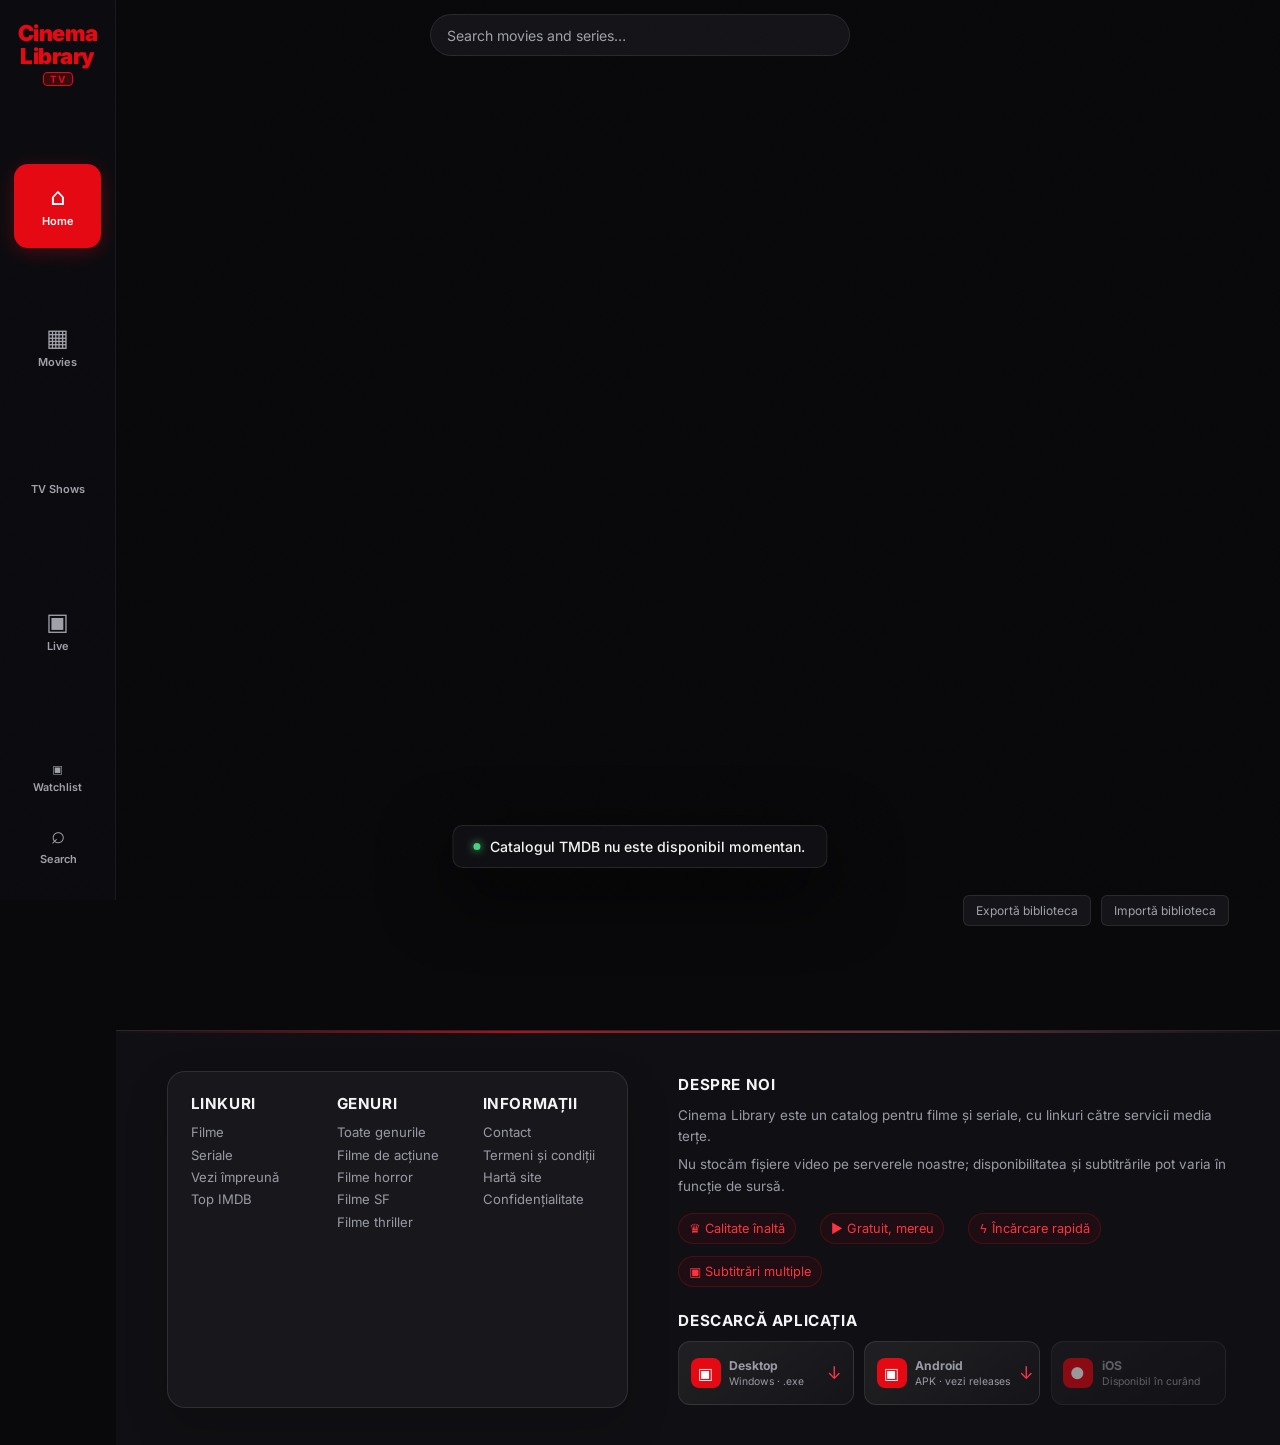
==== commit 1288584e: "Remove virtual red player cursor" ====
--- a/index.html
+++ b/index.html
@@ -814,8 +814,6 @@
     .rioma-overlay { position:fixed; inset:0; z-index:10000; background:#000; }
     .rioma-overlay[hidden] { display:none; }
     .rioma-overlay iframe { display:block; width:100%; height:100%; border:0; background:#000; }
-    .rioma-overlay-cursor { position:fixed; z-index:10002; width:30px; height:30px; margin:-15px 0 0 -15px; border:3px solid #fff; border-radius:50%; background:rgba(229,9,20,.88); box-shadow:0 0 0 4px rgba(229,9,20,.48),0 2px 14px #000; pointer-events:none; display:none; }
-    .rioma-overlay-cursor.visible { display:block; }
 
     /* ─────────────── TFLIX VISUAL SKIN ───────────────
        Visual-only layer. The existing markup, event handlers, API calls and
@@ -965,7 +963,6 @@
 <body>
   <div class="rioma-overlay" id="rioma-overlay" hidden aria-label="Player Rioma fullscreen">
     <iframe id="rioma-overlay-frame" title="Player Rioma" tabindex="0" allowfullscreen allow="autoplay *; encrypted-media *; picture-in-picture *; fullscreen *; web-share *"></iframe>
-    <div id="rioma-overlay-cursor" class="rioma-overlay-cursor" aria-hidden="true"></div>
   </div>
 
 <!-- ─────────────── NAVBAR ─────────────── -->
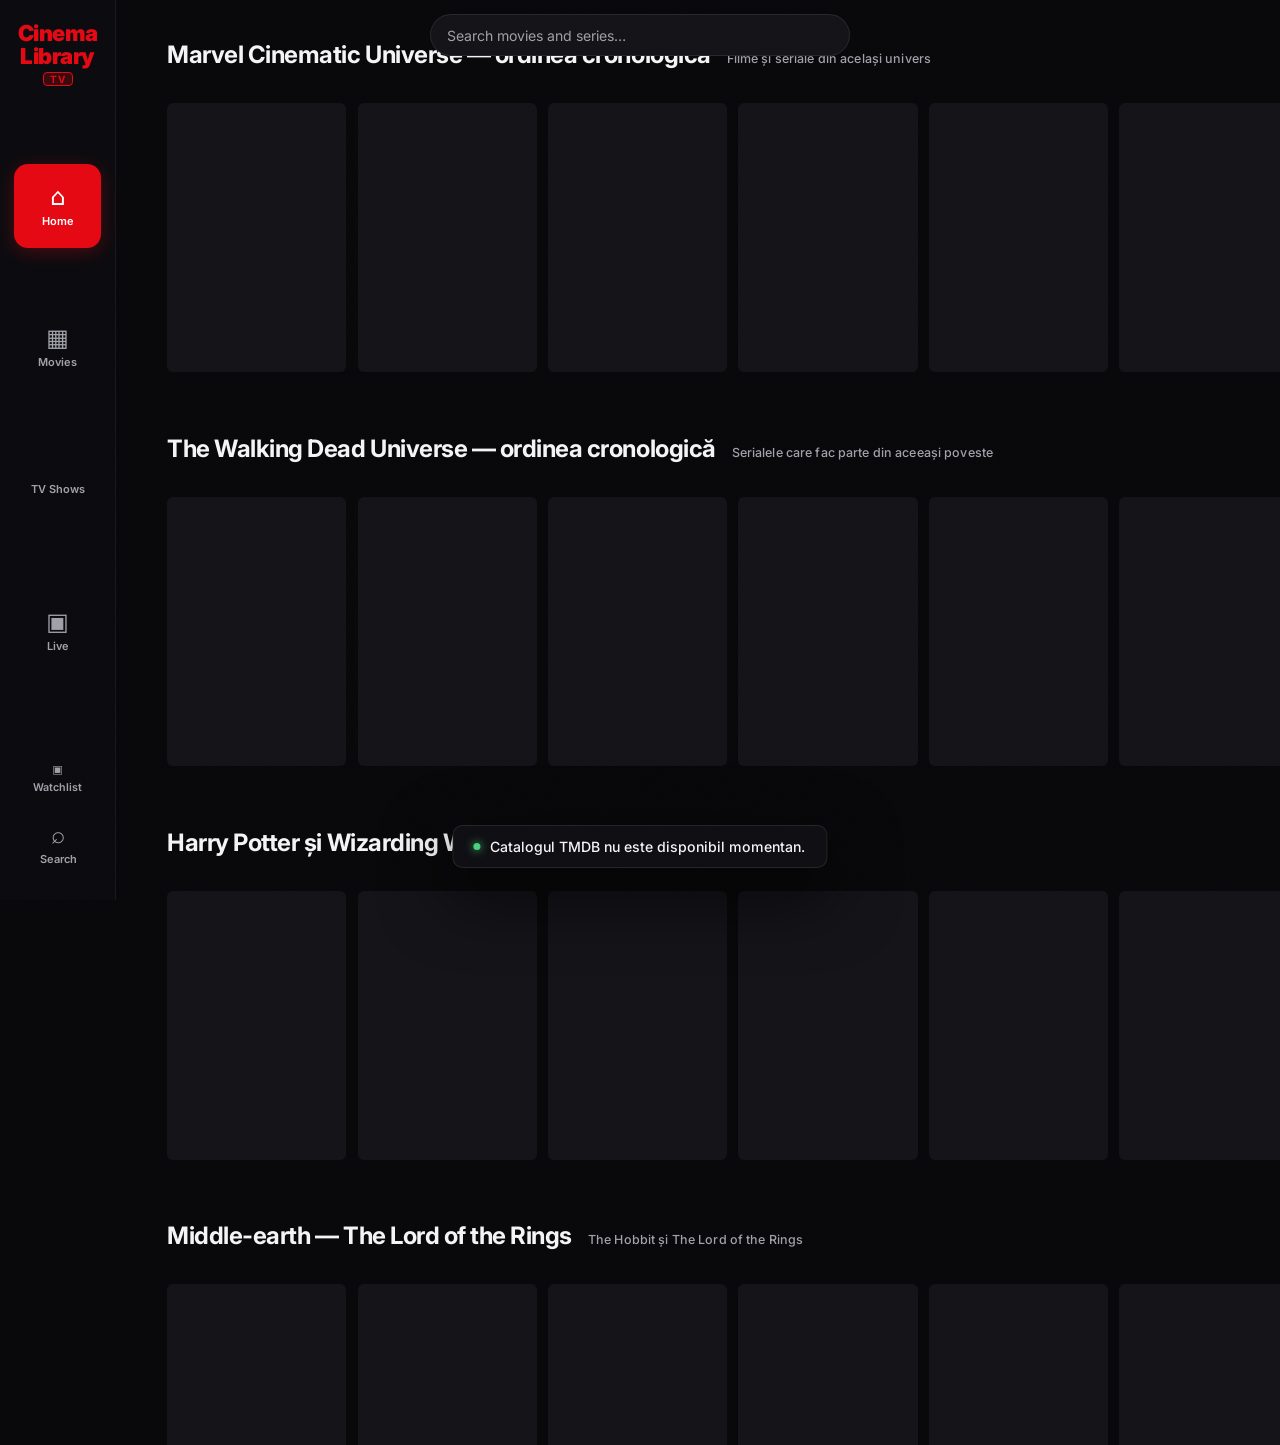
==== commit d97c8624: "Restore popup with next episode after player back" ====
--- a/index.html
+++ b/index.html
@@ -741,6 +741,7 @@
     .official-link { grid-column: 1 / -1; justify-self: start; font-size: 0.78rem; color: var(--muted); text-decoration: underline; text-underline-offset: 3px; }
     .official-link:hover { color: var(--text); }
     .modal-watch-btn { flex:1 1 180px; width:auto; padding: 0.95rem; font-size: 1.02rem; }
+    .modal-next-episode-btn { flex:1 1 180px; width:auto; padding: 0.95rem; font-size: 1.02rem; }
     .modal-local-watch-btn { padding: 0.95rem 1rem; white-space: nowrap; }
     .modal-server-btn { padding: 0.95rem 1rem; white-space: nowrap; }
     .modal-provider-wrap { display:flex; align-items:center; gap:.55rem; flex:1 1 100%; }
@@ -1093,6 +1094,7 @@
           <svg width="20" height="20" fill="currentColor" viewBox="0 0 24 24"><path d="M8 5v14l11-7z"/></svg>
           Redă
         </button>
+        <button class="btn modal-next-episode-btn" id="modal-next-episode-btn" type="button" hidden>▶ Următorul episod</button>
         <button class="btn modal-local-watch-btn" id="modal-local-watch-btn" type="button" title="Folosește playerul Cinema Library">Playerul nostru</button>
         <button class="btn modal-server-btn" id="modal-server-btn" type="button" title="Alege manual serverul Cinesrc">▣ Server</button>
         <button class="btn modal-favorite-btn" id="modal-favorite-btn" type="button" aria-pressed="false">♡ Favorite</button>
@@ -1224,6 +1226,8 @@
 let searchRequestId = 0;
 let genreRequestId = 0;
 let currentModalItem = null;
+let lastPlaybackSelection = null;
+let reopenPopupAfterPlayer = false;
 let openServerPickerNext = false;
 const MODAL_PROVIDER_KEY = 'cinemalibrary_provider_v1';
 let modalTrailerTimer = null;
@@ -2291,6 +2295,7 @@
     drEl.style.display = 'none';
     await loadTvSeasons(item.id, savedProgress);
   }
+  updateModalNextEpisodeButton();
 
   $('modal-backdrop').classList.add('open');
   scheduleModalTrailer(currentModalItem);
@@ -2410,6 +2415,18 @@
   }
 }
 
+function updateModalNextEpisodeButton() {
+  const button = $('modal-next-episode-btn');
+  const select = $('episode-select');
+  if (!button || !select || mediaOf(currentModalItem) !== 'tv') {
+    if (button) button.hidden = true;
+    return;
+  }
+  const next = select.options[select.selectedIndex + 1];
+  button.hidden = !next;
+  if (next) button.textContent = `▶ Următorul episod · ${next.textContent}`;
+}
+
 function closeRiomaOverlay() {
   $('rioma-overlay-cursor')?.classList.remove('visible');
   const overlay = $('rioma-overlay');
@@ -2425,6 +2442,23 @@
   resetHomeWork();
   startHeroTimer();
   if (frame) frame.src = 'about:blank';
+  if (reopenPopupAfterPlayer && lastPlaybackSelection?.item) {
+    const restore = lastPlaybackSelection;
+    reopenPopupAfterPlayer = false;
+    window.setTimeout(async () => {
+      try {
+        await openModal(restore.item);
+        if (restore.item.media_type === 'tv') {
+          if ($('season-select')) $('season-select').value = String(restore.season);
+          await updateEpisodes(restore.item.id);
+          if ($('episode-select')) $('episode-select').value = String(restore.episode);
+          updateModalNextEpisodeButton();
+          const next = $('modal-next-episode-btn');
+          if (next && !next.hidden) next.focus();
+        }
+      } catch (error) { console.warn('Could not restore the title popup:', error); }
+    }, 0);
+  }
   if (window.parent !== window) window.parent.postMessage({ type: 'cinema:player-closed' }, '*');
 }
 
@@ -2517,6 +2551,17 @@
 document.getElementById('modal-provider')?.addEventListener('change', event => {
   const value = Number(event.target.value);
   if ([3, 4, 5, 6, 7].includes(value)) localStorage.setItem(MODAL_PROVIDER_KEY, String(value));
+});
+
+$('season-select')?.addEventListener('change', () => window.setTimeout(updateModalNextEpisodeButton, 0));
+$('episode-select')?.addEventListener('change', updateModalNextEpisodeButton);
+$('modal-next-episode-btn')?.addEventListener('click', () => {
+  const select = $('episode-select');
+  const next = select?.options[select.selectedIndex + 1];
+  if (!next) return;
+  select.value = next.value;
+  updateModalNextEpisodeButton();
+  $('modal-watch-btn')?.click();
 });
 
 $('modal-watch-btn').addEventListener('click', () => {
@@ -2551,6 +2596,8 @@
   const destination = new URL(playerUrl(currentModalItem, s, e, selectedProvider), document.baseURI);
   destination.searchParams.set('embedded', '1');
   if (openServerPicker) destination.searchParams.set('server-picker', '1');
+  lastPlaybackSelection = { item: { ...currentModalItem }, season: s, episode: e, provider: selectedProvider };
+  reopenPopupAfterPlayer = true;
   if (new URLSearchParams(window.location.search).get('app') === 'tv') {
     // On Samsung TV the catalog stays in the app, while playback is handed
     // to the real TFlix browser player. The return URL lets its Back/X action
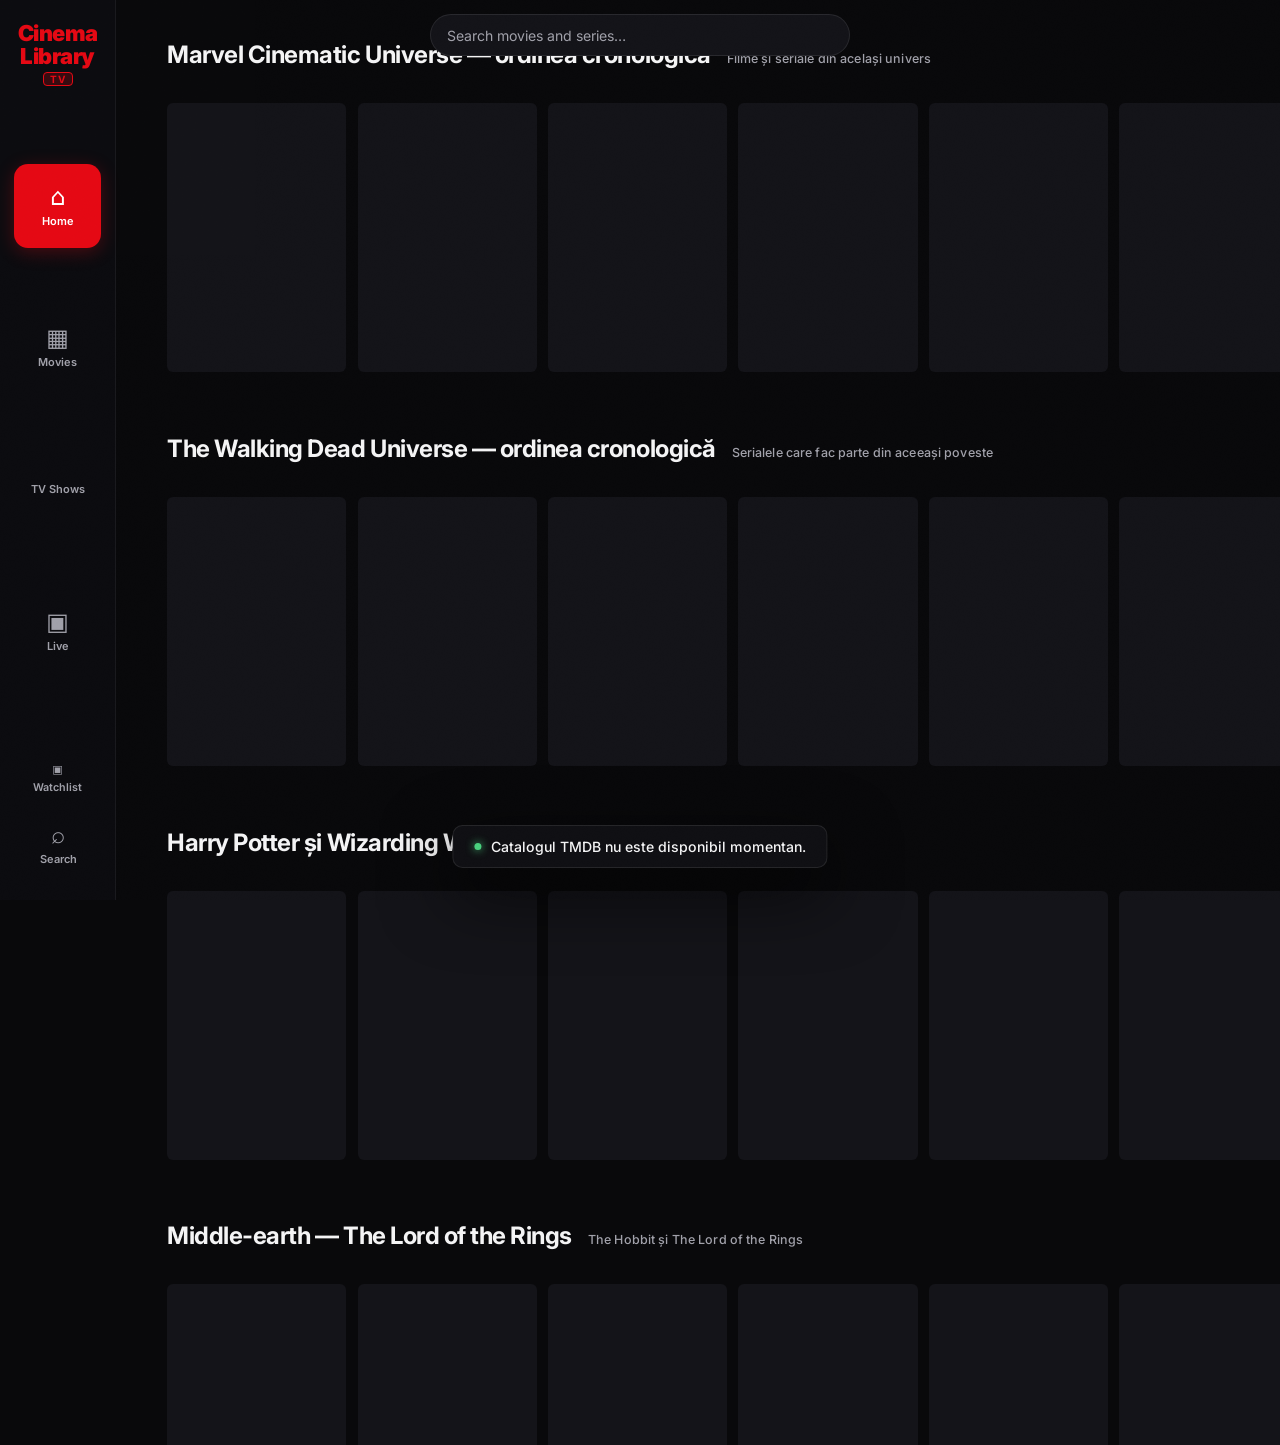
==== commit fdb9960c: "Expand home catalog with more movie and series rows" ====
--- a/index.html
+++ b/index.html
@@ -1183,7 +1183,15 @@
   { title: 'Filme populare',      endpoint: '/movie/popular',   media: 'movie', anchor: 'movies' },
   { title: 'Lansate recent digital', endpoint: null,       media: 'movie', anchor: 'digital', isDigitalRow: true },
   { title: 'Cele mai apreciate anul acesta', endpoint: `/discover/movie?sort_by=vote_average.desc&vote_count.gte=500&primary_release_year=${CURRENT_YEAR}`, media: 'movie' },
+  { title: 'Filme de acțiune', endpoint: '/discover/movie?with_genres=28&sort_by=popularity.desc&vote_count.gte=80&include_adult=false', media: 'movie' },
+  { title: 'Filme de comedie', endpoint: '/discover/movie?with_genres=35&sort_by=popularity.desc&vote_count.gte=40&include_adult=false', media: 'movie' },
+  { title: 'Filme horror', endpoint: '/discover/movie?with_genres=27&sort_by=popularity.desc&vote_count.gte=40&include_adult=false', media: 'movie' },
+  { title: 'Filme SF', endpoint: '/discover/movie?with_genres=878&sort_by=popularity.desc&vote_count.gte=40&include_adult=false', media: 'movie' },
+  { title: 'Filme thriller', endpoint: '/discover/movie?with_genres=53&sort_by=popularity.desc&vote_count.gte=40&include_adult=false', media: 'movie' },
   { title: 'Seriale populare',    endpoint: '/tv/popular',      media: 'tv',    anchor: 'tv' },
+  { title: 'Seriale apreciate', endpoint: `/discover/tv?sort_by=vote_average.desc&vote_count.gte=200&first_air_date_year=${CURRENT_YEAR}`, media: 'tv' },
+  { title: 'Seriale de acțiune și aventură', endpoint: '/discover/tv?with_genres=10759&sort_by=popularity.desc&vote_count.gte=30&include_adult=false', media: 'tv' },
+  { title: 'Seriale dramă', endpoint: '/discover/tv?with_genres=18&sort_by=popularity.desc&vote_count.gte=30&include_adult=false', media: 'tv' },
   { title: 'Se difuzează astăzi',        endpoint: '/tv/airing_today', media: 'tv',    anchor: 'airing' },
 ];
 
